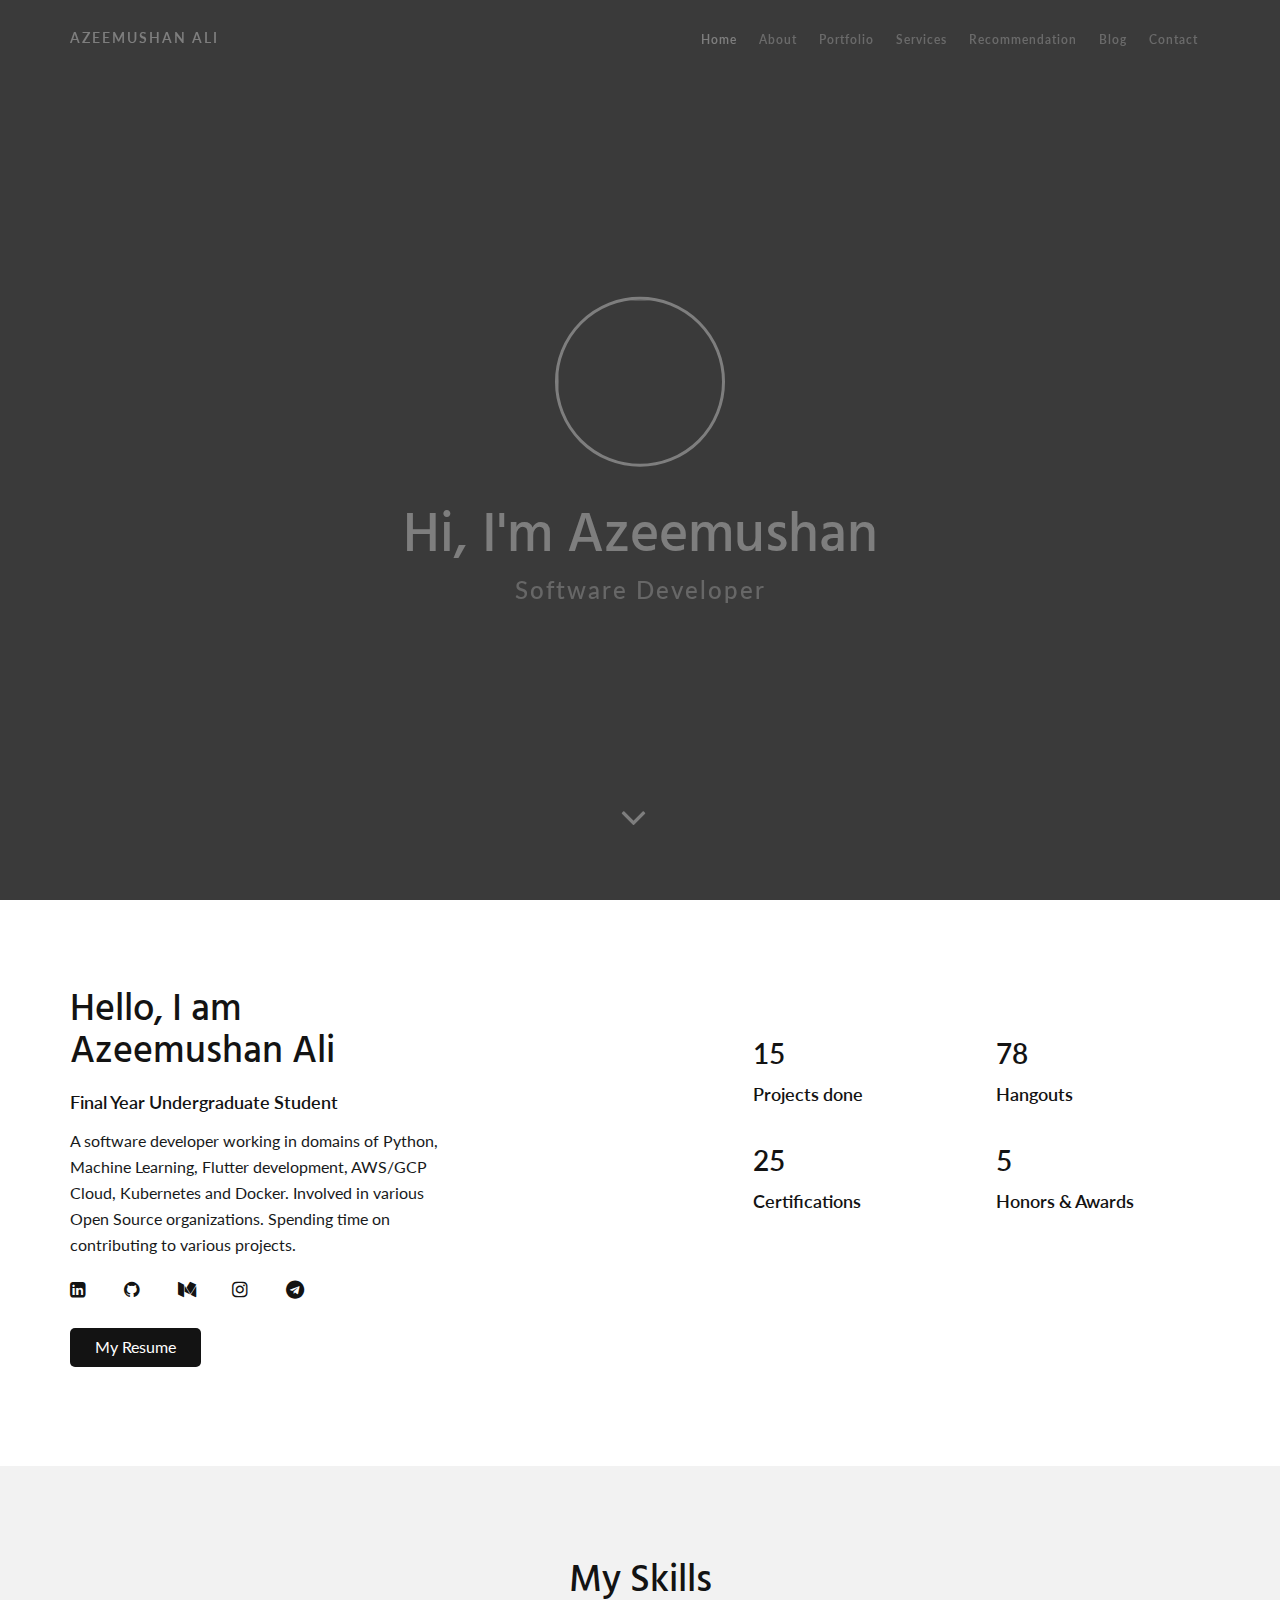
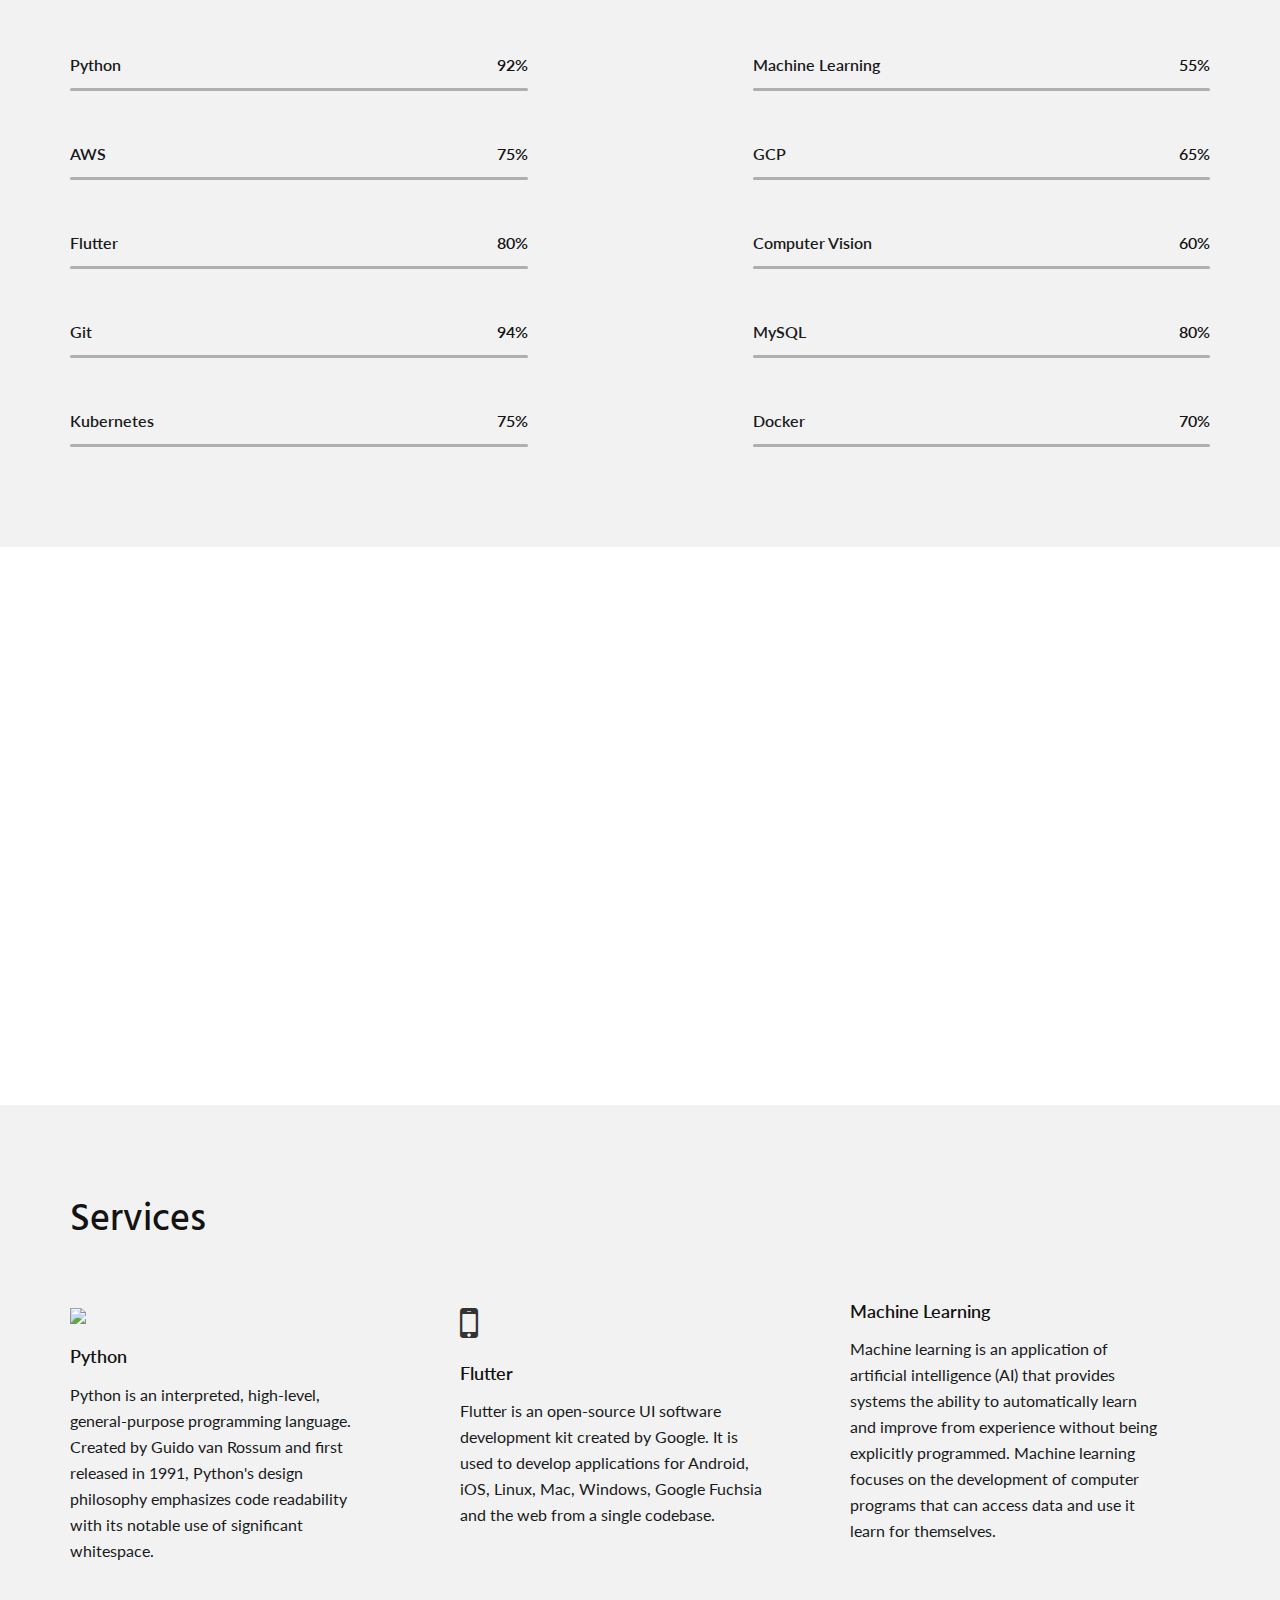
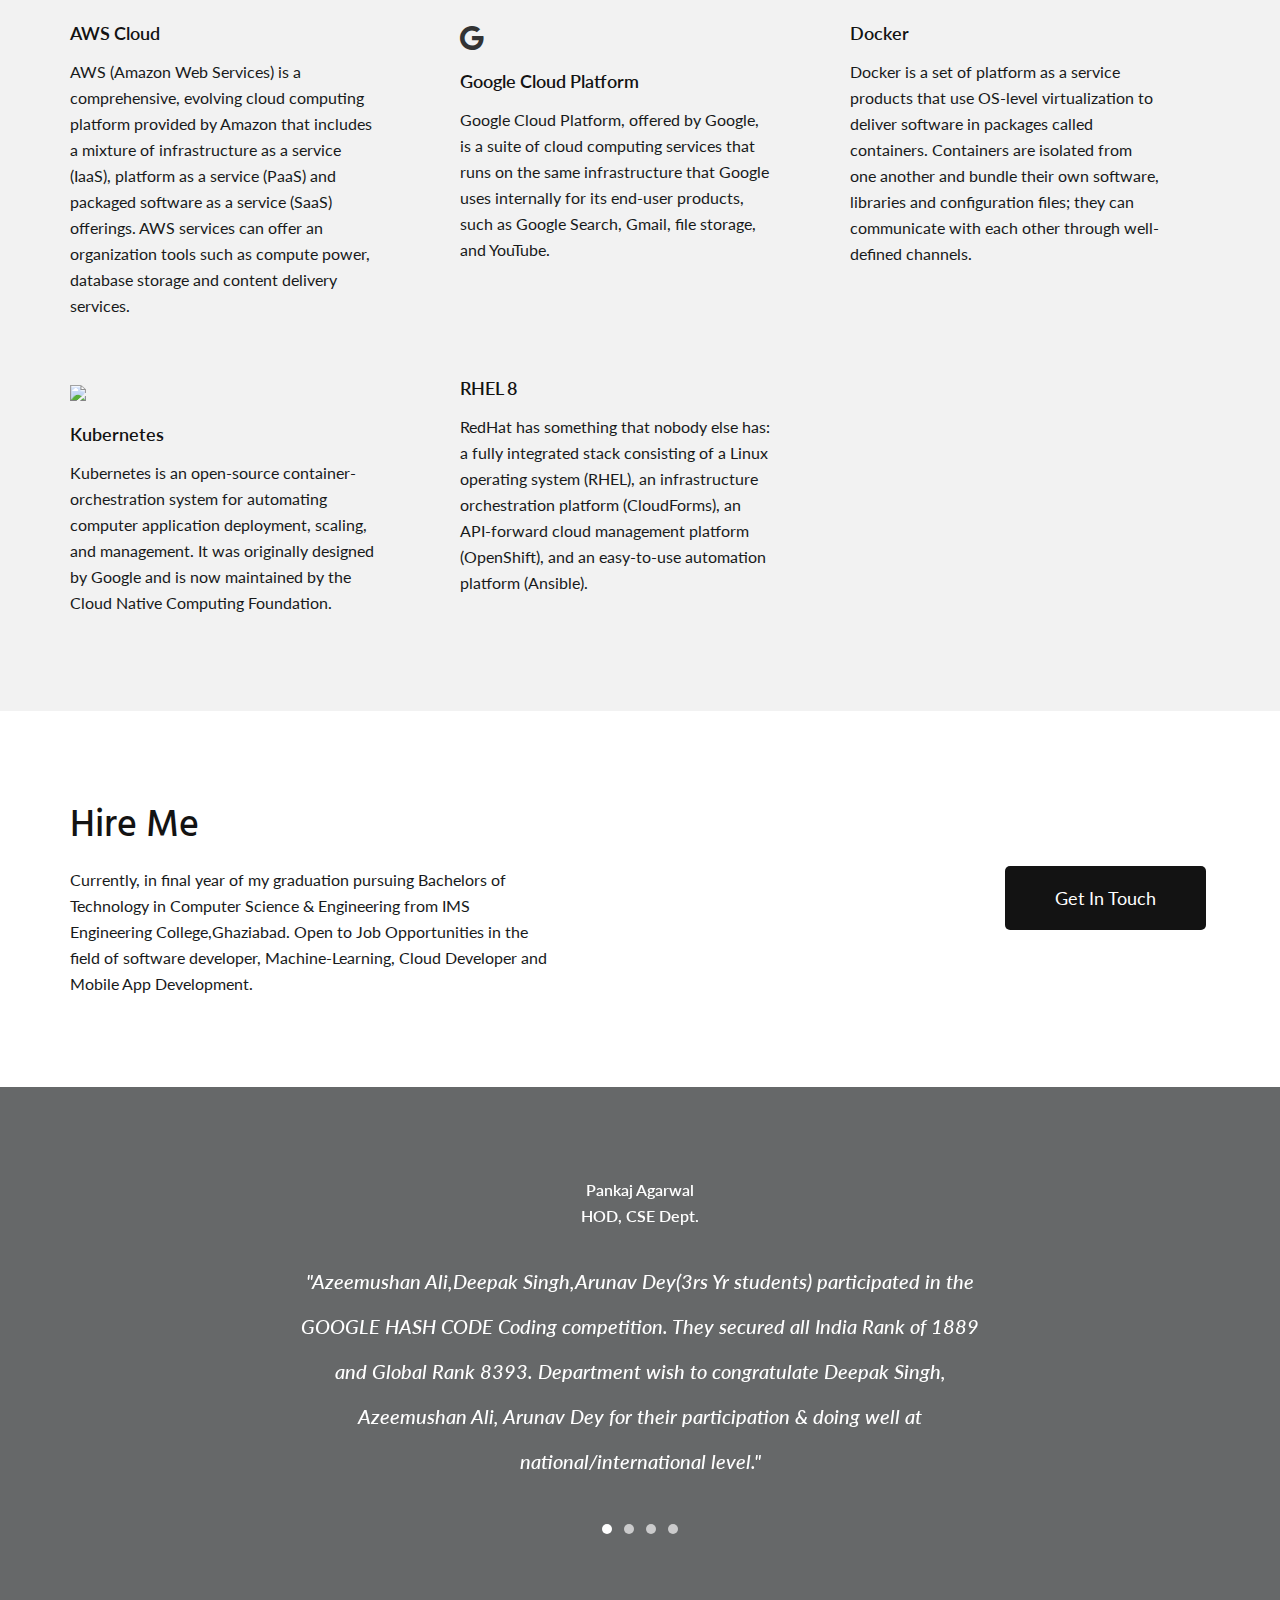
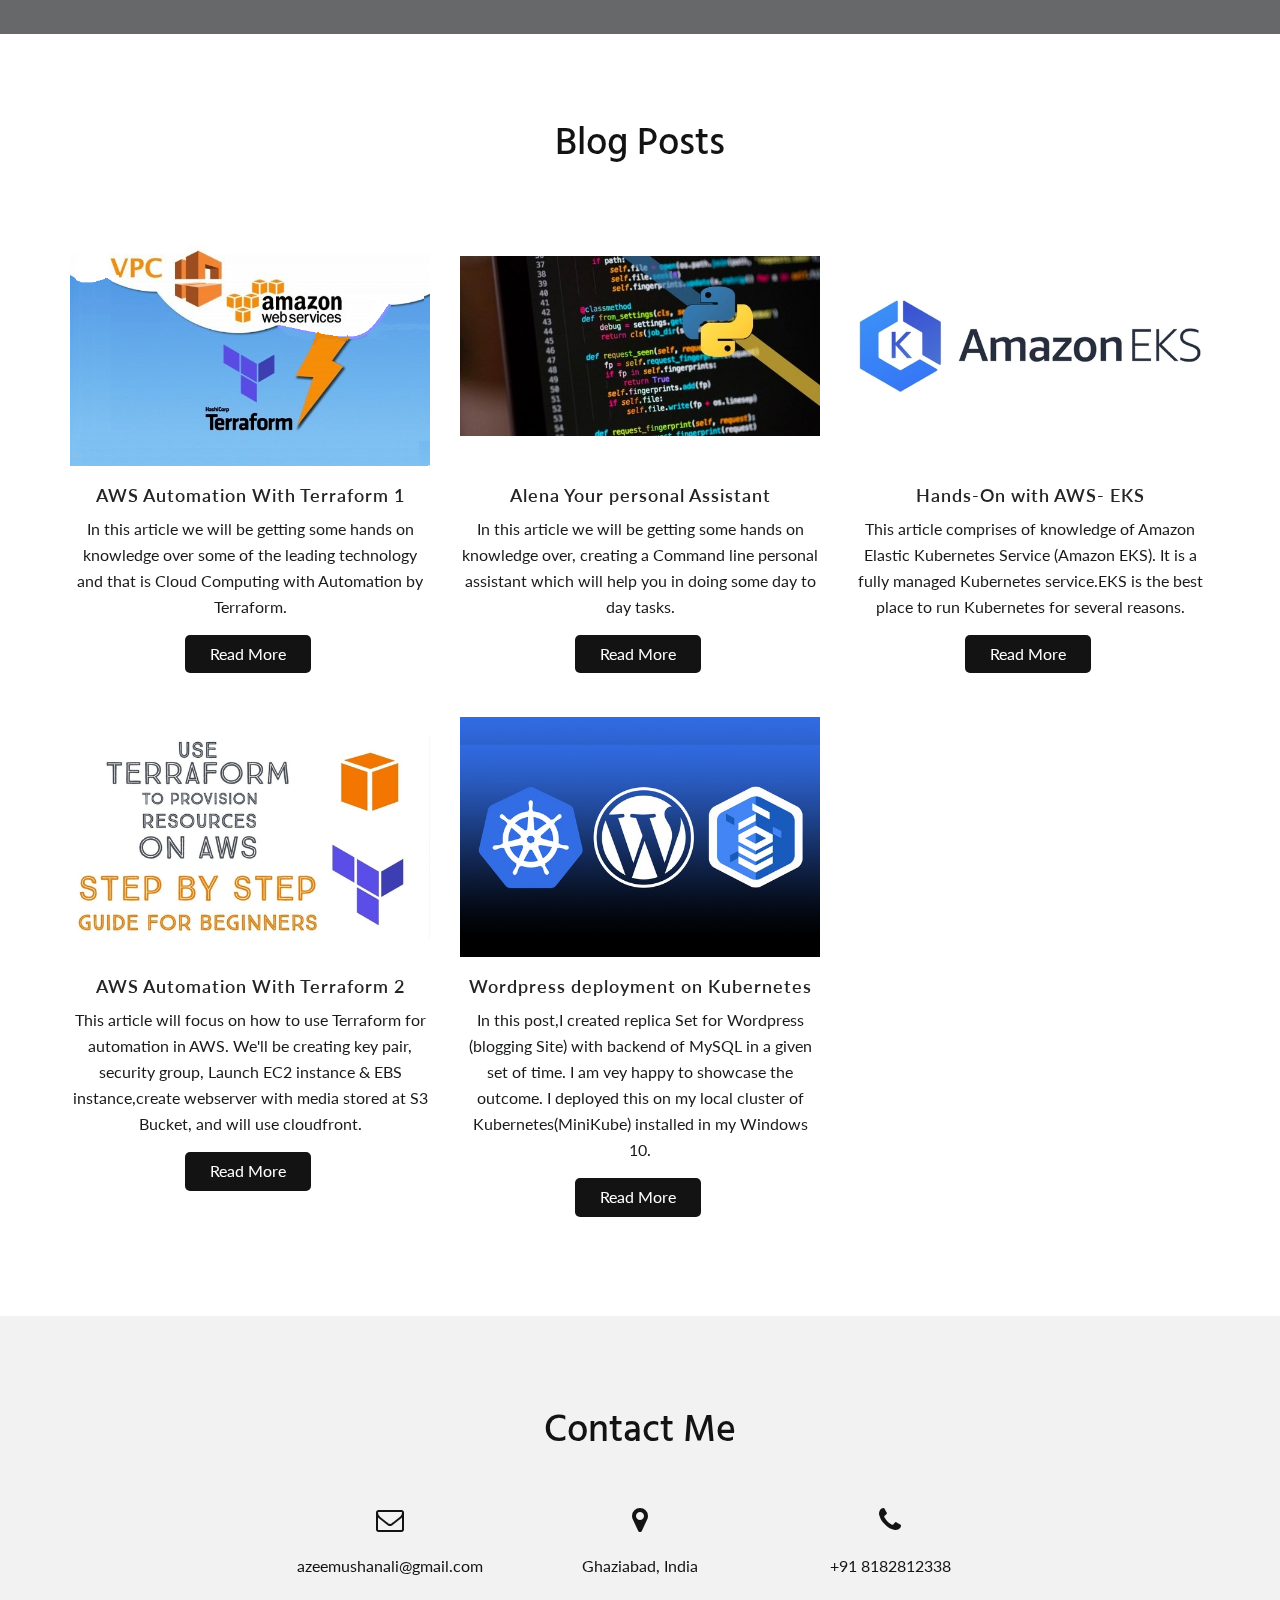
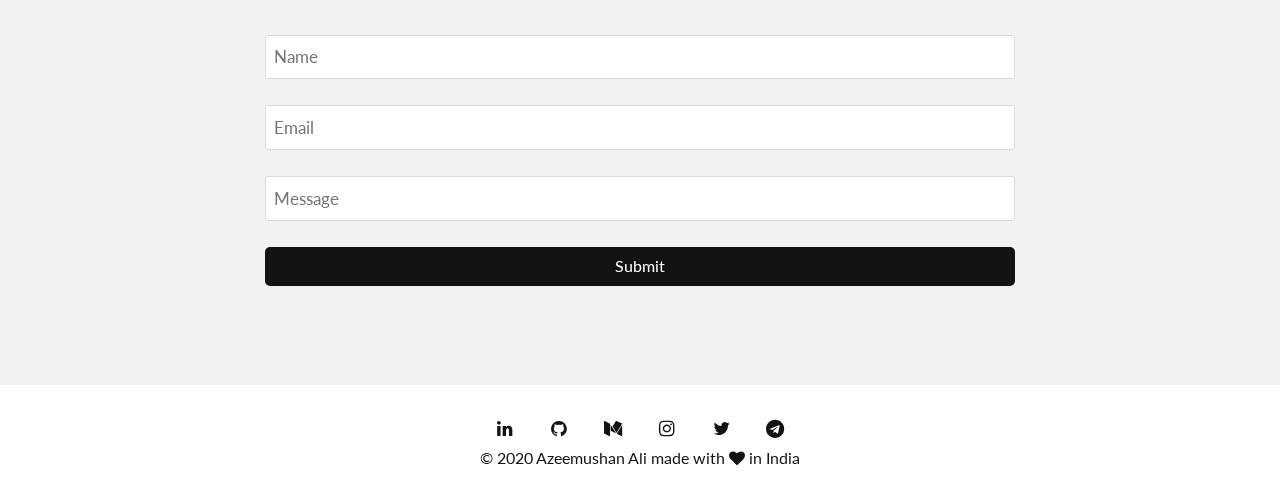
==== index.html @ 78e16d48 "Init" ====
<!DOCTYPE html>
<html lang="en">

<head>
	<meta charset="utf-8">
	<meta http-equiv="X-UA-Compatible" content="IE=edge">
	<meta name="viewport" content="width=device-width, initial-scale=1">
	<title>Azeemushan Ali</title>
	<link rel="icon" href="assets/img/letterA.png" type="image/x-icon">

	<!-- CSS PLUGIN -->
	<link rel="stylesheet" href="assets/css/bootstrap.min.css">
	<link rel="stylesheet" href="https://cdnjs.cloudflare.com/ajax/libs/font-awesome/4.7.0/css/font-awesome.min.css">
	<link rel="stylesheet" href="assets/css/owl.carousel.css">
	<link rel="stylesheet" href="assets/css/owl.theme.css">
	<link rel="stylesheet" href="assets/css/magnific-popup.css">
	<link rel="stylesheet" href="assets/css/flexslider.css">
	<link rel="stylesheet" href="assets/css/aos.css">
	<link rel="stylesheet" href="assets/css/popup.css">
	<link rel="stylesheet" href="assets/css/form-style.css">

	<!-- MAIN STYLE -->
	<link rel="stylesheet" href="assets/css/style.css">
	<!-- RESPONSIVES STYLE -->
	<link rel="stylesheet" href="assets/css/style-responsives.css">

	<!-- GOOGLE FONTS -->
	<link href="https://fonts.googleapis.com/css?family=Hind:600|Lato:300,400" rel="stylesheet">
	
	<script src="https://kit.fontawesome.com/7562ac142e.js" crossorigin="anonymous"></script>

</head>

<body>

	<!-- PRELOADER-->
	<div id="preloader">
		<div id="status">
			<div class="loader-revolve center">
				<span></span>
			</div>
		</div>
	</div>
	<!-- END PRELOADER -->

	<!-- NAVIGATION -->
	<div id="navigation">
		<div class="container">
			<div class="row">
				<div class="col-sm-3">
					<div class="logo">
						<a href="index.html">Azeemushan Ali</a>
					</div>
				</div>

				<div class="col-sm-9">
					<div class="navigation-menu">
						<div class="navbar">
							<div class="navbar-header">
								<button type="button" class="navbar-toggle" data-toggle="collapse" data-target=".navbar-collapse">
									<span class="sr-only">Toggle navigation</span>
									<span class="icon-bar"></span>
									<span class="icon-bar"></span>
									<span class="icon-bar"></span>
								</button>
							</div>
							<div class="navbar-collapse collapse">
								<ul class="nav navbar-nav navbar-right">
									<!-- navigation menu items -->
									<li>
										<a class="line active smoth-scroll" href="#home">Home</a>
									</li>
									<li>
										<a class="line smoth-scroll" href="#about">About</a>
									</li>
									<li>
										<a class="line smoth-scroll" href="#portfolio">Portfolio</a>
									</li>
									<li>
										<a class="line smoth-scroll" href="#services">Services</a>
									</li>
									<li>
										<a class="line smoth-scroll" href="#testimonial">Recommendation</a>
									</li>
									<li>
										<a class="line smoth-scroll" href="#blog">Blog</a>
									</li>
									<li>
										<a class="line smoth-scroll" href="#contact">Contact</a>
									</li>
								</ul>
							</div>
						</div>
					</div>
				</div>
			</div>
		</div>
	</div>
	<!-- END NAVIGATION -->

	<!-- HOME -->
	<div id="home" class="home-bg box-intro" data-stellar-background-ratio="0.6">
		<div class="overlay">
			<a class="player" data-property="{videoURL:'https://www.youtube.com/watch?v=9l_Xgsw5YS4&t=0s', showControls:false, autoPlay:true, zoom:0, loop:true, mute:false, startAt:0, opacity:1, quality:'default'}"></a>
			<div class="display-table">
				<div class="display-table-cell">
					<div class="container">
						<div class="row">
							<div class="home-text">
								<!-- profile picture -->
								<div class="profile-pic" data-aos="fade-zoom-in" data-aos-easing="ease-in-back" data-aos-delay="300" data-aos-offset="0">
									<img src="https://raw.githubusercontent.com/azeemushanali/Portfolio/master/img/IMG_3226.JPG" height="500" class="img-responsive" alt="" />
								</div>

								<!-- home title -->
								<div data-aos="fade-zoom-in" data-aos-easing="ease-in-back" data-aos-delay="300" data-aos-offset="0">
									<h1>Hi, I'm Azeemushan</h1>
									<h3 id="text-rotator">
										<div>Software Developer</div>
										<div>Flutter Developer</div>
										<div>Cloud Developer</div>
										<div>Machine Learning Enthusiast</div>
										<div>RHEL8 Linux Administrator</div>
										<div>Docker Specialised</div>
										<div>Kubernetes Developer</div>
									</h3>
								</div>
							</div>

							<!-- arrow button -->
							<a class="smoth-scroll" href="#about">
								<i class="fa fa-angle-down arrow"></i>
							</a>
						</div>
					</div>
				</div>
			</div>
		</div>
	</div>
	<!-- END HOME -->

	<!-- ABOUT -->
	<section id="about">
		<div class="container">
			<div class="row">
				<div class="description col-md-6 col-sm-4 col-xs-12">
					<h2>Hello, I am Azeemushan Ali</h2>

					<h4>Final Year Undergraduate Student</h4>
					<p>A software developer working in domains of Python, Machine Learning, Flutter development, AWS/GCP Cloud, Kubernetes and Docker. Involved in various Open Source organizations. Spending time on contributing to various projects.</p>
					<!-- social media items -->
					<ul class="social-icons">
						<li>
							<a href="https://www.linkedin.com/in/azeemushan-ali/" target="_blank">
								<i class="fa fa-linkedin-square"></i>
							</a>
						</li>
						<li>
							<a href="https://github.com/azeemushanali" target="_blank">
								<i class="fa fa-github"></i>
							</a>
						</li>
						<li>
							<a href="https://medium.com/@azeemushanali" target="_blank">
								<i class="fa fa-medium"></i>
							</a>
						</li>
						<li>
							<a href="https://www.instagram.com/azeemushan_ali/" target="_blank">
								<i class="fa fa-instagram"></i>
							</a>
						</li>
						<li>
							<a href="https://telegram.me/azeemushanali" target="_blank">
								<i class="fa fa-telegram"></i>
							</a>
						</li>

					</ul>

					<!-- about button -->
					
					<p>
						<a href="https://drive.google.com/file/d/17ezipeCUNwHfMuuhIPJmP3mtC4_Fcpoc/view?usp=sharing" target="_blank" class="btn btn-dark with-arrow smoth-scroll">My Resume
							<i class="fa fa-download"></i>
						</a>
					</p>
					
				</div>

				<!-- facts counting -->
				<div class=" facts col-md-5 col-sm-5 col-xs-12">
					<div class="row">
						<div class="col-md-6 col-sm-6 col-xs-6">
							<div class="count-item">
								<div class="numscroller" data-slno='1' data-min='0' data-max='15' data-delay='2' data-increment="1">15</div>
								<div class="count-name-intro">Projects done</div>
							</div>
						</div>

						<div class="col-md-6 col-sm-6 col-xs-6">
							<div class="count-item">
								<div class="numscroller" data-slno='1' data-min='0' data-max='78' data-delay='2' data-increment="1">78</div>
								<div class="count-name-intro">Hangouts</div>
							</div>
						</div>

						<div class="col-md-6 col-sm-6 col-xs-6">
							<div class="count-item">
								<div class="numscroller" data-slno='1' data-min='0' data-max='25' data-delay='2' data-increment="1">25</div>
								<div class="count-name-intro">Certifications</div>
							</div>
						</div>

						<div class="col-md-6 col-sm-6 col-xs-6">
							<div class="count-item">
								<div class="numscroller" data-slno='1' data-min='0' data-max='5' data-delay='1' data-increment="1">5</div>
								<div class="count-name-intro">Honors & Awards</div>
							</div>
						</div>
					</div>
				</div>
			</div>
		</div>
	</section>
	<!-- END ABOUT -->

	<!-- SKILLS -->
	<section id="skills">
		<div class="container">
			<div class="row">
				<div class="col-md-12 text-center">
					<h2>My Skills</h2>
				</div>

				<!-- skills items -->
				<div class="col-md-5 col-sm-6 col-xs-12">
					<div class="progress-box">
						<p>Python
							<span class="color-heading pull-right">92%</span>
						</p>
						<div class="progress">
							<div class="progress-bar bg-color-base" role="progressbar" data-width="92"></div>
						</div>
					</div>
				</div>

				<div class="col-md-5 col-sm-6 col-xs-12 skills-right">
					<div class="progress-box">
						<p>Machine Learning
							<span class="color-heading pull-right">55%</span>
						</p>
						<div class="progress">
							<div class="progress-bar bg-color-base" role="progressbar" data-width="55"></div>
						</div>
					</div>
				</div>

				<div class="col-md-5 col-sm-6 col-xs-12">
					<div class="progress-box">
						<p>AWS
							<span class="color-heading pull-right">75%</span>
						</p>
						<div class="progress">
							<div class="progress-bar bg-color-base" role="progressbar" data-width="75"></div>
						</div>
					</div>
				</div>

				<div class="col-md-5 col-sm-6 col-xs-12 skills-right">
					<div class="progress-box">
						<p>GCP
							<span class="color-heading pull-right">65%</span>
						</p>
						<div class="progress">
							<div class="progress-bar bg-color-base" role="progressbar" data-width="65"></div>
						</div>
					</div>
				</div>

				<div class="col-md-5 col-sm-6 col-xs-12">
					<div class="progress-box">
						<p>Flutter
							<span class="color-heading pull-right">80%</span>
						</p>
						<div class="progress">
							<div class="progress-bar bg-color-base" role="progressbar" data-width="80"></div>
						</div>
					</div>
				</div>

				<div class="col-md-5 col-sm-6 col-xs-12 skills-right">
					<div class="progress-box">
						<p>Computer Vision
							<span class="color-heading pull-right">60%</span>
						</p>
						<div class="progress">
							<div class="progress-bar bg-color-base" role="progressbar" data-width="60"></div>
						</div>
					</div>
				</div>

				<div class="col-md-5 col-sm-6 col-xs-12">
					<div class="progress-box">
						<p>Git
							<span class="color-heading pull-right">94%</span>
						</p>
						<div class="progress">
							<div class="progress-bar bg-color-base" role="progressbar" data-width="94"></div>
						</div>
					</div>
				</div>

				<div class="col-md-5 col-sm-6 col-xs-12 skills-right">
					<div class="progress-box">
						<p>MySQL
							<span class="color-heading pull-right">80%</span>
						</p>
						<div class="progress">
							<div class="progress-bar bg-color-base" role="progressbar" data-width="80"></div>
						</div>
					</div>
				</div>

				<div class="col-md-5 col-sm-6 col-xs-12">
					<div class="progress-box">
						<p>Kubernetes
							<span class="color-heading pull-right">75%</span>
						</p>
						<div class="progress">
							<div class="progress-bar bg-color-base" role="progressbar" data-width="70"></div>
						</div>
					</div>
				</div>

				<div class="col-md-5 col-sm-6 col-xs-12 skills-right">
					<div class="progress-box">
						<p>Docker
							<span class="color-heading pull-right">70%</span>
						</p>
						<div class="progress">
							<div class="progress-bar bg-color-base" role="progressbar" data-width="95"></div>
						</div>
					</div>
				</div>

			</div>
		</div>
	</section>
	<!-- END SKILLS -->

	<!-- PORTFOLIO -->
	<section id="portfolio">
		<div class="container">
			<div class="row">
				<div data-aos="fade-up">
					<div class="col-md-12 text-center">
						<h2>My Projects</h2>
					</div>

					<div class="col-md-12 col-sm-12">
						<!-- portfolio menu -->
						<div class="filter-btn col-md-12 text-center">
							<div class="filter active" data-filter="all">All</div>
							<div class="filter" data-filter=".python">Python</div>
							<div class="filter" data-filter=".flutter">Flutter</div>
							<div class="filter" data-filter=".cloud">Cloud</div>
							<!--div class="filter lst-cld" data-filter=".design">Web Design</div-->
						</div>

						<!-- portfolio items -->
						<div id="port-image" class="container">
							<div class="row">
								<div class="python grid mix col-md-4 col-sm-6 col-xs-12">
									<a href="https://raw.githubusercontent.com/azeemushanali/Portfolio/master/img/portfolio/carDetection.jpg" class="image-popup">
										<figure class="port-desc">
											<img src="https://raw.githubusercontent.com/azeemushanali/Portfolio/master/img/portfolio/carDetection.jpg" class="img-responsive" alt="Work 1">
											<figcaption>
												<h4>Car Detection</h4>
												<h5><a href="https://github.com/azeemushanali/MiniProjects/tree/master/Computer%20Vision/Car%20Detection" target="_blank"><b>GitHub</b></a></h5>
												<h5><a href="https://youtu.be/ca-gouqEPsk" target="_blank"><b>Youtube</b></a></h5>
											</figcaption>
										</figure>
									</a>
								</div>
								
								<div class="python grid mix col-md-4 col-sm-6 col-xs-12">
									<a href="https://raw.githubusercontent.com/azeemushanali/Portfolio/master/img/portfolio/HeyAlena.png" class="image-popup">
										<figure class="port-desc">
											<img src="https://raw.githubusercontent.com/azeemushanali/Portfolio/master/img/portfolio/HeyAlena.png" class="img-responsive" alt="Work 1">
											<figcaption>
												<h4>Hey Alena CLI Assistant</h4>
												<h5><a href="https://github.com/azeemushanali/Hey-Alena" target="_blank"><b>GitHub</b></a></h5>
												<h5><a href="https://medium.com/@azeemushanali/alena-your-personal-assistant-ef42d6e90eb7" target="_blank"><b>Medium</b></a></h5>
												<h5><a href="https://www.youtube.com/watch?v=FZt81ySmkB8" target="_blank"><b>Youtube</b></a></h5>
											</figcaption>
										</figure>
									</a>
								</div>

								<div class="flutter grid mix col-md-4 col-sm-6 col-xs-12">
									<a href="https://raw.githubusercontent.com/azeemushanali/Portfolio/master/img/portfolio/businessCard.png" class="image-popup">
										<figure class="port-desc">
											<img src="https://raw.githubusercontent.com/azeemushanali/Portfolio/master/img/portfolio/businessCard.png" class="img-responsive" alt="Work 1">
											<figcaption>
												<h4>Business Card Using Flutter</h4>
												<h5><a href="https://github.com/azeemushanali/Business-Card" target="_blank"><b>GitHub</b></a></h5>
												<h5><a href="https://www.linkedin.com/posts/azeemushan-ali_flutterdev-flutterapp-androiddevelopment-activity-6693955385100959744-RxY3" target="_blank"><b>Linkedin</b></a></h5>
												<h5><a href="https://www.youtube.com/watch?v=VMFqLqQlz0w" target="_blank"><b>Youtube</b></a></h5>
											</figcaption>
										</figure>
									</a>
								</div>

								<div class="python grid mix col-md-4 col-sm-6 col-xs-12">
									<a href="https://raw.githubusercontent.com/azeemushanali/Portfolio/master/img/portfolio/y2a.png" class="image-popup">
										<figure class="port-desc">
											<img src="https://raw.githubusercontent.com/azeemushanali/Portfolio/master/img/portfolio/y2a.png" class="img-responsive" alt="Work 1">
											<figcaption>
												<h4>Youtube Video to Audio</h4>
												<h5><a href="https://github.com/azeemushanali/Youtube-To-Audio-Download-in-Python" target="_blank"><b>GitHub</b></a></h5>
												
											</figcaption>
										</figure>
									</a>
								</div>
								
								<div class="python grid mix col-md-4 col-sm-6 col-xs-12">
									<a href="https://raw.githubusercontent.com/azeemushanali/Portfolio/master/img/portfolio/erp.jpg" class="image-popup">
										<figure class="port-desc">
											<img src="https://raw.githubusercontent.com/azeemushanali/Portfolio/master/img/portfolio/erp.jpg" class="img-responsive" alt="Work 1">
											<figcaption>
												<h4>Employee Resource Management CLI</h4>
												<h5><a href="https://github.com/azeemushanali/Employee-Resource-Management---ERP" target="_blank"><b>GitHub</b></a></h5>
												
											</figcaption>
										</figure>
									</a>
								</div>
								
								<div class="python grid mix col-md-4 col-sm-6 col-xs-12">
									<a href="https://raw.githubusercontent.com/azeemushanali/Portfolio/master/img/portfolio/heartdisease.jpg" class="image-popup">
										<figure class="port-desc">
											<img src="https://raw.githubusercontent.com/azeemushanali/Portfolio/master/img/portfolio/heartdisease.jpg" class="img-responsive" alt="Work 1">
											<figcaption>
												<h4>Heart Disease Prediction</h4>
												<h5><a href="https://github.com/azeemushanali/Machine-Learning/tree/master/Heart%20Disease%20Prediction" target="_blank"><b>GitHub</b></a></h5>
												
											</figcaption>
										</figure>
									</a>
								</div>
								
								<div class="flutter grid mix col-md-4 col-sm-6 col-xs-12">
									<a href="https://raw.githubusercontent.com/azeemushanali/Portfolio/master/img/portfolio/weatherApp.png" class="image-popup">
										<figure class="port-desc">
											<img src="https://raw.githubusercontent.com/azeemushanali/Portfolio/master/img/portfolio/weatherApp.png" class="img-responsive" alt="Work 1">
											<figcaption>
												<h4>Weather App using Flutter</h4>
												<h5><a href="https://www.linkedin.com/posts/azeemushan-ali_androiddevelopment-youtubelearnings-appdevelopment-activity-6700841453364531200-kul1" target="_blank"><b>Linkedin</b></a></h5>
												<!--<h5><a href="" target="_blank"><b>Heroku</b></a></h5>-->
											</figcaption>
										</figure>
									</a>
								</div>
								
								<div class="python grid mix col-md-4 col-sm-6 col-xs-12">
									<a href="https://raw.githubusercontent.com/azeemushanali/Portfolio/master/img/portfolio/amazonScrappper.jpg" class="image-popup">
										<figure class="port-desc">
											<img src="https://raw.githubusercontent.com/azeemushanali/Portfolio/master/img/portfolio/amazonScrappper.jpg" class="img-responsive" alt="Work 1">
											<figcaption>
												<h4>Amazon Novel Scraper</h4>
												<h5><a href="https://github.com/azeemushanali/Web-Scraping" target="_blank"><b>GitHub</b></a></h5>
												<!--<h5><a href="" target="_blank"><b>Heroku</b></a></h5>-->
											</figcaption>
										</figure>
									</a>
								</div>
								<div class="cloud grid mix col-md-4 col-sm-6 col-xs-12">
									<a href="https://raw.githubusercontent.com/azeemushanali/Portfolio/master/img/portfolio/cs2.jpg" class="image-popup">
										<figure class="port-desc">
											<img src="https://raw.githubusercontent.com/azeemushanali/Portfolio/master/img/portfolio/cs2.jpg" class="img-responsive" alt="Work 1">
											<figcaption>
												<h4>Coming Soon</h4>
												<h5><a href="" target="_blank"><b>Loading..</b></a></h5>
												<!--<h5><a href="" target="_blank"><b>Heroku</b></a></h5>-->
											</figcaption>
										</figure>
									</a>
								</div>

								<div class="cloud grid mix col-md-4 col-sm-6 col-xs-12">
									<a href="https://raw.githubusercontent.com/azeemushanali/Portfolio/master/img/portfolio/cs.png" class="image-popup">
										<figure class="port-desc">
											<img src="https://raw.githubusercontent.com/azeemushanali/Portfolio/master/img/portfolio/cs.png" class="img-responsive" alt="Work 1">
											<figcaption>
												<h4>Coming Soon!!!</h4>
												<h5><a href="" target="_blank"><b>Loading...</b></a></h5>
												<!--<h5><a href="" target="_blank"><b>Heroku</b></a></h5>-->
											</figcaption>
										</figure>
									</a>
								</div>


							</div>
						</div>
					</div>
				</div>
			</div>
		</div>
	</section>
	<!-- END PORTFOLIO -->

	<!-- SERVICES -->
	<section id="services">
		<div class="container">
			<div class="row">
				<div class="col-md-12">
					<h2>Services</h2>
				</div>

				<div class="col-md-12">
					<div class="row">
						<!-- services items -->
						<div class="col-md-4 col-sm-6">
							<div class="services-item">
								<!--i class="fa fa-code fa-2x"></i-->
								<img src="https://img.icons8.com/wired/40/000000/python.png"/>
								
								<h4><br/>Python</h4>
								<p>Python is an interpreted, high-level, general-purpose programming language. Created by Guido van Rossum and first released in 1991, Python's design philosophy emphasizes code readability with its notable use of significant whitespace.</p>
							</div>
						</div>
						<div class="col-md-4 col-sm-6">
							<div class="services-item">
								<i class="fa fa-mobile fa-3x"></i>
								<h4>Flutter</h4>
								<p>Flutter is an open-source UI software development kit created by Google. It is used to develop applications for Android, iOS, Linux, Mac, Windows, Google Fuchsia and the web from a single codebase.</p>
							</div>
						</div>
						<div class="col-md-4 col-sm-6">
							<div class="services-item">
								<i class="fas fa-laptop-code fa-2x"></i>
								<h4>Machine Learning</h4>
								<p>Machine learning is an application of artificial intelligence (AI) that provides systems the ability to automatically learn and improve from experience without being explicitly programmed. Machine learning focuses on the development of computer programs that can access data and use it learn for themselves.</p>
							</div>
						</div>						
					</div>
					<div class="row">
						<div class="col-md-4 col-sm-6">
							<div class="services-item">
								<i class="fab fa-aws fa-2x"></i>
								<h4>AWS Cloud</h4>
								<p>AWS (Amazon Web Services) is a comprehensive, evolving cloud computing platform provided by Amazon that includes a mixture of infrastructure as a service (IaaS), platform as a service (PaaS) and packaged software as a service (SaaS) offerings. AWS services can offer an organization tools such as compute power, database storage and content delivery services.</p>
							</div>
						</div>

						<div class="col-md-4 col-sm-6">
							<div class="services-item">
								<i class="fa fa-google  fa-2x"></i>
								<h4>Google Cloud Platform</h4>
								<p>Google Cloud Platform, offered by Google, is a suite of cloud computing services that runs on the same infrastructure that Google uses internally for its end-user products, such as Google Search, Gmail, file storage, and YouTube.</p>
							</div>
						</div>

						<div class="col-md-4 col-sm-6">
							<div class="services-item">
								<i class="fab fa-docker fa-2x"></i>
								<h4>Docker</h4>
								<p>Docker is a set of platform as a service products that use OS-level virtualization to deliver software in packages called containers. Containers are isolated from one another and bundle their own software, libraries and configuration files; they can communicate with each other through well-defined channels.</p>
							</div>
						</div>
					</div>

					<div class="row">
						<div class="col-md-4 col-sm-6">
							<div class="services-item">
								<!--i class="fa fa-bolt fa-2x"></i-->
								<a href="https://www.iconspng.com/image/140341/kubernetes-logo"target="_blank"><img src="https://img.icons8.com/ios/40/000000/kubernetes.png"/></a>
								<h4><br/>Kubernetes</h4>
								<p>Kubernetes is an open-source container-orchestration system for automating computer application deployment, scaling, and management. It was originally designed by Google and is now maintained by the Cloud Native Computing Foundation. </p>
							</div>

						</div>
						<div class="col-md-4 col-sm-6">
							<div class="services-item">
								<i class="fab fa-redhat fa-3x"></i>
								<h4>RHEL 8</h4>
								<p>RedHat has something that nobody else has: a fully integrated stack consisting of a Linux operating system (RHEL), an infrastructure orchestration platform (CloudForms), an API-forward cloud management platform (OpenShift), and an easy-to-use automation platform (Ansible). </p>
							</div>

						</div>
					</div>
				</div>
			</div>
		</div>
	</section>
	<!-- END SERVICES -->

	<!-- HIRE -->
	<section id="hire">
		<div class="container">
			<div class="row">
				<div class="col-md-9 col-sm-6 col-xs-12">
					<h2>Hire Me</h2>

					<p>
						Currently, in final year of my graduation pursuing Bachelors of Technology in Computer Science & Engineering from IMS Engineering College,Ghaziabad. Open to Job Opportunities in the field of software developer, Machine-Learning, Cloud Developer and Mobile App Development.
					</p>
				</div>

				<!-- button -->
				<div class="col-md-3 col-sm-6 col-xs-12">
					<p>
						<a href="#contact" class="btn btn-dark btn-lg smoth-scroll">Get in Touch</a>
					</p>
				</div>
			</div>
		</div>
	</section>
	<!-- END HIRE-->

	<!-- TESTIMONIAL -->
	<section id="testimonial" class="testimonial-slider text-center" style="background-image: url('assets/img/bg.jpg');">
		<div class="overlay"></div>
		<div class="container">
			<div class="row">
				<div class="col-md-12">
					<div class="flexslider">
						<ul class="slides">
							<!-- testimoni items -->
							<li>
								<p class="author">Pankaj Agarwal <br/>HOD, CSE Dept.</p>
								<h2>"Azeemushan Ali,Deepak Singh,Arunav Dey(3rs Yr students) participated in the GOOGLE HASH CODE Coding competition. They secured all India Rank of 1889 and Global Rank 8393. Department wish to congratulate Deepak Singh, Azeemushan Ali, Arunav Dey for their participation & doing well at national/international level."
								</h2>
							</li>
							<li>
								<p class="author">Neetish Singh <br/>Founder, Rexora Edulabs</p>
								<h2>"He is really good in programming as well I appreciate his innovative approach toward problems..Worked together for a project and I liked his analytical skills.Great Going...	"
								</h2>
							</li>
							
							<li>
								<p class="author">Pankaj Agarwal <br/>HOD, CSE Dept.</p>
								<h2>"Team of CS Students including Azeemushan Ali, Deepak Singh, Aman Verma (3rd Yr) won 2nd prize for their project titled “Smart Communications” (Problem Statement of SIH-Smart India Hackathon) at Hackathon conducted by IPEC, Ghaziabad on 14th Feb 2020.Congratulations to the team, Department is proud of you all."
								</h2>
							</li>
							<li>
								<p class="author">Anis Khan <br/>Full Stack Developer at Standard Chartered Bank</p>
								<h2>"Azeem is technically sound in the field of Cloud and Container Services. I had worked alongside him in a Docker project and I really appreciate his problem solving approach. Wishing him luck from my side."
								</h2>
							</li>

						</ul>
					</div>
				</div>
			</div>
		</div>
	</section>
	<!-- END TESTIMONIAL -->

	<!-- BLOG -->
	<section id="blog">
		<div class="container text-center">
			<div class="row">
				<div class="col-md-12 text-center">
					<h2>Blog Posts</h2>
				</div>

				<!-- blog items -->
				<div class="col-md-4 col-sm-6">
					<div class="blog-item">
						<a href="https://medium.com/@azeemushanali/aws-automation-with-terraform-17e7556b4415" class="blog-img">
							<img src="assets/img/blog/aws4Blog.png" class="img-responsive" alt="Blog 1">
						</a>
						<div class="blog-desc">
							<h4>
								<a href="https://medium.com/@azeemushanali/aws-automation-with-terraform-17e7556b4415">AWS Automation With Terraform 1 </a>
							</h4>
							<p>In this article we will be getting some hands on knowledge over some of the leading technology and that is Cloud Computing with Automation by Terraform.</p>
							<a href="https://medium.com/@azeemushanali/aws-automation-with-terraform-17e7556b4415" class="btn btn-dark">Read more</a>
						</div>
					</div>
				</div>
				
				<div class="col-md-4 col-sm-6">
					<div class="blog-item">
						<a href="https://medium.com/@azeemushanali/alena-your-personal-assistant-ef42d6e90eb7" class="blog-img">
							<img src="assets/img/blog/hey-Alena.png" class="img-responsive" alt="Blog 1">
						</a>
						<div class="blog-desc">
							<h4>
								<a href="https://medium.com/@azeemushanali/alena-your-personal-assistant-ef42d6e90eb7">Alena Your personal Assistant</a>
							</h4>
							<p>In this article we will be getting some hands on knowledge over, creating a Command line personal assistant which will help you in doing some day to day tasks.</p>
							<a href="https://medium.com/@azeemushanali/alena-your-personal-assistant-ef42d6e90eb7" class="btn btn-dark">Read more</a>
						</div>
					</div>
				</div>
				
				<div class="col-md-4 col-sm-6">
					<div class="blog-item">
						<a href="https://www.linkedin.com/pulse/hands-on-aws-eks-azeemushan-ali/" class="blog-img">
							<img src="assets/img/blog/eks.jpg" class="img-responsive" alt="Blog 1">
						</a>
						<div class="blog-desc">
							<h4>
								<a href="https://www.linkedin.com/pulse/hands-on-aws-eks-azeemushan-ali/">Hands-On with AWS- EKS</a>
							</h4>
							<p>This article comprises of knowledge of Amazon Elastic Kubernetes Service (Amazon EKS). It is a fully managed Kubernetes service.EKS is the best place to run Kubernetes for several reasons. </p>
							<a href="https://www.linkedin.com/pulse/hands-on-aws-eks-azeemushan-ali/" class="btn btn-dark">Read more</a>
						</div>
					</div>
				</div>
				
				<div class="col-md-4 col-sm-6">
					<div class="blog-item">
						<a href="https://www.linkedin.com/pulse/aws-automation-terraform-azeemushan-ali/" class="blog-img">
							<img src="assets/img/blog/aws1blog.png" class="img-responsive" alt="Blog 1">
						</a>
						<div class="blog-desc">
							<h4>
								<a href="https://www.linkedin.com/pulse/aws-automation-terraform-azeemushan-ali/">AWS Automation With Terraform 2</a>
							</h4>
							<p>This article will focus on how to use Terraform for automation in AWS. We'll be creating key pair, security group, Launch EC2 instance & EBS instance,create webserver with media stored at S3 Bucket, and will use cloudfront.</p>
							<a href="https://www.linkedin.com/pulse/aws-automation-terraform-azeemushan-ali/" class="btn btn-dark">Read more</a>
						</div>
					</div>
				</div>
				
				<div class="col-md-4 col-sm-6">
					<div class="blog-item">
						<a href="https://www.linkedin.com/posts/azeemushan-ali_kubernetes-mysql-php-activity-6681734700807069696-z8gU" class="blog-img">
							<img src="assets/img/blog/kubernetes-wordpress-cloudsql-post.jpg" class="img-responsive" alt="Blog 1">
						</a>
						<div class="blog-desc">
							<h4>
								<a href="https://www.linkedin.com/posts/azeemushan-ali_kubernetes-mysql-php-activity-6681734700807069696-z8gU">Wordpress deployment on Kubernetes</a>
							</h4>
							<p>In this post,I created replica Set for Wordpress (blogging Site) with backend of MySQL in a given set of time. I am vey happy to showcase the outcome. I deployed this on my local cluster of Kubernetes(MiniKube) installed in my Windows 10.</p>
							<a href="https://www.linkedin.com/posts/azeemushan-ali_kubernetes-mysql-php-activity-6681734700807069696-z8gU" class="btn btn-dark">Read more</a>
						</div>
					</div>
				</div>
			
			</div>
		</div>
	</section>
	<!-- END BLOG -->

	<!-- CONTACT -->
	<section id="contact">
		<div class="container text-center">
			<div class="row">
				<div class="col-md-12 text-center">
					<h2>Contact Me</h2>
				</div>

				<div class="address-icons col-md-8 col-md-offset-2">
					<div class="col-md-4 col-sm-4">
						<i class="fa fa-envelope-o fa-2x"></i>
						<p>azeemushanali@gmail.com</p>
					</div>

					<div class="col-md-4 col-sm-4">
						<i class="fa fa-map-marker fa-2x"></i>
						<p>Ghaziabad, India
						</p>
					</div>

					<div class="col-md-4 col-sm-4">
						<i class="fa fa-phone fa-2x"></i>
						<p>+91 8182812338</p>
					</div>
					<div class="clearfix"></div>
				</div>

				<div class="col-md-8 col-md-offset-2">
					
				<!-- Form -->
				<form name="gform" id="gform" enctype="text/plain" action="https://docs.google.com/forms/u/0/d/e/1FAIpQLSeg1DaZfHEfUaMzJecZJwaAAkDX9PT0EJoLvXw33SHeY2Mb2A/formResponse" target="hidden_iframe" onsubmit="submitted=true;">
					<br>
					<input type="text" jsname="YPqjbf" name="entry.1376130863" id="entry.1376130863" placeholder="Name" required><br>
					<br>
					<input type="email" required jsname="YPqjbf" name="entry.712643596" id="entry.712643596" placeholder="Email"><br>
					<br>
					<input type="text" required jsname="YPqjbf" name="entry.304587118" id="entry.304587118" placeholder="Message"><br>
					<br>
					<input type="submit" value="Submit" class="btn btn-dark" >
				</form>

				<iframe name="hidden_iframe" id="hidden_iframe" style="display:none;" onload="if(submitted) {}"></iframe>

				<script src="assets/js/jquery-2.1.0.min.js"></script>
				<script type="text/javascript">var submitted=false;</script>
				<script type="text/javascript">

					$('#gform').on('submit', function(e) {
  							$('#gform *').fadeOut(2000);
  							$('#gform').prepend('Your message has been sent...');});

				</script>
			</div>

		</div>
		</div>
	</section>
	<!-- END CONTACT -->

	<!-- FOOTER -->
	<footer id="footer">
		<div class="container">
			<div class="col-md-12 text-center">
				<ul class="social-icons-footer">
					
					<li>
						<a href="https://www.linkedin.com/in/azeemushan-ali" target="_blank">
							<i class="fa fa-linkedin"></i>
						</a>
					</li>
					<li>
						<a href="https://github.com/azeemushanali" target="_blank">
							<i class="fa fa-github"></i>
						</a>
					</li>
					<li>
						<a href="https://medium.com/@azeemushanali/" target="_blank">
							<i class="fa fa-medium"></i>
						</a>
					</li>
					
					<li>
						<a href="https://www.instagram.com/azeemushan_ali/" target="_blank">
							<i class="fa fa-instagram"></i>
						</a>
					</li>
					<li>
						<a href="https://twitter.com/Azeemushan24" target="_blank">
							<i class="fa fa-twitter"></i>
						</a>
					</li>
					<li>
						<a href="https://telegram.me/azeemushanali" target="_blank">
							<i class="fa fa-telegram"></i>
						</a>
					</li>
					

				</ul>
				
				<p>© 2020 Azeemushan Ali made with <i class="fa fa-heart" aria-hidden="true"></i> in India</p>

			</div>
		</div>
	</footer>
	<!-- END FOOTER -->




	<!-- JS PLUGIN -->
	<script src="jquery-2.1.0.min.js"></script>
	<script src="assets/js/jquery.js"></script>
	<script src="assets/js/bootstrap.min.js"></script>
	<script src="assets/js/jquery.stellar.min.js"></script>
	<script src="assets/js/text-rotate.js"></script>
	<script src="assets/js/numscroller.js"></script>
	<script src="assets/js/owl.carousel.min.js"></script>
	<script src="assets/js/jquery.wow.min.js"></script>
	<script src="assets/js/jquery.appear.js"></script>
	<script src="assets/js/masonry/imagesloaded.pkgd.min.js"></script>
	<script src="assets/js/progress-bar.min.js"></script>
	<script src="assets/js/jquery.mixitup.js"></script>
	<script src="assets/js/jquery.magnific-popup.min.js"></script>
	<script src="assets/js/magnific-popup-options.js"></script>
	<script src="assets/js/jquery.flexslider-min.js"></script>
	<script src="assets/js/aos.js"></script>
	<script src="assets/js/app.js"></script>
	<script src="assets/js/jquery.form.js"></script>
	<script src="assets/js/jquery.validate.min.js"></script>
	<script src="assets/js/jquery.mb.YTPlayer.min.js"></script>
	<script type="text/javascript">
		$('.player').mb_YTPlayer();
	</script>

	<!-- MAIN JS -->
	<script src="assets/js/main.js"></script>

</body>

</html>
---- assets/css/form-style.css ----
label {
  display: block;
  margin-top: 2em;
  margin-bottom: 0.5em;
  color: #999999;
}

input {
  width: 100%;
  padding: 0.5em 0.5em;
  font-size: 1.2em;
  border-radius: 3px;
  border: 1px solid #D9D9D9;
}

textarea {
  width: 100%;
  height: 200px;
  padding: 0.5em 0.5em;
  font-size: 1.2em;
  border-radius: 3px;
  border: 1px solid #D9D9D9;
}

button {
  display: inline-block;
  border-radius: 3px;
  border: none;
  font-size: 0.9rem;
  padding: 0.5rem 0.8em;
  background: #69c773;
  border-bottom: 1px solid #498b50;
  color: white;
  -webkit-font-smoothing: antialiased;
  font-weight: bold;
  margin: 0;
  width: 100%;
  text-align: center;
}

button:hover, button:focus {
  opacity: 0.75;
  cursor: pointer;
}

button:active {
  opacity: 1;
  box-shadow: 0 -3px 10px rgba(0, 0, 0, 0.1) inset;
}

.success {
  padding: 1em;
  margin-bottom: 0.75rem;
  text-shadow: 0 1px 0 rgba(255, 255, 255, 0.5);
  color: #468847;
  background-color: #dff0d8;
  border: 1px solid #d6e9c6;
  -webkit-border-radius: 4px;
     -moz-border-radius: 4px;
          border-radius: 4px;
}

.error {
  padding: 1em;
  margin-bottom: 0.75rem;
  text-shadow: 0 1px 0 rgba(255, 255, 255, 0.5);
  color: #b94a48;
  background-color: #f2dede;
  border: 1px solid rgba(185, 74, 72, 0.3);
  -webkit-border-radius: 4px;
     -moz-border-radius: 4px;
          border-radius: 4px;
}
---- assets/css/style.css ----
/*
* Folk Templates (Personal Portofolio)
* Created by : vavelo
* Version : 1.0
*/

/* INDEX OF CONTENTS CSS
=================================================
  XX. GOOGLE FONTS & FONTS FAMILY
  01. TYPOGRAPHY
  02. GENERAL
  03. PRELOADER
  04. NAVIGATION
  05. HOME
  06. ABOUT
  07. SKILLS
  08. PORTFOLIO
  09. SERVICES
  10. HIRE
  11. TESTIMONIALS
  12. BLOG
  13. CONTACT
  14. BLOG POST
  15. POST
*/

/* XX. GOOGLE FONTS & FONTS FAMILY
=================================================*/

/*
font-family: 'Hind', sans-serif;
font-family: 'Lato', sans-serif;
*/

/* 01. TYPOGRAPHY
=================================================*/

h1, h2 {
    font-family: 'Hind', sans-serif;
    margin: 0;
    padding: 0;
}

h3, h4, h5, h6, p, a {
    font-family: 'Lato', sans-serif;
    margin: 0;
    padding: 0;
}

h2 {
    font-size: 2.7em;
    margin-bottom: 20px;
    color: #131313;
}

h4 {
    font-weight: 600;
    margin-bottom: 15px;
    color: #131313;
}

p {
    color: #181a1b;
    font-size: 16px;
}

/* 02. GENERAL
=================================================*/

body {
    font-family: 'Lato', sans-serif;
    line-height: 26px;
    margin: 0;
    padding: 0;
}

.btn {
    padding: 8px 25px;
    text-transform: capitalize;
    -webkit-border-radius: 5px;
    -moz-border-radius: 5px;
    -ms-border-radius: 5px;
    border-radius: 5px;
    margin-right: 4px;
    margin-bottom: 4px;
    -webkit-transition: 0.5s;
    -o-transition: 0.5s;
    transition: 0.5s;
    font-size: 16px;
}

.btn:hover, .btn:active, .btn:focus {
    box-shadow: none !important;
    outline: none !important;
}

.btn-lg {
    padding: 20px 50px;
    font-size: 18px;
}

.btn-light {
    background: #48b14d;
    color: #fff;
    border: none;
}

.btn-light:hover, .btn-light:focus, .btn-light:active {
    background: #616161 !important;
    color: #fff;
    visibility: visible;
    opacity: 1;
}

.btn-dark {
    background: #131313;
    color: #fff;
    border: none;
}

.btn-dark:hover, .btn-dark:focus, .btn-dark:active {
    background: #48b14d !important;
    visibility: visible;
    color: #fff;
}

.btn.with-arrow {
    position: relative;
    -webkit-transition: 0.3s;
    -o-transition: 0.3s;
    transition: 0.3s;
}

.btn.with-arrow:hover {
    padding-right: 50px;
}

.btn.with-arrow i {
    visibility: hidden;
    opacity: 0;
    position: absolute;
    right: 0px;
    top: 50%;
    margin-top: -8px;
    -webkit-transition: 0.2s;
    -o-transition: 0.2s;
    transition: 0.2s;
}

.btn.with-arrow:hover i {
    color: #fff;
    right: 18px;
    visibility: visible;
    opacity: 1;
}

/* 03. PRELOADER
=================================================*/

#preloader {
    position: fixed;
    background: #131313;
    top: 0;
    left: 0;
    right: 0;
    bottom: 0;
    -webkit-background-size: cover;
    -moz-background-size: cover;
    -o-background-size: cover;
    background-size: cover;
    height: 100%;
    z-index: 10000;
}

#status {
    position: absolute;
    left: 0;
    top: 0;
    right: 0;
    bottom: 0;
    display: flex;
    justify-content: center;
    align-items: center;
    transition: opacity .5s ease-in-out;
}

.loader-revolve {
    height: 32px;
    width: 32px;
}

.loader-revolve::after {
    position: absolute;
    display: block;
    background: #fff;
    content: "";
    top: 0;
    left: 0;
    bottom: 0;
    right: 0;
    margin: auto;
    width: 12px;
    height: 12px;
    top: 0;
    left: 0;
    bottom: 0;
    right: 0;
    margin: auto;
    border-radius: 50%;
    -webkit-animation: loader-revolve-1 2s cubic-bezier(0.770, 0.000, 0.175, 1.000) infinite;
    animation: loader-revolve-1 2s cubic-bezier(0.770, 0.000, 0.175, 1.000) infinite;
}

@-webkit-keyframes loader-revolve-1 {
    0% {
        -webkit-transform: scale(0);
        opacity: 0;
    }
    50% {
        -webkit-transform: scale(1);
        opacity: 1;
    }
    100% {
        -webkit-transform: scale(0);
        opacity: 0;
    }
}

@keyframes loader-revolve-1 {
    0% {
        transform: scale(0);
        opacity: 0;
    }
    50% {
        transform: scale(1);
        opacity: 1;
    }
    100% {
        transform: scale(0);
        opacity: 0;
    }
}

.loader-revolve span {
    display: block;
    position: absolute;
    top: 0;
    left: 0;
    bottom: 0;
    right: 0;
    margin: auto;
    height: 32px;
    width: 32px;
    -webkit-animation: loader-revolve-2 2s cubic-bezier(0.770, 0.000, 0.175, 1.000) infinite;
    animation: loader-revolve-2 2s cubic-bezier(0.770, 0.000, 0.175, 1.000) infinite;
}

@-webkit-keyframes loader-revolve-2 {
    0% {
        -webkit-transform: rotate(0deg);
    }
    50% {
        -webkit-transform: rotate(180deg);
    }
    100% {
        -webkit-transform: rotate(360deg);
    }
}

@keyframes loader-revolve-2 {
    0% {
        transform: rotate(0deg);
    }
    50% {
        transform: rotate(180deg);
    }
    100% {
        transform: rotate(360deg);
    }
}

.loader-revolve span::before, .loader-revolve span::after {
    content: "";
    display: block;
    position: absolute;
    top: 0;
    left: 0;
    bottom: 0;
    right: 0;
    margin: auto;
    height: 12px;
    width: 12px;
    background: #fff;
    border-radius: 50%;
    -webkit-animation: loader-revolve-3 2s cubic-bezier(0.770, 0.000, 0.175, 1.000) infinite;
    animation: loader-revolve-3 2s cubic-bezier(0.770, 0.000, 0.175, 1.000) infinite;
}

@-webkit-keyframes loader-revolve-3 {
    0% {
        -webkit-transform: translate3d(0, 0, 0) scale(1);
    }
    50% {
        -webkit-transform: translate3d(-16px, 0, 0) scale(.5);
    }
    100% {
        -webkit-transform: translate3d(0, 0, 0) scale(1);
    }
}

@keyframes loader-revolve-3 {
    0% {
        transform: translate3d(0, 0, 0) scale(1);
    }
    50% {
        transform: translate3d(-16px, 0, 0) scale(.5);
    }
    100% {
        transform: translate3d(0, 0, 0) scale(1);
    }
}

.loader-revolve span::after {
    -webkit-animation: loader-revolve-4 2s cubic-bezier(0.770, 0.000, 0.175, 1.000) infinite;
    animation: loader-revolve-4 2s cubic-bezier(0.770, 0.000, 0.175, 1.000) infinite;
}

@-webkit-keyframes loader-revolve-4 {
    0% {
        -webkit-transform: translate3d(0, 0, 0) scale(1);
    }
    50% {
        -webkit-transform: translate3d(16px, 0, 0) scale(.5);
    }
    100% {
        -webkit-transform: translate3d(0, 0, 0) scale(1);
    }
}

@keyframes loader-revolve-4 {
    0% {
        transform: translate3d(0, 0, 0) scale(1);
    }
    50% {
        transform: translate3d(16px, 0, 0) scale(.5);
    }
    100% {
        transform: translate3d(0, 0, 0) scale(1);
    }
}

/* 04. NAVIGATION
=================================================*/

#navigation {
    position: fixed;
    left: 0;
    top: 0;
    width: 100%;
    z-index: 9999;
    -webkit-transition: all 0.4s ease-out;
    transition: all 0.4s ease-out;
}

.logo {
    padding-top: 28px;
    -webkit-transition: all 0.3s ease-out;
    transition: all 0.3s ease-out;
}

.logo a {
    color: #fff;
    font-size: 1em;
    font-weight: 600;
    letter-spacing: 2px;
    display: block;
    text-decoration: none;
    text-transform: uppercase;
}

.navigation-menu .navbar-nav li a {
    color: rgba(255, 255, 255, 0.71);
    font-size: 0.9em;
    font-weight: 600;
    letter-spacing: 1px;
    line-height: 18.15px;
    padding: 30px 13px;
    -webkit-transition: .3s;
    transition: .3s;
}

.navigation-menu .navbar-nav .active {
    color: #fff;
}

.navigation-menu .navbar-nav li a:hover {
    color: #fff;
    background: none;
    -webkit-transition: all 0.3s ease-out;
    transition: all 0.3s ease-out;
}

.nav li a:focus, .nav li a:hover {
    color: rgba(255, 255, 255, 0.8);
    background: none;
    -webkit-transition: all 0.3s ease-out;
    transition: all 0.3s ease-out;
}

.navbar {
    margin: 0;
}

.nav-bg {
    background: #fff;
    border-bottom: 1px solid #f0f0f0;
    -webkit-transition: all 0.3s ease-out;
    transition: all 0.3s ease-out;
}

.nav-bg .logo {
    padding-top: 18px;
    -webkit-transition: all 0.3s ease-out;
    transition: all 0.3s ease-out;
}

.nav-bg .logo a {
    color: #131313;
}

.nav-bg .navigation-menu .navbar-nav li a {
    color: #131313;
    padding: 20px 13px;
    -webkit-transition: .3s;
    transition: .3s;
}

.nav-bg .navigation-menu .navbar-nav li a:hover {
    color: #48b14d;
}

.nav-bg .navbar-nav>.active>a, .nav-bg .navbar-nav>.active>a:hover, .nav-bg .navbar-nav>.active>a:focus {
    color: #48b14d !important;
    background-color: transparent;
}

/* 05. HOME
=================================================*/

#home {
    height: 100vh;
}

.home-bg {
    position: relative;
    width: 100%;
    height: 100%;
    background-size: cover;
    z-index: 1;
    background-repeat: no-repeat;
}

.overlay:after {
    position: absolute;
    background: rgba(7, 7, 7, 0.6);
    width: 100%;
    height: 100%;
    left: 0;
    top: 0;
    content: "";
    z-index: -1;
}

.home-text {
    position: absolute;
    text-align: center;
    top: 50%;
    left: 50%;
    transform: translate(-50%, -50%);
    width: 80%;
}

.profile-pic img {
    width: 170px;
    height: 170px;
    border-radius: 50%;
    border: 3px solid #fff;
    margin: 0 auto;
}

.home-text h1 {
    color: #fff;
    font-size: 4em;
    line-height: 80px;
    margin-top: 30px;
}

.home-text h3 {
    color: rgba(255, 255, 255, 0.66);
    letter-spacing: 2px;
}

.arrow {
    color: #fff;
    font-size: 3em;
    white-space: nowrap;
    position: absolute;
    right: 0;
    bottom: 50px;
    left: 0;
    margin: auto;
    width: 40px;
    height: 40px;
    -webkit-transition: all 500ms ease-in-out;
    -moz-transition: all 750ms ease-in-out;
    -ms-transition: all 750ms ease-in-out;
    -o-transition: all 750ms ease-in-out;
    transition: all 750ms ease-in-out;
}

.lift {
    bottom: 64px;
}

.display-table {
    display: table;
    width: 100%;
    height: 100%;
}

.display-table-cell {
    display: table-cell;
    vertical-align: middle;
}

/* 06. ABOUT
=================================================*/

#about {
    padding: 90px 0 75px;
    background: #fff;
}

#about h2 {
    margin-top: 0;
}

.description {
    max-width: 100%;
    width: 38em;
}

.description p {
    margin-bottom: 20px;
}

.social-icons {
    padding-left: 0px;
}

.social-icons li {
    display: inline-block;
    display: -moz-inline-stack;
    list-style: none;
    margin: 0;
    padding: 0;
}

.social-icons li a {
    color: #131313;
    background: rgba(42, 41, 41, 0);
    display: inline-block;
    display: -moz-inline-stack;
    width: 50px;
    height: 40px;
    box-sizing: border-box;
    -webkit-transition: all ease-in-out 0.3s;
    transition: all ease-in-out 0.3s;
}

.social-icons li a:hover {
    color: #48b14d;
}

.social-icons li a i {
    font-size: 1.3em;
}

.facts {
    float: right;
    margin-top: 30px;
}

.count-item {
    margin-right: 0;
    margin-bottom: 20px;
}

.numscroller {
    color: #131313;
    font-size: 2em;
    font-weight: 600;
    margin-bottom: 15px;
    margin-top: 20px;
    font-family: 'Lato', sans-serif;
}

.count-name-intro {
    color: #131313;
    font-size: 1.3em;
    font-weight: 600;
    font-family: 'Lato', sans-serif;
}

/* 07. SKILLS
=================================================*/

#skills {
    padding: 95px 0 50px;
    background: #f2f2f2;
}

#skills h2 {
    margin-bottom: 50px;
}

.skills-right {
    float: right;
}

.progress-box {
    margin-bottom: 50px;
}

.progress-box p {
    font-weight: 600;
    margin-bottom: 10px;
}

.progress {
    background-color: rgba(26, 26, 26, 0.31);
    height: 20px;
    border-radius: 4px;
    overflow: hidden;
    -webkit-box-shadow: inset 0 1px 2px rgba(0, 0, 0, .1);
    box-shadow: inset 0 1px 2px rgba(0, 0, 0, .1);
}

.progress-box .progress {
    box-shadow: none;
    height: 3px;
}

.progress-box .progress-bar {
    transition-duration: 2000ms;
    transition-property: all;
    transition-timing-function: cubic-bezier(0.7, 1, 0.7, 1);
}

.bg-color-base {
    background: #48b14d !important;
}

.color-heading {
    color: #131313 !important;
}

/* 08. PORTFOLIO
=================================================*/

#portfolio {
    padding: 90px 0 80px;
    background: #fff;
}

#port-image .mix {
    display: none;
}

.filter {
    position: relative;
    display: inline-block;
    color: #131313;
    font-size: 1em;
    font-weight: 600;
    padding: 6px 17px;
    margin: 0 3px;
    font-family: 'Lato', sans-serif;
}

.filter-btn {
    padding: 6px 10px;
    margin-top: 30px;
    margin-bottom: 35px;
    cursor: pointer;
}

.filter-btn .active {
    background-color: #131313;
    color: #fff;
    border-radius: 7px;
    border: none;
    margin-left: 0;
    -webkit-transition: all .2s ease-in-out .2s;
    transition: all .2s ease-in-out .2s;
}

.filter-btn .active:hover {
    background-color: #48b14d;
}

.grid {
    position: relative;
    margin: 0 auto;
    padding: 1em 0 1em;
    max-width: 1000px;
    list-style: none;
    text-align: center;
}

.grid figure {
    position: relative;
    float: left;
    overflow: hidden;
    margin: 2px 0;
    min-width: 358px;
    max-width: 358px;
    max-height: 290px;
    width: 48%;
    text-align: center;
    cursor: pointer;
}

.port-desc {
    position: relative;
    display: inline-block;
    overflow: hidden;
    color: #131313;
    margin: 8px 5px;
    min-width: 230px;
    max-width: 315px;
    width: 100%;
    line-height: 1.2em;
    text-align: center;
}

.port-desc *, .port-desc *:before, .port-desc *:after {
    -webkit-box-sizing: border-box;
    box-sizing: border-box;
    -webkit-transition: all 0.35s ease;
    transition: all 0.35s ease;
}

.port-desc:before {
    position: absolute;
    background-color: #fff;
    top: 10px;
    bottom: 10px;
    left: 10px;
    right: 10px;
    content: '';
    opacity: 0;
    -webkit-transform: scale(0.1);
    transform: scale(0.1);
    -webkit-transition: all 0.35s ease;
    transition: all 0.35s ease;
}

.port-desc img {
    max-width: 100%;
    vertical-align: top;
}

.port-desc figcaption {
    position: absolute;
    top: 0;
    bottom: 0;
    left: 0;
    right: 0;
    align-items: center;
    display: flex;
    flex-direction: column;
    justify-content: center;
    opacity: 0;
    padding: 0 30px;
}

.port-desc h3 {
    text-transform: uppercase;
    margin: 0 0 6px;
    letter-spacing: 2px;
}

.port-desc p {
    margin: 0 0 10px;
    opacity: 0.6;
}

.port-desc .icons {
    width: 100%;
}

.port-desc a {
    margin: 2px;
    display: inline-block;
}

.port-desc a i {
    background-color: #333333;
    color: #131313;
    text-align: center;
    border-radius: 3px;
    display: block;
    line-height: 34px;
    width: 34px;
}

.port-desc a i:before {
    color: #fff;
}

.port-desc:hover:before, .port-desc.hover:before {
    opacity: 1;
    -webkit-transform: scale(1);
    transform: scale(1);
}

.port-desc:hover figcaption, .port-desc.hover figcaption {
    -webkit-transition-delay: 0.2s;
    transition-delay: 0.2s;
    opacity: 1;
}

/* 09. SERVICES
=================================================*/

#services {
    padding: 95px 0 65px;
    background: #f2f2f2;
}

#services h2 {
    margin-bottom: 30px;
}

.services-item {
    padding: 30px 50px 30px 0;
}

.services-item i {
    margin-bottom: 20px;
}

/* 10. HIRE
=================================================*/

#hire {
    padding: 95px 0 90px;
    background: #fff;
}

#hire p {
    width: 30em;
    max-width: 100%;
}

#hire .btn {
    margin-top: 60px;
    float: right;
}

/* 11. TESTIMONIAL
=================================================*/

#testimonial {
    padding: 90px 0 120px;
    position: relative;
    background-size: cover;
    width: 100%;
    height: 100%;
    background-attachment: fixed;
}

#testimonial .overlay {
    position: absolute;
    background: rgba(153, 195, 230, 0.1);
    left: 0;
    right: 0;
    bottom: 0;
    top: 0;
    z-index: 1;
}

#testimonial .flexslider {
    position: relative;
    width: 60%;
    z-index: 2;
    margin: 0 auto;
}

.testimonial-slider .avatar {
    width: 82px;
    height: 82px;
    background-color: #fff;
    border-radius: 50%;
    border: none;
    border: 3px solid #fff;
    margin: 0 auto;
    vertical-align: middle;
    overflow: hidden;
}

.testimonial-slider .avatar img {
    width: 82px;
    height: auto;
}

.testimonial-slider h2 {
    color: #fff;
    font-family: 'Lato', sans-serif;
    font-style: italic;
    font-size: 1.7em;
    line-height: 45px;
    margin: 30px 0;
}

.testimonial-slider p {
    color: #fff;
    font-weight: 600;
}

/* 12. BLOG
=================================================*/

#blog {
    padding: 90px 0 95px;
    background: #fff;
}

.blog-item {
    width: 100%;
    float: left;
}

.blog-item .blog-img {
    width: 100%;
    float: left;
    overflow: hidden;
    position: relative;
    z-index: 1;
    margin-top: 40px;
    margin-bottom: 20px;
}

.blog-item .blog-img img {
    position: relative;
    max-width: 100%;
    -webkit-transform: scale(1);
    -moz-transform: scale(1);
    -ms-transform: scale(1);
    -o-transform: scale(1);
    transform: scale(1);
    -webkit-transition: 0.9s;
    -o-transition: 0.9s;
    transition: 0.9s;
}

.blog-item .blog-desc h4 {
    letter-spacing: 1px;
    margin-bottom: 10px;
}

.blog-item .blog-desc h4 a {
    color: #252525;
    text-decoration: none;
}

.blog-item .blog-desc p {
    margin-bottom: 15px;
}

.blog-item:hover .blog-img img {
    -webkit-transform: scale(1.2);
    -moz-transform: scale(1.2);
    -ms-transform: scale(1.2);
    -o-transform: scale(1.2);
    transform: scale(1.2);
}

/* 13. CONTACT
=================================================*/

#contact {
    padding: 95px 0 95px;
    background: #f2f2f2;
}

#contact h2 {
    margin-bottom: 45px;
}

#contact .address-icons p {
    color: #131313;
    margin-bottom: 30px;
}

#contact-form button {
    margin-top: 15px;
}

#contact i.fa {
    color: #131313;
    font-size: 2em;
    line-height: 45px;
    margin-bottom: 10px;
}

#contact .text-danger {
    color: #636363;
    text-align: left;
}

label {
    float: left;
}

label.error {
    color: #515769;
    font-size: 13px;
    font-weight: 300;
    margin: 0 0 15px 0;
}

#contact .form-control {
    display: block;
    background-color: #fff;
    color: #000;
    width: 100%;
    padding: 6px 12px;
    line-height: 1.42857143;
    background-image: none;
    border: 0;
    border-radius: 2px;
    -webkit-box-shadow: none;
    box-shadow: none;
    -webkit-transition: none;
    -o-transition: none;
    transition: none;
}

#contact .form-control:focus {
    border-color: inherit;
    outline: 0;
    -webkit-box-shadow: transparent;
    box-shadow: transparent;
}

.form-control::-webkit-input-placeholder {
    color: #595959;
    font-size: 0.9em;
}

.form-control:-moz-placeholder {
    color: #595959;
    font-size: 0.9em;
}

.form-control::-moz-placeholder {
    color: #595959;
    font-size: 0.9em;
}

.form-control:-ms-input-placeholder {
    color: #595959;
    font-size: 0.9em;
}

textarea {
    resize: none;
}

fieldset {
    border: 0px;
    margin: 0;
    padding: 0
}

#success,
#error {
    display: none
}

#success p,
#error p {
    display: block;
}

#success p {
    color: #fff;
    background: #48b14d;
    text-align: center;
    padding: 10px;
    border: none;
    margin-top: 20px;
    border-radius: 2px;
}

#error p {
    color: #fff;
    background: #636363;
    text-align: center;
    padding: 10px;
    border-radius: 2px;
    border: none;
    margin-top: 10px;
}



/* 14. BLOG POST
=================================================*/

#header {
    background-color: #777777;
    background: no-repeat center center;
    background-attachment: scroll;
    -webkit-background-size: cover;
    -moz-background-size: cover;
    background-size: cover;
    -o-background-size: cover;
    background-position: center center;
    margin-bottom: 50px;
}

#header .overlay-blog:after {
    position: absolute;
    background: rgba(0, 0, 0, 0.7);
    left: 0;
    top: 0;
    width: 100%;
    height: 100%;
    content: "";
    z-index: -1;
}

#header .site-heading, #header .post-heading, #header .page-heading {
    color: #fff;
    padding: 100px 0 50px;
}

#header .site-heading, #header .page-heading {
    text-align: center;
}

#header .site-heading h1, #header .page-heading h1 {
    font-size: 50px;
    margin-top: 0;
}

#header .site-heading .subheading, #header .page-heading .subheading {
    display: block;
    font-size: 24px;
    font-weight: 300;
    line-height: 1.1;
    margin: 10px 0 0;
}

#header .post-heading h1 {
    font-size: 35px;
}

#header .post-heading .subheading, #header .post-heading .meta {
    display: block;
    line-height: 1.1;
}

#header .post-heading .subheading {
    font-size: 24px;
    font-weight: 600;
    margin: 10px 0 30px;
}

#header .post-heading .meta {
    font-style: italic;
    font-weight: 300;
    font-size: 20px;
}

#header .post-heading .meta a {
    color: #fff;
}

#post p {
    width: 35em;
    max-width: 100%;
}

#post .img-post {
    margin: 20px 0 20px;
    width: 40em;
    max-width: 100%;
}

#footer {
    padding: 20px 0 27px;
    background: #fff;
}

#footer-post {
    padding: 20px 0 0;
    background: #fff;
    border-top: 1px solid #f0f0f0;
    margin-top: 100px;
}

#footer p {
    color: #131313;
}

.social-icons-footer {
    margin: 0 auto;
    padding: 0;
}

.social-icons-footer li {
    margin: 0;
    padding: 0;
    list-style: none;
    display: -moz-inline-stack;
    display: inline-block;
}

.social-icons-footer li a {
    color: #131313;
    background: rgba(42, 41, 41, 0);
    font-size: 1.3em;
    display: -moz-inline-stack;
    display: inline-block;
    width: 50px;
    height: 40px;
    padding: 10px 10px 8px 10px;
    box-sizing: border-box;
    -webkit-transition: all ease-in-out 0.3s;
    transition: all ease-in-out 0.3s;
    margin-bottom: 0;
}

.social-icons-footer li a:hover {
    color: #131313;
}

/* 15. FOOTER
=================================================*/

#footer {
    padding: 20px 0 27px;
    background: #fff;
}

#footer-post {
    background: #f3f3f3;
    padding: 30px 0;
    margin-top: 100px;
}

#footer p {
    color: #131313;
}

.social-icons-footer {
    margin: 0 auto;
    padding: 0;
}

.social-icons-footer li {
    display: -moz-inline-stack;
    display: inline-block;
    margin: 0;
    padding: 0;
    list-style: none;
}

.social-icons-footer li a {
    color: #131313;
    background: rgba(42, 41, 41, 0);
    font-size: 1.3em;
    display: -moz-inline-stack;
    display: inline-block;
    padding: 10px 10px 8px 10px;
    width: 50px;
    height: 40px;
    box-sizing: border-box;
    -webkit-transition: all ease-in-out 0.3s;
    transition: all ease-in-out 0.3s;
    margin-bottom: 0;
}

.social-icons-footer li a:hover {
    color: #48b14d;
}

/* 16. DEMO PAGES (ONLY DEMO VERSION)
=================================================*/

#demo {
    height: 100vh;
}

.demo-bg {
    position: relative;
    width: 100%;
    height: 100%;
    background-size: cover;
    z-index: 1;
    background-repeat: no-repeat;
}

.overlay-demo:after {
    position: absolute;
    background: rgba(255, 255, 255, 0.7);
    width: 100%;
    height: 100%;
    left: 0;
    top: 0;
    content: "";
    z-index: -1;
}

#demo h1 {
    margin: 80px 0 10px;
    color: #131313;
}

#demo h4 {
    margin-bottom: 90px;
    color: #131313;
}

#demo a {
    text-decoration: none;
}

.demo-boxes img {
    margin-bottom: 15px;
    border: none;
    border-radius: 8px;
}

#demo .demo-boxes a>h4 {
    color: #131313;
}

.footer-demo p {
    margin: 0 auto;
}
---- assets/css/style-responsives.css ----
/* XX. PHONE
=================================================*/

@media only screen and (min-width:300px) and (max-width: 640px) {
	/* TYPOGRAPHY */
	h2 {
		font-size: 35px;
		line-height: 45px;
		font-weight: 600;
	}
	/* NAVIGATION */
	.navbar-toggle .icon-bar {
		background: #f8f8f8;
	}
	.nav-bg .navbar-toggle .icon-bar {
		background: #303030;
	}
	.navbar-toggle {
		margin-right: 0px;
		margin-top: -30px;
	}
	.navbar {
		min-height: 0px;
	}
	.navigation-menu .navbar-nav li a {
		padding: 11px 15px;
		color: #303030;
	}
	.navigation-menu .navbar-nav .active {
		color: #48b14d;
	}
	.navigation-menu .navbar-nav li a:hover {
		color: #737373;
	}
	.nav-bg .navigation-menu .navbar-nav li a:hover {
		color: #737373;
	}
	.nav-bg .navigation-menu .navbar-nav li a {
		padding: 11px 15px;
	}
	.navbar-fixed-bottom .navbar-collapse,
	.navbar-fixed-top .navbar-collapse {
		max-height: 420px;
	}
	.navbar-toggle {
		margin-top: -30px;
	}
	.navbar-collapse {
		background: #fff;
	}
	.nav-bg .navbar-collapse {
		background: #fff;
	}
	.custom-navbar .nav li.active>a {
		border-bottom: 2px solid transparent !important;
		color: #636363;
	}
	/* HOME */
	.home-text {
		top: 45%;
	}
	.profile-pic img {
		padding: 0;
		margin: 0 auto;
		margin-bottom: 16px;
	}
	.home-text h1 {
		font-size: 2.2em;
		font-weight: 500;
		line-height: 60px;
	}
	.home-text h3 {
		font-size: 1.6em;
	}
	.arrow {
		font-size: 3em;
		bottom: 90px;
		margin: auto;
		width: 40px;
		height: 40px;
	}
	.lift {
		bottom: 104px;
	}
	/* ABOUT */
	#about {
		padding: 40px 0 50px;
	}
	#about h2 {
		margin-top: 30px;
	}
	.facts {
		float: left;
	}
	.numscroller {
		font-size: 25px;
		font-weight: 600;
	}
	.count-name-intro {
		font-size: 17px;
		font-weight: 600;
	}
	/* SKILLS */
	#skills {
		padding: 70px 0 30px;
	}
	.progress-box {
		margin-left: 0;
		margin-right: 0;
		margin-bottom: 50px;
	}
	/* PORTFOLIO */
	#portfolio {
		padding: 70px 0 60px;
	}
	.filter-btn {
		margin-top: 30px;
		margin-bottom: 0;
	}
	.filter {
		margin: 8px 5px;
		font-weight: 600;
	}
	.grid figure {
		padding: 0;
		margin: 0;
		min-width: 100%;
		max-width: 100%;
		max-height: 100%;
		width: 48%;
	}
	/* SERVICES */
	#services {
		padding: 70px 0 30px;
	}
	#services h2 {
		margin-bottom: 50px;
	}
	.services-item {
		padding: 0;
		margin-bottom: 40px;
	}
	/* HIRE */
	#hire {
		padding: 65px 0 70px;
	}
	#hire .btn {
		margin-top: 30px;
		float: left;
	}
	.btn-lg {
		padding: 18px 48px;
		font-size: 18px;
	}
	/* TESTIMONIAL */
	#testimonial {
		padding: 75px 0 95px;
	}
	#testimonial .flexslider {
		width: 90%;
	}
	.testimonial-slider h2 {
		font-size: 1.3em;
	}
	.flex-control-paging li a {
		margin-top: -100px;
		height: 8px;
		width: 8px;
	}
	/* BLOG */
	#blog {
		padding: 70px 0 70px;
	}
	.blog-item {
		margin-bottom: 0px;
	}
	.blog-item .blog-img {
		margin-bottom: 20px;
		margin-top: 35px;
	}
	/* CONTACT */
	#contact {
		padding: 70px 0 70px;
	}
	/* FOOTER */
	.social-icons-footer li a {
		width: 45px;
	}
	/* DEMO STYLE */
	#demo h1 {
		margin: 50px 0 10px;
	}
	.demo-boxes img {
		max-width: 90%;
		max-height: 90%;
	}
	#demo .demo-boxes a>h4 {
		margin-top: 5px;
		margin-bottom: 35px;
		font-size: 16px;
	}
	#demo h4 {
		margin-bottom: 50px;
	}
}

/* XX. TABLET
=================================================*/

@media only screen and (min-width: 768px) and (max-width: 1280px) {
	/* NAVIGATION */
	.logo {
		padding-top: 25px;
		-webkit-transition: all 0.3s ease-out;
		transition: all 0.3s ease-out;
	}
	.navigation-menu .navbar-nav li a {
		padding: 30px 11px;
		font-size: 12px;
	}
	.nav-bg .navigation-menu .navbar-nav li a {
		padding: 30px 11px;
		font-size: 12px;
	}
	.nav-bg .logo {
		padding-top: 28px;
	}
	/* ABOUT */
	.description {
		max-width: 100%;
		width: 30em;
	}
	.facts {
		margin-top: 30px;
		margin-left: 10px;
	}
	.count-item {
		margin-bottom: 20px;
	}
	/* TESTIMONIAL */
	.testimonial-slider h2 {
		font-size: 1.4em;
	}
}

/* XX. LAPTOP 1024 SCREEN
=================================================*/

@media only screen and (min-width: 766px) and (max-width: 1024px) {
	/* TYPOGRAPHY */
	h2 {
		font-size: 2.3em;
	}
	h4 {
		font-weight: 600;
		margin-bottom: 16px;
	}
	p {
		font-size: 14px;
	}
	/* GENERAL */
	.btn {
		font-size: 14px;
	}
	.btn-lg {
		padding: 18px 48px;
		font-size: 16px;
	}
	/* NAVIGATION */
	.logo a {
		font-size: 0.8em;
	}
	.navigation-menu .navbar-nav li a {
		font-size: 0.7em;
	}
	.nav-bg .logo {
		padding-top: 18px;
		-webkit-transition: all 0.3s ease-out;
		transition: all 0.3s ease-out;
	}
	.nav-bg .navigation-menu .navbar-nav li a {
		color: #131313;
		padding: 18px 11px;
		-webkit-transition: .3s;
		transition: .3s;
		font-size: 0.7em;
	}
	/* HOME */
	.home-text h1 {
		font-size: 2.6em;
		line-height: 50px;
		margin-top: 20px;
	}
	.home-text h3 {
		font-size: 1.3em;
	}
	.profile-pic img {
		width: 100px;
		height: 100px;
	}
	.arrow {
		font-size: 2em;
		width: 40px;
		height: 40px;
		bottom: 30px;
	}
	.lift {
		bottom: 44px;
	}
	/* ABOUT */
	.facts {
		float: right;
		margin-top: 30px;
	}
	.numscroller {
		font-size: 1.8em;
		font-weight: 600;
		margin-bottom: 10px;
	}
	.count-name-intro {
		font-size: 16px;
		font-weight: 600;
	}
	/* PORTFOLIO */
	.filter {
		font-size: 0.9em;
		font-weight: 600;
	}
	.grid figure {
		margin: 2px;
		padding: 0;
		min-width: 90%;
		max-width: 90%;
		max-height: 90%;
		width: 48%;
	}
	/* SERVICES */
	.services-list .col-md-3 {
		padding: 0;
		margin-right: 75px;
	}
	.testimonial-slider h2 {
		font-size: 1.5em;
	}
}

/* XX.
=================================================*/

@media only screen and (min-width:768px) {
	/* PRELOADER */
	.preloader {
		height: 60px;
		width: 60px;
		margin-top: -30px;
		margin-left: -30px;
	}
	.preloader:before {
		left: -2px;
		top: -2px;
		border-width: 2px;
	}
	.preloader>.icon {
		height: 37.5px;
		width: 15.9px;
		margin-top: -18.75px;
		margin-left: -7.95px;
	}
	/* NAVIGATION */
	.custom-navbar {
		padding: 0px;
		background: 0 0;
	}
	.custom-navbar.top-nav-collapse {
		padding: 0px;
		background: #fff;
		border-bottom: 1px solid #f3f3f3;
		-webkit-transition: all .8s;
		transition: all .8s;
	}
	/* BLOG POST */
	#header .site-heading,
	#header .post-heading,
	#header .page-heading {
		padding: 150px 0;
	}
	#header .site-heading h1,
	#header .page-heading h1 {
		font-size: 80px;
	}
	#header .post-heading h1 {
		font-size: 55px;
	}
	#header .post-heading .subheading {
		font-size: 30px;
	}
}

/* XX.
=================================================*/

@media only screen and (min-width:1200px) {
	/* PRELOADER */
	.preloader {
		height: 60px;
		width: 60px;
		margin-top: -30px;
		margin-left: -30px;
	}
	.preloader>.icon {
		height: 50px;
		width: 21.2px;
		margin-top: -25px;
		margin-left: -10.6px;
	}
}
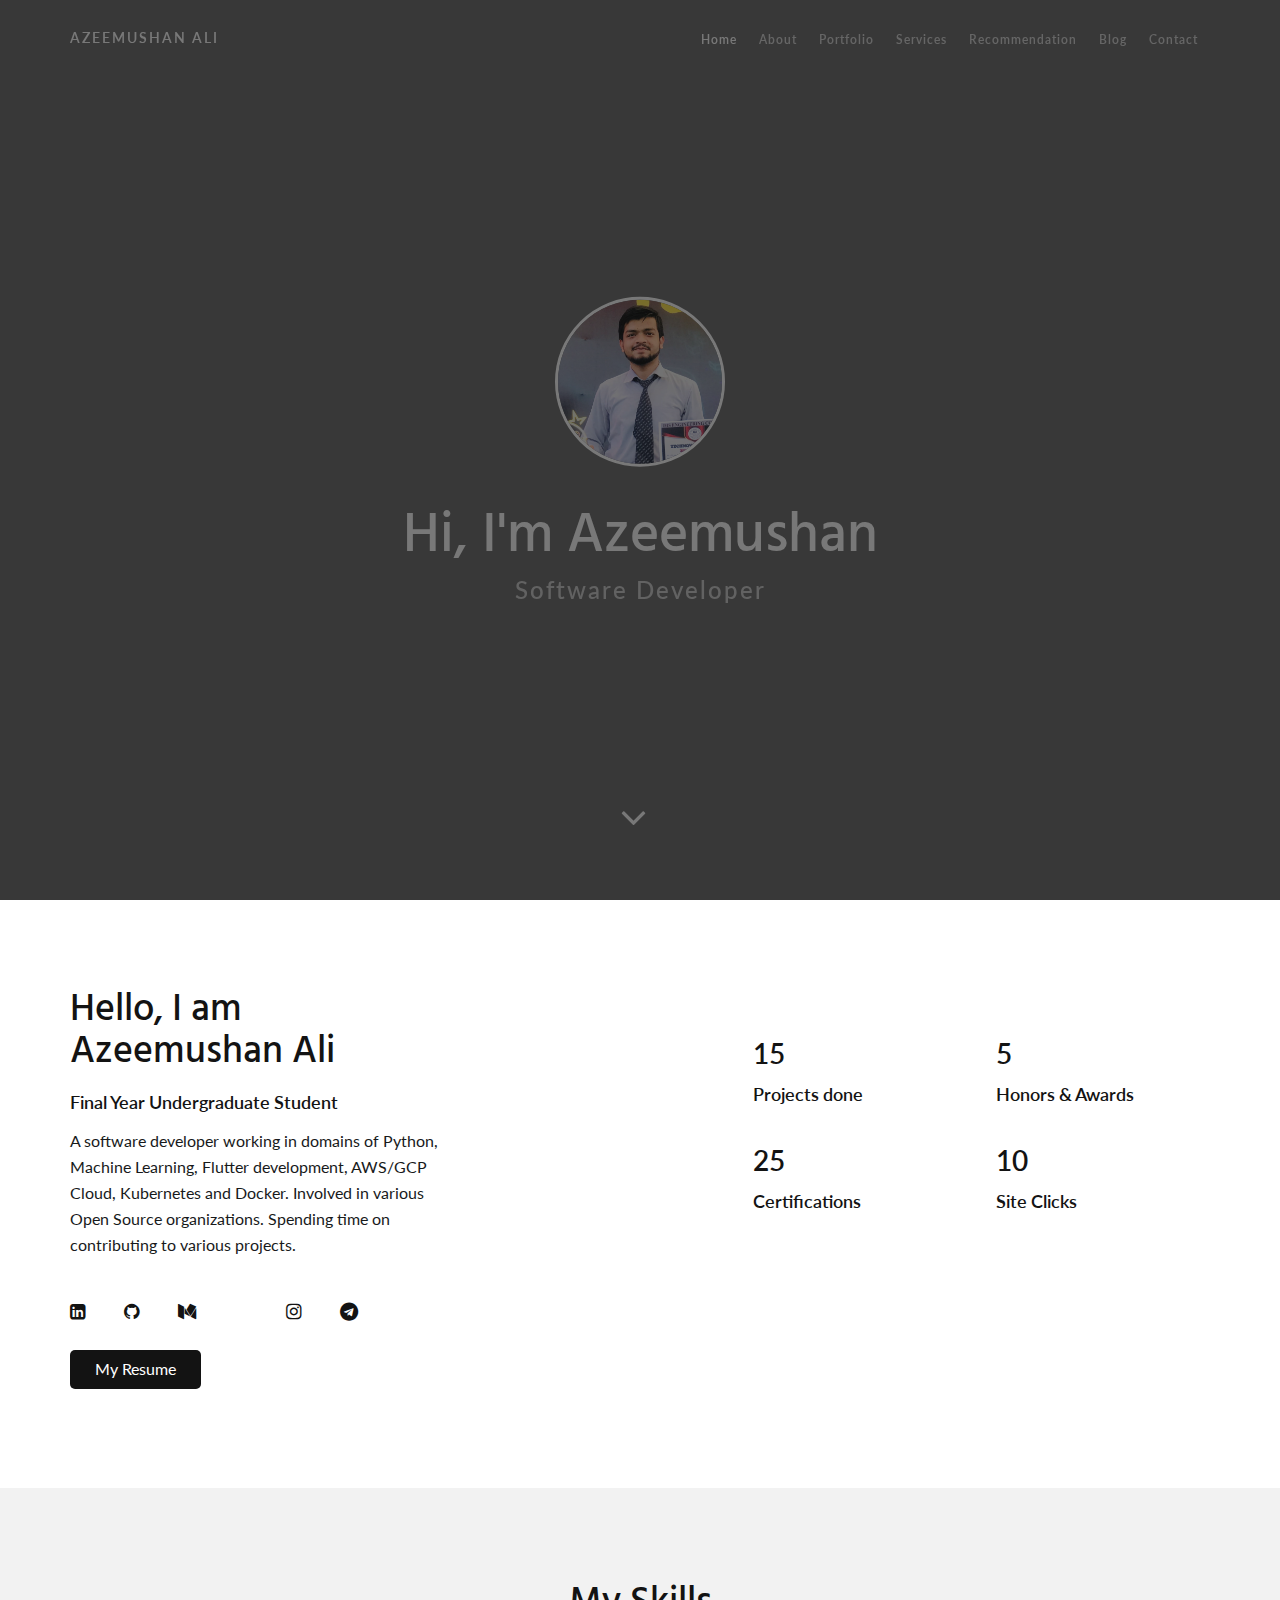
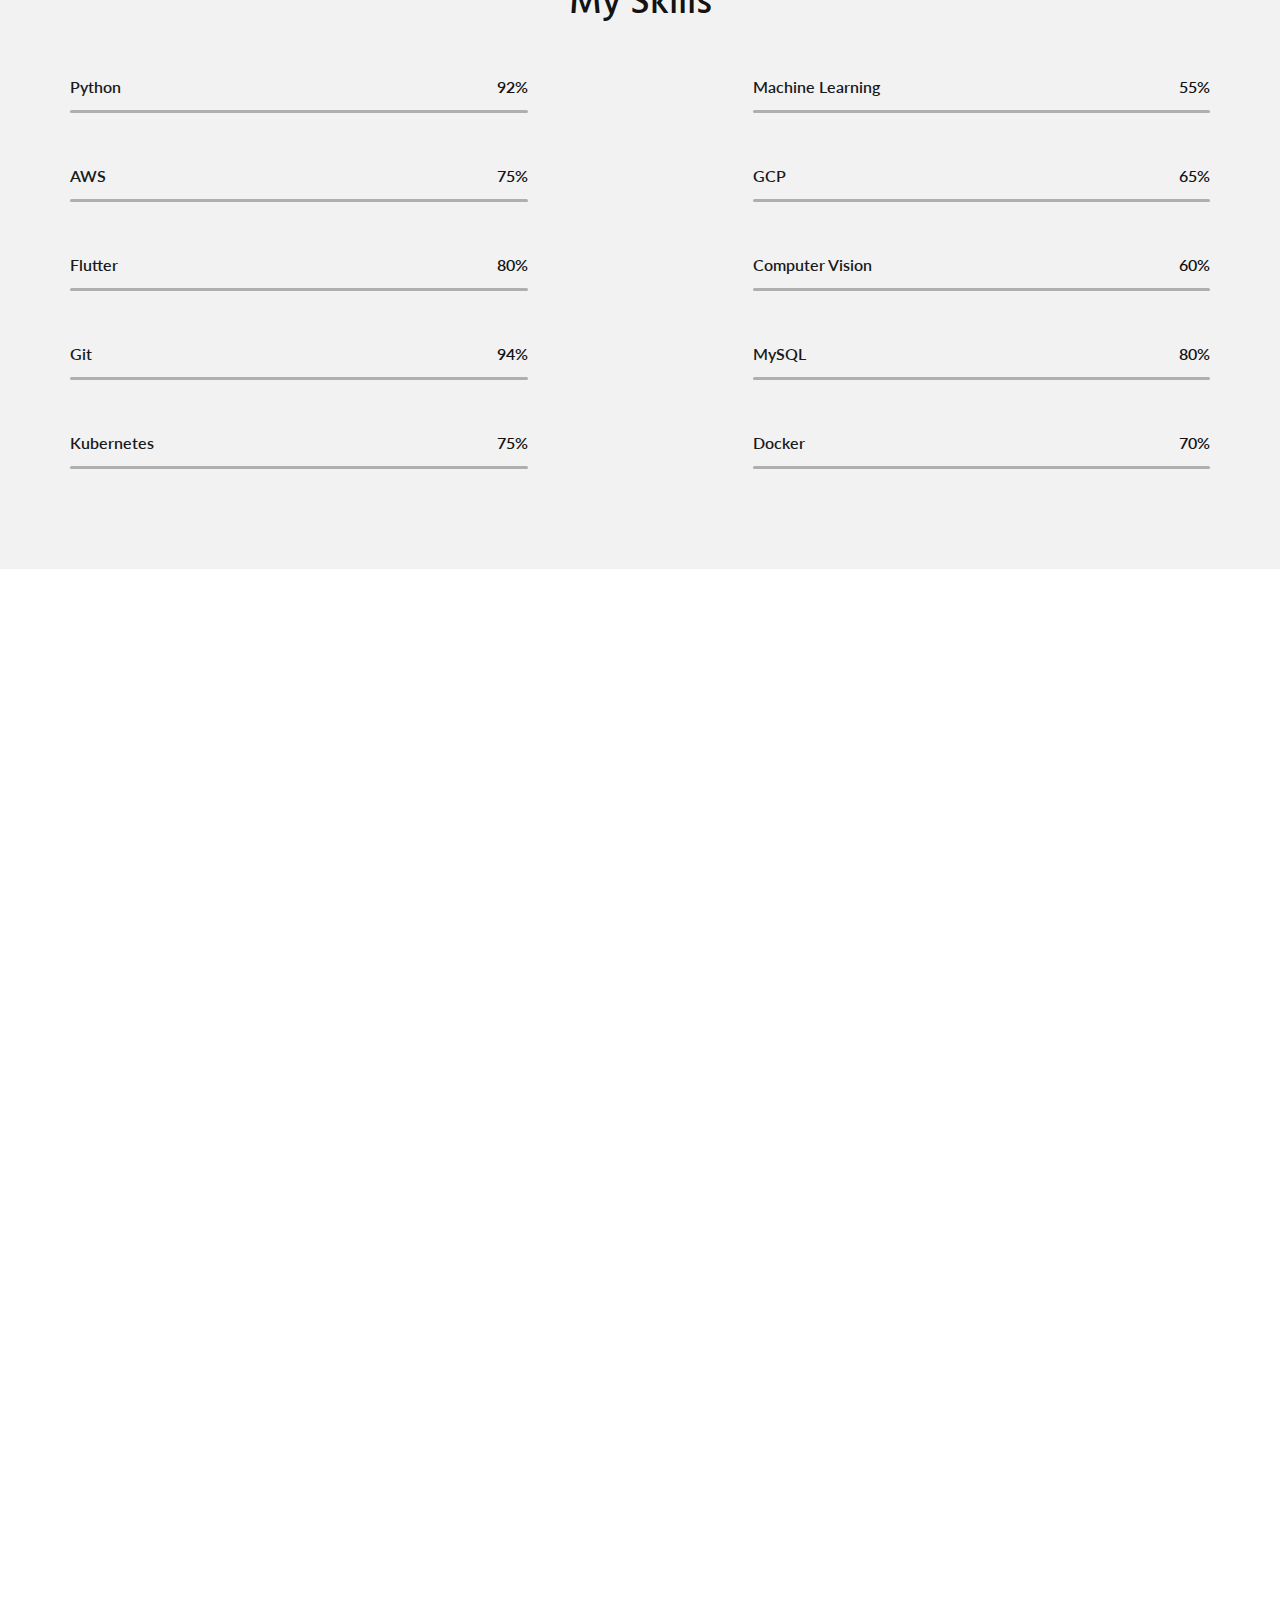
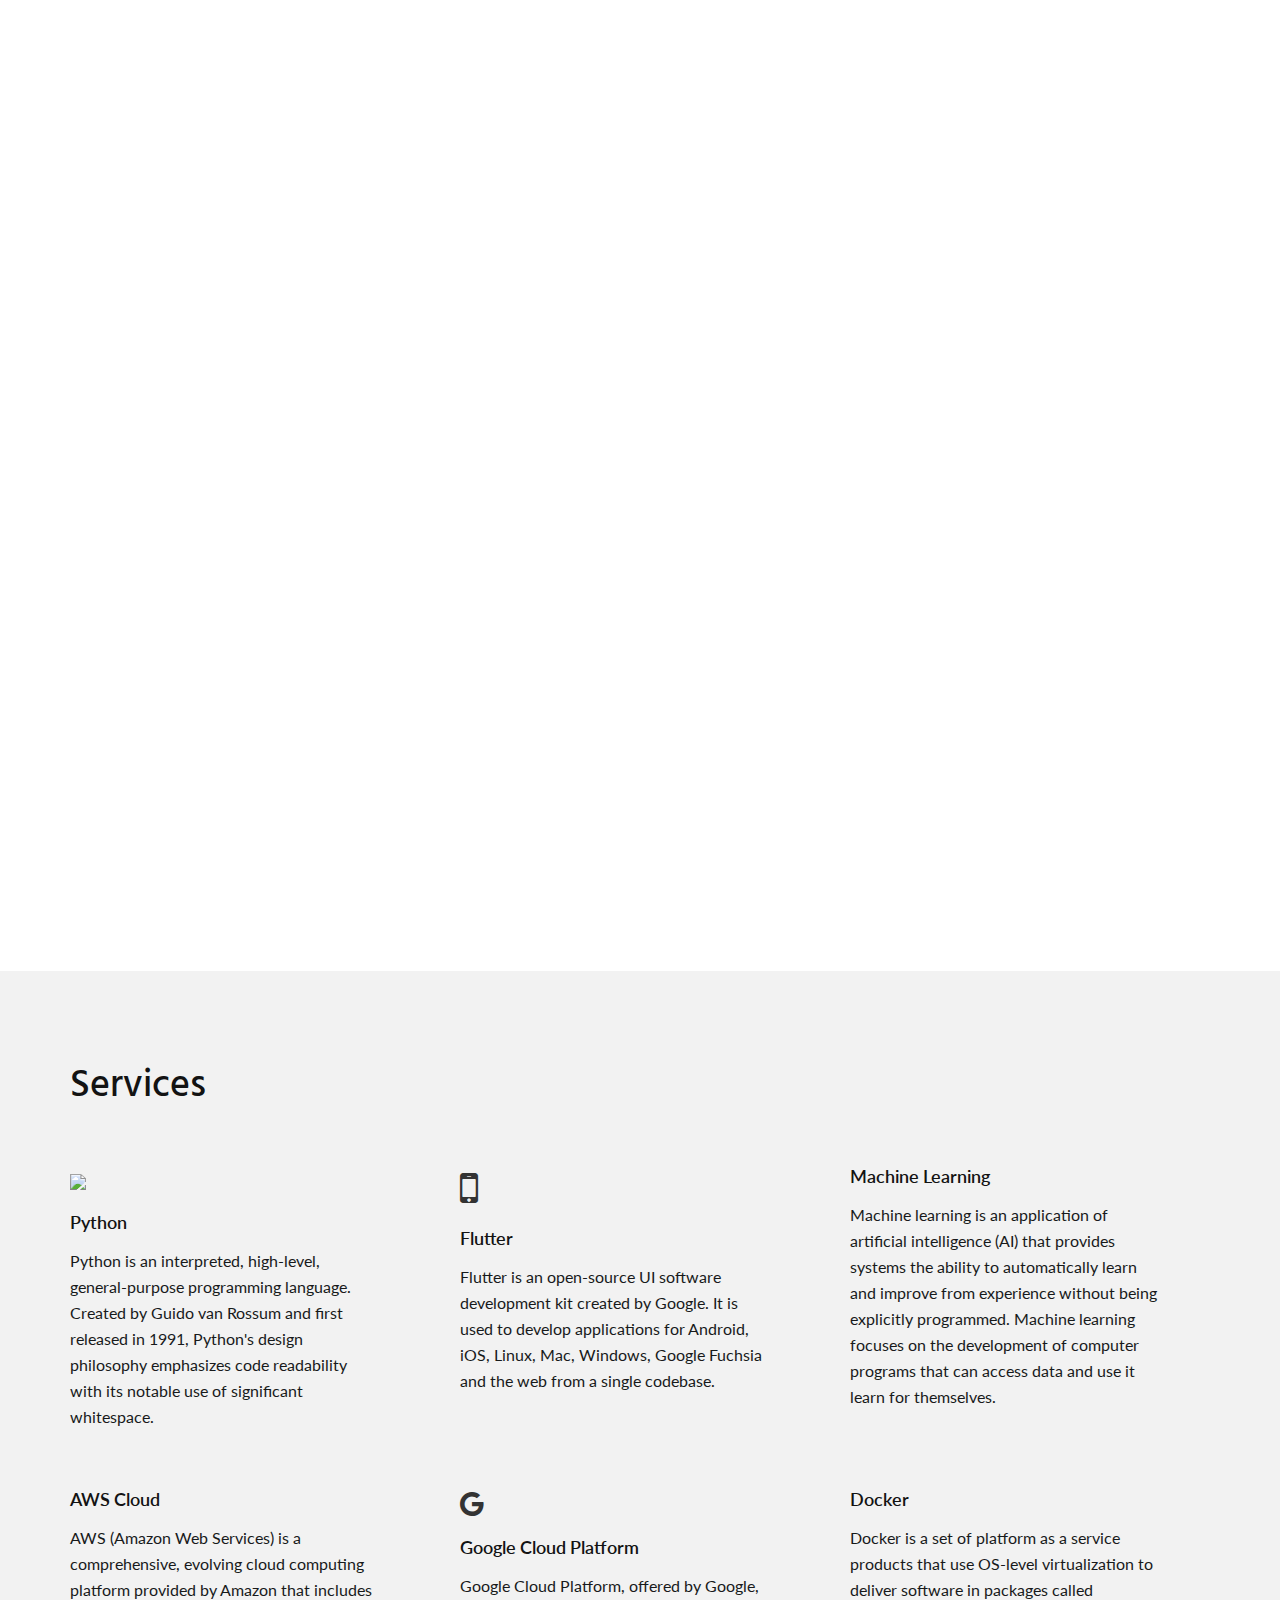
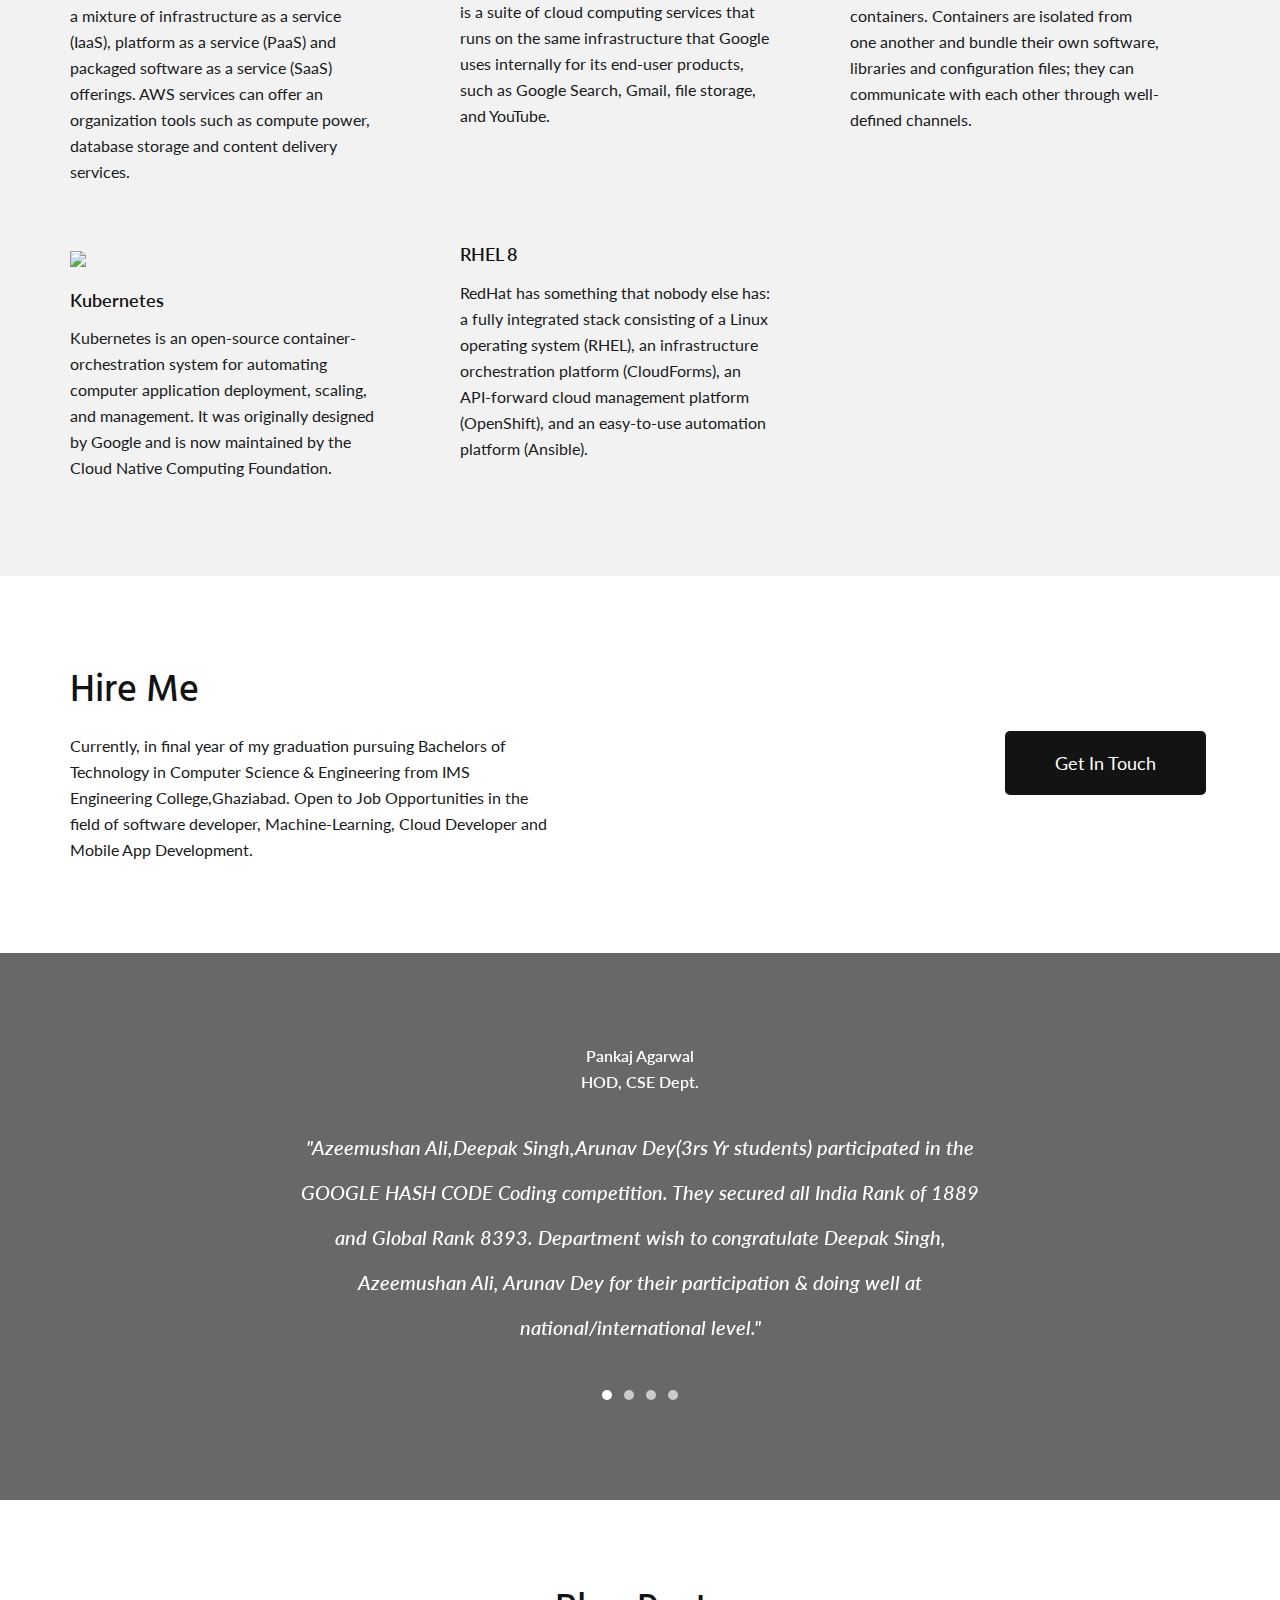
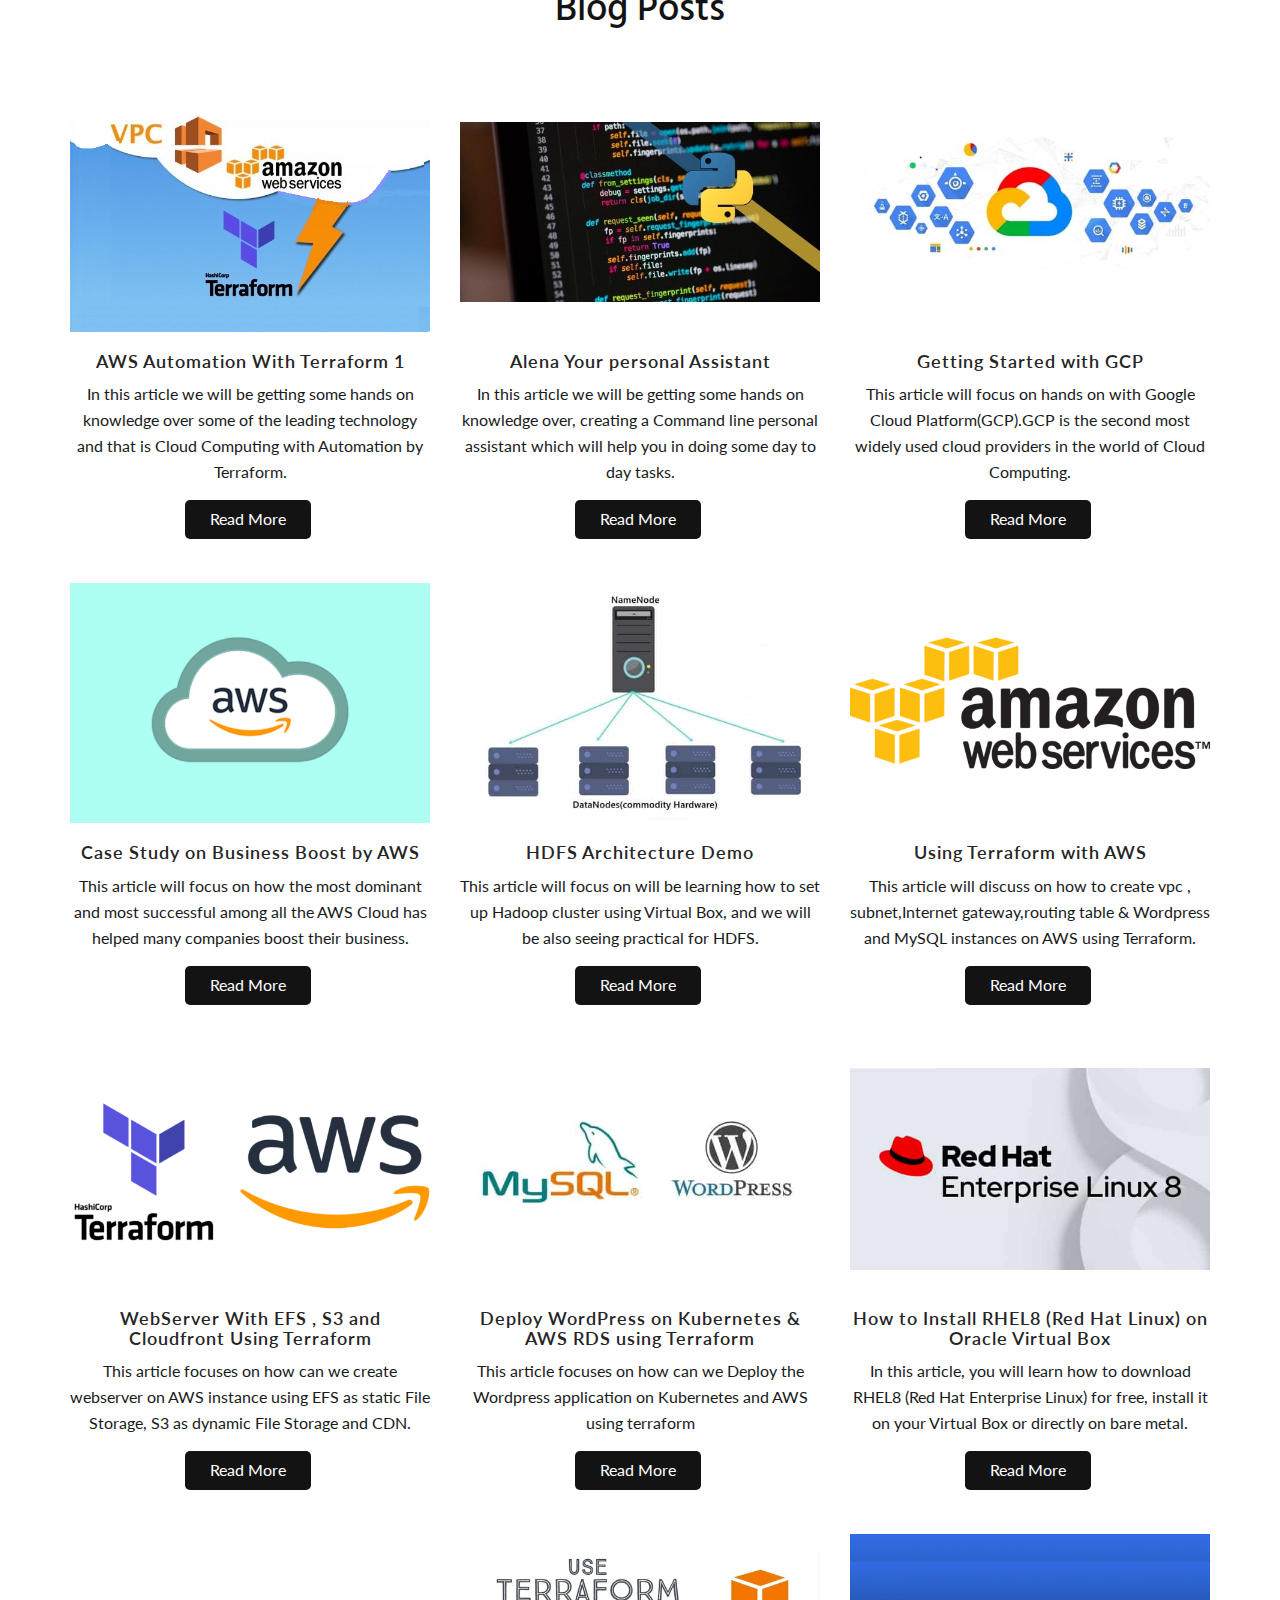
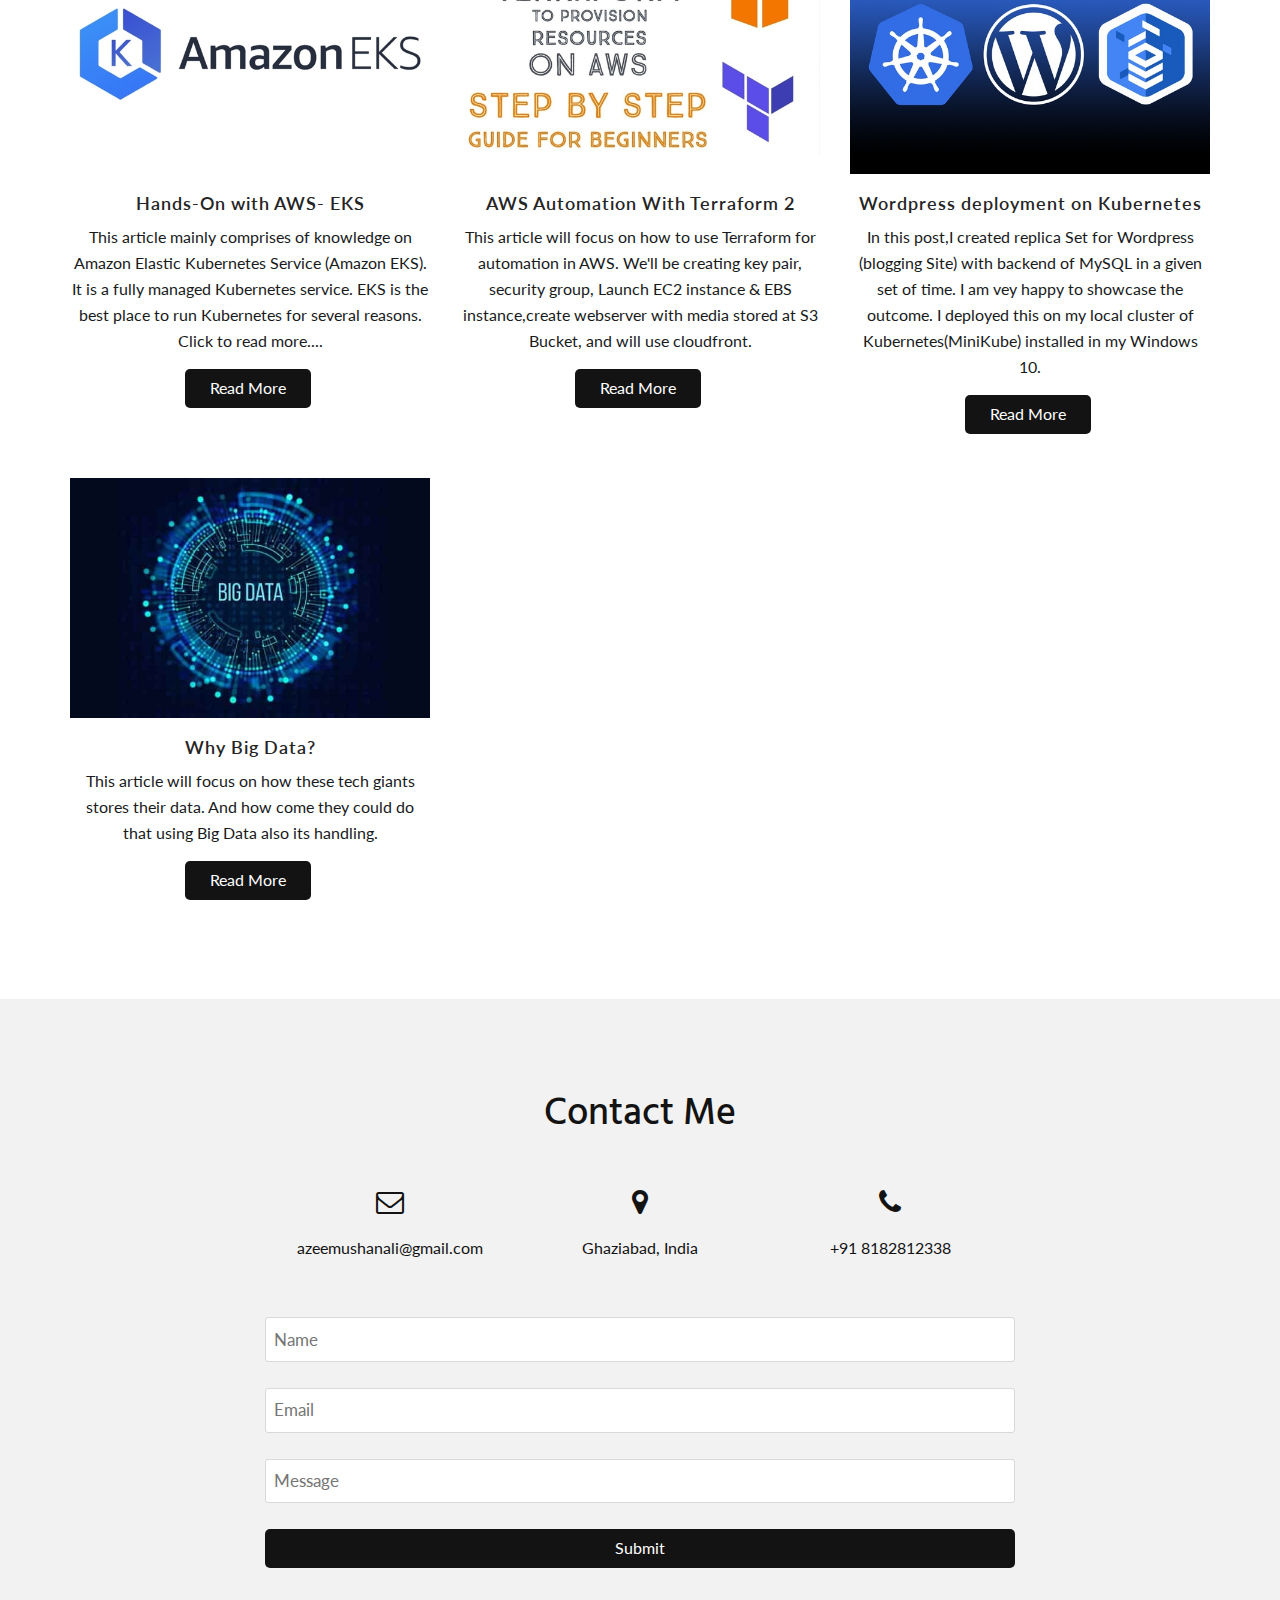
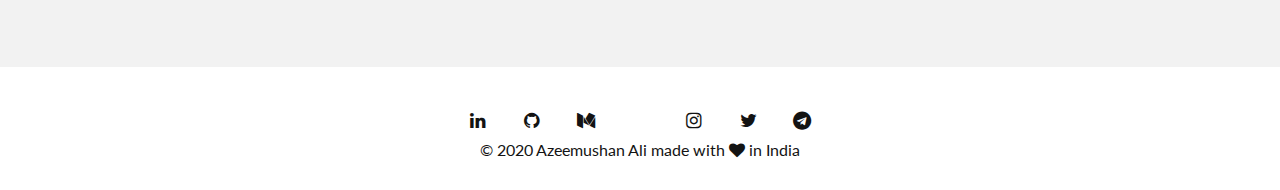
==== commit c70d731f: "updated" ====
--- a/index.html
+++ b/index.html
@@ -6,6 +6,14 @@
 	<meta charset="utf-8">
 	<meta http-equiv="X-UA-Compatible" content="IE=edge">
 	<meta name="viewport" content="width=device-width, initial-scale=1">
+
+	<meta property="og:title" content="Azeemushan Ali Portfolio" />
+	<meta property="og:type" content="website" />
+	<meta property="og:url" content="https://azeemushanali.netlify.app/" />
+	<meta property="og:image" content="https://raw.githubusercontent.com/azeemushanali/Portfolio/master/img/meta.JPG" />
+	<meta name="description" property="og:description" content="A software developer working in domains of Python,Machine Learning,Flutter development and Cloud involved in various Open Source organizations. Spending time on contributing to various projects.">
+
+
 	<title>Azeemushan Ali</title>
 	<link rel="icon" href="assets/img/letterA.png" type="image/x-icon">
 
@@ -29,6 +37,7 @@
 	<link href="https://fonts.googleapis.com/css?family=Hind:600|Lato:300,400" rel="stylesheet">
 	
 	<script src="https://kit.fontawesome.com/7562ac142e.js" crossorigin="anonymous"></script>
+	
 
 </head>
 
@@ -57,7 +66,7 @@
 				<div class="col-sm-9">
 					<div class="navigation-menu">
 						<div class="navbar">
-							<div class="navbar-header">
+							<div class="navbar-header" style = "float: right;">
 								<button type="button" class="navbar-toggle" data-toggle="collapse" data-target=".navbar-collapse">
 									<span class="sr-only">Toggle navigation</span>
 									<span class="icon-bar"></span>
@@ -110,7 +119,7 @@
 							<div class="home-text">
 								<!-- profile picture -->
 								<div class="profile-pic" data-aos="fade-zoom-in" data-aos-easing="ease-in-back" data-aos-delay="300" data-aos-offset="0">
-									<img src="https://raw.githubusercontent.com/azeemushanali/Portfolio/master/img/IMG_3226.JPG" height="500" class="img-responsive" alt="" />
+									<img src="assets/img/IMG_3226.JPG" height="500" class="img-responsive" alt="" />
 								</div>
 
 								<!-- home title -->
@@ -167,6 +176,11 @@
 							</a>
 						</li>
 						<li>
+							<a href="https://www.hackerrank.com/azeemushanali" target="_blank">
+								<i class="fab fa-hackerrank"></i>
+							</a>
+						</li>
+						<li>
 							<a href="https://www.instagram.com/azeemushan_ali/" target="_blank">
 								<i class="fa fa-instagram"></i>
 							</a>
@@ -176,7 +190,8 @@
 								<i class="fa fa-telegram"></i>
 							</a>
 						</li>
-
+						
+						
 					</ul>
 
 					<!-- about button -->
@@ -188,6 +203,8 @@
 					</p>
 					
 				</div>
+
+
 
 				<!-- facts counting -->
 				<div class=" facts col-md-5 col-sm-5 col-xs-12">
@@ -201,8 +218,8 @@
 
 						<div class="col-md-6 col-sm-6 col-xs-6">
 							<div class="count-item">
-								<div class="numscroller" data-slno='1' data-min='0' data-max='78' data-delay='2' data-increment="1">78</div>
-								<div class="count-name-intro">Hangouts</div>
+								<div class="numscroller" data-slno='1' data-min='0' data-max='78' data-delay='2' data-increment="1">5</div>
+								<div class="count-name-intro">Honors & Awards</div>
 							</div>
 						</div>
 
@@ -215,8 +232,8 @@
 
 						<div class="col-md-6 col-sm-6 col-xs-6">
 							<div class="count-item">
-								<div class="numscroller" data-slno='1' data-min='0' data-max='5' data-delay='1' data-increment="1">5</div>
-								<div class="count-name-intro">Honors & Awards</div>
+								<div class="numscroller" data-slno='1' data-min='0'  id = 'count' data-delay='1' data-increment="1">10</div>
+								<div class="count-name-intro">Site Clicks</div>
 							</div>
 						</div>
 					</div>
@@ -373,9 +390,9 @@
 						<div id="port-image" class="container">
 							<div class="row">
 								<div class="python grid mix col-md-4 col-sm-6 col-xs-12">
-									<a href="https://raw.githubusercontent.com/azeemushanali/Portfolio/master/img/portfolio/carDetection.jpg" class="image-popup">
-										<figure class="port-desc">
-											<img src="https://raw.githubusercontent.com/azeemushanali/Portfolio/master/img/portfolio/carDetection.jpg" class="img-responsive" alt="Work 1">
+									<a href="assets/img/portfolio/carDetection.jpg" class="image-popup">
+										<figure class="port-desc">
+											<img src="assets/img/portfolio/carDetection.jpg" class="img-responsive" alt="Work 1">
 											<figcaption>
 												<h4>Car Detection</h4>
 												<h5><a href="https://github.com/azeemushanali/MiniProjects/tree/master/Computer%20Vision/Car%20Detection" target="_blank"><b>GitHub</b></a></h5>
@@ -386,9 +403,9 @@
 								</div>
 								
 								<div class="python grid mix col-md-4 col-sm-6 col-xs-12">
-									<a href="https://raw.githubusercontent.com/azeemushanali/Portfolio/master/img/portfolio/HeyAlena.png" class="image-popup">
-										<figure class="port-desc">
-											<img src="https://raw.githubusercontent.com/azeemushanali/Portfolio/master/img/portfolio/HeyAlena.png" class="img-responsive" alt="Work 1">
+									<a href="assets/img/portfolio/HeyAlena.png" class="image-popup">
+										<figure class="port-desc">
+											<img src="assets/img/portfolio/HeyAlena.png" class="img-responsive" alt="Work 1">
 											<figcaption>
 												<h4>Hey Alena CLI Assistant</h4>
 												<h5><a href="https://github.com/azeemushanali/Hey-Alena" target="_blank"><b>GitHub</b></a></h5>
@@ -400,9 +417,9 @@
 								</div>
 
 								<div class="flutter grid mix col-md-4 col-sm-6 col-xs-12">
-									<a href="https://raw.githubusercontent.com/azeemushanali/Portfolio/master/img/portfolio/businessCard.png" class="image-popup">
-										<figure class="port-desc">
-											<img src="https://raw.githubusercontent.com/azeemushanali/Portfolio/master/img/portfolio/businessCard.png" class="img-responsive" alt="Work 1">
+									<a href="assets/img/portfolio/businessCard.png" class="image-popup">
+										<figure class="port-desc">
+											<img src="assets/img/portfolio/businessCard.png" class="img-responsive" alt="Work 1">
 											<figcaption>
 												<h4>Business Card Using Flutter</h4>
 												<h5><a href="https://github.com/azeemushanali/Business-Card" target="_blank"><b>GitHub</b></a></h5>
@@ -414,9 +431,9 @@
 								</div>
 
 								<div class="python grid mix col-md-4 col-sm-6 col-xs-12">
-									<a href="https://raw.githubusercontent.com/azeemushanali/Portfolio/master/img/portfolio/y2a.png" class="image-popup">
-										<figure class="port-desc">
-											<img src="https://raw.githubusercontent.com/azeemushanali/Portfolio/master/img/portfolio/y2a.png" class="img-responsive" alt="Work 1">
+									<a href="assets/img/portfolio/portfolio/y2a.png" class="image-popup">
+										<figure class="port-desc">
+											<img src="assets/img/portfolio/y2a.png" class="img-responsive" alt="Work 1">
 											<figcaption>
 												<h4>Youtube Video to Audio</h4>
 												<h5><a href="https://github.com/azeemushanali/Youtube-To-Audio-Download-in-Python" target="_blank"><b>GitHub</b></a></h5>
@@ -427,9 +444,9 @@
 								</div>
 								
 								<div class="python grid mix col-md-4 col-sm-6 col-xs-12">
-									<a href="https://raw.githubusercontent.com/azeemushanali/Portfolio/master/img/portfolio/erp.jpg" class="image-popup">
-										<figure class="port-desc">
-											<img src="https://raw.githubusercontent.com/azeemushanali/Portfolio/master/img/portfolio/erp.jpg" class="img-responsive" alt="Work 1">
+									<a href="assets/img/portfolio/erp.jpg" class="image-popup">
+										<figure class="port-desc">
+											<img src="assets/img/portfolio/erp.jpg" class="img-responsive" alt="Work 1">
 											<figcaption>
 												<h4>Employee Resource Management CLI</h4>
 												<h5><a href="https://github.com/azeemushanali/Employee-Resource-Management---ERP" target="_blank"><b>GitHub</b></a></h5>
@@ -440,9 +457,9 @@
 								</div>
 								
 								<div class="python grid mix col-md-4 col-sm-6 col-xs-12">
-									<a href="https://raw.githubusercontent.com/azeemushanali/Portfolio/master/img/portfolio/heartdisease.jpg" class="image-popup">
-										<figure class="port-desc">
-											<img src="https://raw.githubusercontent.com/azeemushanali/Portfolio/master/img/portfolio/heartdisease.jpg" class="img-responsive" alt="Work 1">
+									<a href="assets/img/portfolio/heartdisease.jpg" class="image-popup">
+										<figure class="port-desc">
+											<img src="assets/img/portfolio/heartdisease.jpg" class="img-responsive" alt="Work 1">
 											<figcaption>
 												<h4>Heart Disease Prediction</h4>
 												<h5><a href="https://github.com/azeemushanali/Machine-Learning/tree/master/Heart%20Disease%20Prediction" target="_blank"><b>GitHub</b></a></h5>
@@ -451,11 +468,36 @@
 										</figure>
 									</a>
 								</div>
+								<div class="python grid mix col-md-4 col-sm-6 col-xs-12">
+									<a href="assets/img/portfolio/lane2.gif" class="image-popup">
+										<figure class="port-desc">
+											<img src="assets/img/portfolio/lane2.gif" class="img-responsive" alt="Work 1">
+											<figcaption>
+												<h4>Lane Detection</h4>
+												<h5><a href="https://github.com/azeemushanali/MiniProjects/tree/master/Computer%20Vision/Lane%20Detection" target="_blank"><b>GitHub</b></a></h5>
+												
+											</figcaption>
+										</figure>
+									</a>
+								</div>
+								<div class="python grid mix col-md-4 col-sm-6 col-xs-12">
+									<a href="assets/img/portfolio/scrap (3).png" class="image-popup">
+										<figure class="port-desc">
+											<img src="assets/img/portfolio/scrap (3).png" class="img-responsive" alt="Work 1">
+											<figcaption>
+												<h4>News Scrawller</h4>
+												<h5><a href="https://github.com/azeemushanali/Web-Scraping/tree/master/News%20Scrawller" target="_blank"><b>GitHub</b></a></h5>
+												<h5><a href="https://www.linkedin.com/posts/azeemushan-ali_automation-developer-python-activity-6683028151506919424-2X9u" target="_blank"><b>Linkedin</b></a></h5>
+												
+											</figcaption>
+										</figure>
+									</a>
+								</div>
 								
 								<div class="flutter grid mix col-md-4 col-sm-6 col-xs-12">
-									<a href="https://raw.githubusercontent.com/azeemushanali/Portfolio/master/img/portfolio/weatherApp.png" class="image-popup">
-										<figure class="port-desc">
-											<img src="https://raw.githubusercontent.com/azeemushanali/Portfolio/master/img/portfolio/weatherApp.png" class="img-responsive" alt="Work 1">
+									<a href="assets/img/portfolio/weatherApp.png" class="image-popup">
+										<figure class="port-desc">
+											<img src="assets/img/portfolio/weatherApp.png" class="img-responsive" alt="Work 1">
 											<figcaption>
 												<h4>Weather App using Flutter</h4>
 												<h5><a href="https://www.linkedin.com/posts/azeemushan-ali_androiddevelopment-youtubelearnings-appdevelopment-activity-6700841453364531200-kul1" target="_blank"><b>Linkedin</b></a></h5>
@@ -466,9 +508,9 @@
 								</div>
 								
 								<div class="python grid mix col-md-4 col-sm-6 col-xs-12">
-									<a href="https://raw.githubusercontent.com/azeemushanali/Portfolio/master/img/portfolio/amazonScrappper.jpg" class="image-popup">
-										<figure class="port-desc">
-											<img src="https://raw.githubusercontent.com/azeemushanali/Portfolio/master/img/portfolio/amazonScrappper.jpg" class="img-responsive" alt="Work 1">
+									<a href="assets/img/portfolio/amazonScrappper.jpg" class="image-popup">
+										<figure class="port-desc">
+											<img src="assets/img/portfolio/amazonScrappper.jpg" class="img-responsive" alt="Work 1">
 											<figcaption>
 												<h4>Amazon Novel Scraper</h4>
 												<h5><a href="https://github.com/azeemushanali/Web-Scraping" target="_blank"><b>GitHub</b></a></h5>
@@ -477,23 +519,83 @@
 										</figure>
 									</a>
 								</div>
+								<div class="python grid mix col-md-4 col-sm-6 col-xs-12">
+									<a href="assets/img/portfolio/download.jpg" class="image-popup">
+										<figure class="port-desc">
+											<img src="assets/img/portfolio/download.jpg" class="img-responsive" alt="Work 1">
+											<figcaption>
+												<h4>Geo-Locator using Python</h4>
+												<h5><a href="https://github.com/azeemushanali/MiniProjects/tree/master/Locate%20Me" target="_blank"><b>GitHub</b></a></h5>
+												<!--<h5><a href="" target="_blank"><b>Heroku</b></a></h5>-->
+											</figcaption>
+										</figure>
+									</a>
+								</div>
+								<div class="python grid mix col-md-4 col-sm-6 col-xs-12">
+									<a href="assets/img/portfolio/qrreader.jpg" class="image-popup">
+										<figure class="port-desc">
+											<img src="assets/img/portfolio/qrreader.jpg" class="img-responsive" alt="Work 1">
+											<figcaption>
+												<h4>QR Code Reader & Generator</h4>
+												<h5><a href="https://github.com/azeemushanali/MiniProjects/tree/master/QR%20Code%20Reader%20%26%20Generator" target="_blank"><b>GitHub</b></a></h5>
+												<!--<h5><a href="" target="_blank"><b>Heroku</b></a></h5>-->
+											</figcaption>
+										</figure>
+									</a>
+								</div>
+								<div class="python grid mix col-md-4 col-sm-6 col-xs-12">
+									<a href="assets/img/portfolio/emotion.jpg" class="image-popup">
+										<figure class="port-desc">
+											<img src="assets/img/portfolio/emotion.jpg" class="img-responsive" alt="Work 1">
+											<figcaption>
+												<h4>Emotion Detection</h4>
+												<h5><a href="https://github.com/azeemushanali/MiniProjects/tree/master/Computer%20Vision/Emotion%20Detection" target="_blank"><b>GitHub</b></a></h5>
+												<!--<h5><a href="" target="_blank"><b>Heroku</b></a></h5>-->
+											</figcaption>
+										</figure>
+									</a>
+								</div>
 								<div class="cloud grid mix col-md-4 col-sm-6 col-xs-12">
-									<a href="https://raw.githubusercontent.com/azeemushanali/Portfolio/master/img/portfolio/cs2.jpg" class="image-popup">
-										<figure class="port-desc">
-											<img src="https://raw.githubusercontent.com/azeemushanali/Portfolio/master/img/portfolio/cs2.jpg" class="img-responsive" alt="Work 1">
-											<figcaption>
-												<h4>Coming Soon</h4>
-												<h5><a href="" target="_blank"><b>Loading..</b></a></h5>
+									<a href="assets/img/blog/aws4Blog.png" class="image-popup">
+										<figure class="port-desc">
+											<img src="assets/img/blog/aws4Blog.png" class="img-responsive" alt="Work 1">
+											<figcaption>
+												<h4>Wordpress + MySQL on AWS</h4>
+												<h5><a href="https://github.com/azeemushanali/Hybrid-Cloud-Task-4" target="_blank"><b>GitHub</b></a></h5>
+												<h5><a href="https://medium.com/@azeemushanali/aws-automation-with-terraform-17e7556b4415" target="_blank"><b>Medium</b></a></h5>
+											</figcaption>
+										</figure>
+									</a>
+								</div>
+
+								<div class="cloud grid mix col-md-4 col-sm-6 col-xs-12">
+									<a href="assets/img/blog/aws1blog.png" class="image-popup">
+										<figure class="port-desc">
+											<img src="assets/img/blog/aws1blog.png" class="img-responsive" alt="Work 1">
+											<figcaption>
+												<h4>Webserver on AWS with Terraform</h4>
+												<h5><a href="https://www.linkedin.com/pulse/aws-automation-terraform-azeemushan-ali/" target="_blank"><b>Linkedin</b></a></h5>
 												<!--<h5><a href="" target="_blank"><b>Heroku</b></a></h5>-->
 											</figcaption>
 										</figure>
 									</a>
 								</div>
-
 								<div class="cloud grid mix col-md-4 col-sm-6 col-xs-12">
-									<a href="https://raw.githubusercontent.com/azeemushanali/Portfolio/master/img/portfolio/cs.png" class="image-popup">
-										<figure class="port-desc">
-											<img src="https://raw.githubusercontent.com/azeemushanali/Portfolio/master/img/portfolio/cs.png" class="img-responsive" alt="Work 1">
+									<a href="assets/img/blog/kubernetes-wordpress-cloudsql-post.jpg" class="image-popup">
+										<figure class="port-desc">
+											<img src="assets/img/blog/kubernetes-wordpress-cloudsql-post.jpg" class="img-responsive" alt="Work 1">
+											<figcaption>
+												<h4>Wordpress deployment on Kubernetes</h4>
+												<h5><a href="https://www.linkedin.com/posts/azeemushan-ali_kubernetes-mysql-php-activity-6681734700807069696-z8gU" target="_blank"><b>Linkedin</b></a></h5>
+												<!--<h5><a href="" target="_blank"><b>Heroku</b></a></h5>-->
+											</figcaption>
+										</figure>
+									</a>
+								</div>
+								<div class="cloud grid mix col-md-4 col-sm-6 col-xs-12">
+									<a href="assets/img/portfolio/cs.png" class="image-popup">
+										<figure class="port-desc">
+											<img src="assets/img/portfolio/cs.png" class="img-responsive" alt="Work 1">
 											<figcaption>
 												<h4>Coming Soon!!!</h4>
 												<h5><a href="" target="_blank"><b>Loading...</b></a></h5>
@@ -699,6 +801,108 @@
 						</div>
 					</div>
 				</div>
+
+				<div class="col-md-4 col-sm-6">
+					<div class="blog-item">
+						<a href="https://medium.com/@azeemushanali/getting-started-with-google-cloud-platform-3e9801ed935a" class="blog-img">
+							<img src="assets/img/blog/gcp.jpg" class="img-responsive" alt="Blog 1">
+						</a>
+						<div class="blog-desc">
+							<h4>
+								<a href="https://medium.com/@azeemushanali/getting-started-with-google-cloud-platform-3e9801ed935a">Getting Started with GCP</a>
+							</h4>
+							<p>This article will focus on hands on with Google Cloud Platform(GCP).GCP is the second most widely used cloud providers in the world of Cloud Computing. </p>
+							<a href="https://medium.com/@azeemushanali/getting-started-with-google-cloud-platform-3e9801ed935a" class="btn btn-dark">Read more</a>
+						</div>
+					</div>
+				</div>
+
+				<div class="col-md-4 col-sm-6">
+					<div class="blog-item">
+						<a href="https://medium.com/@azeemushanali/business-boost-by-aws-dd32dc00242f" class="blog-img">
+							<img src="assets/img/blog/businessboos (1).png" class="img-responsive" alt="Blog 1">
+						</a>
+						<div class="blog-desc">
+							<h4>
+								<a href="https://medium.com/@azeemushanali/business-boost-by-aws-dd32dc00242f">Case Study on Business Boost by AWS</a>
+							</h4>
+							<p>This article will focus on how the most dominant and most successful among all the AWS Cloud has helped many companies boost their business. </p>
+							<a href="https://medium.com/@azeemushanali/business-boost-by-aws-dd32dc00242f" class="btn btn-dark">Read more</a>
+						</div>
+					</div>
+				</div>
+				
+				<div class="col-md-4 col-sm-6">
+					<div class="blog-item">
+						<a href="https://medium.com/@azeemushanali/hadoop-cluster-setup-with-hdfs-architecture-demo-d5cbd535d050" class="blog-img">
+							<img src="assets/img/blog/hadoop.jpg" class="img-responsive" alt="Blog 1">
+						</a>
+						<div class="blog-desc">
+							<h4>
+								<a href="https://medium.com/@azeemushanali/hadoop-cluster-setup-with-hdfs-architecture-demo-d5cbd535d050">HDFS Architecture Demo</a>
+							</h4>
+							<p>This article will focus on will be learning how to set up Hadoop cluster  using Virtual Box, and we will be also seeing practical for HDFS. </p>
+							<a href="https://medium.com/@azeemushanali/hadoop-cluster-setup-with-hdfs-architecture-demo-d5cbd535d050" class="btn btn-dark">Read more</a>
+						</div>
+					</div>
+				</div>
+				
+				<div class="col-md-4 col-sm-6">
+					<div class="blog-item">
+						<a href="https://medium.com/@azeemushanali/using-terraform-with-aws-a869f069fb1e" class="blog-img">
+							<img src="assets/img/blog/terraformaws.png" class="img-responsive" alt="Blog 1">
+						</a>
+						<div class="blog-desc">
+							<h4>
+								<a href="https://medium.com/@azeemushanali/using-terraform-with-aws-a869f069fb1e">Using Terraform with AWS</a>
+							</h4>
+							<p>This article will discuss on how to create vpc , subnet,Internet gateway,routing table & Wordpress and MySQL instances on AWS using Terraform. </p>
+							<a href="https://medium.com/@azeemushanali/using-terraform-with-aws-a869f069fb1e" class="btn btn-dark">Read more</a>
+						</div>
+					</div>
+				</div>
+				<div class="col-md-4 col-sm-6">
+					<div class="blog-item">
+						<a href="https://medium.com/@azeemushanali/webserver-with-efs-s3-and-cloudfront-using-terraform-84300b990f01" class="blog-img">
+							<img src="assets/img/blog/efs.png" class="img-responsive" alt="Blog 1">
+						</a>
+						<div class="blog-desc">
+							<h4>
+								<a href="https://medium.com/@azeemushanali/webserver-with-efs-s3-and-cloudfront-using-terraform-84300b990f01">WebServer With EFS , S3 and Cloudfront Using Terraform</a>
+							</h4>
+							<p>This article focuses on how can we create webserver on AWS instance using EFS as static File Storage, S3 as dynamic File Storage and CDN. </p>
+							<a href="https://medium.com/@azeemushanali/webserver-with-efs-s3-and-cloudfront-using-terraform-84300b990f01" class="btn btn-dark">Read more</a>
+						</div>
+					</div>
+				</div>
+				<div class="col-md-4 col-sm-6">
+					<div class="blog-item">
+						<a href="https://medium.com/@azeemushanali/deploy-wordpress-on-kubernetes-aws-rds-using-terraform-a29aecbc0466" class="blog-img">
+							<img src="assets/img/blog/sqlwordpress.jpg" class="img-responsive" alt="Blog 1">
+						</a>
+						<div class="blog-desc">
+							<h4>
+								<a href="https://medium.com/@azeemushanali/deploy-wordpress-on-kubernetes-aws-rds-using-terraform-a29aecbc0466">Deploy WordPress on Kubernetes & AWS RDS using Terraform</a>
+							</h4>
+							<p>This article focuses on how can we Deploy the Wordpress application on Kubernetes and AWS using terraform  </p>
+							<a href="https://medium.com/@azeemushanali/deploy-wordpress-on-kubernetes-aws-rds-using-terraform-a29aecbc0466" class="btn btn-dark">Read more</a>
+						</div>
+					</div>
+				</div>
+				<div class="col-md-4 col-sm-6">
+					<div class="blog-item">
+						<a href="https://medium.com/@azeemushanali/how-to-install-rhel-8-on-oracle-virtual-box-559565da1f37" class="blog-img">
+							<img src="assets/img/blog/rhel8.jpg" class="img-responsive" alt="Blog 1">
+						</a>
+						<div class="blog-desc">
+							<h4>
+								<a href="https://medium.com/@azeemushanali/how-to-install-rhel-8-on-oracle-virtual-box-559565da1f37">How to Install RHEL8 (Red Hat Linux) on Oracle Virtual Box</a>
+							</h4>
+							<p>In this article, you will learn how to download RHEL8 (Red Hat Enterprise Linux) for free, install it on your Virtual Box or directly on bare metal.  </p>
+							<a href="https://medium.com/@azeemushanali/how-to-install-rhel-8-on-oracle-virtual-box-559565da1f37" class="btn btn-dark">Read more</a>
+						</div>
+					</div>
+				</div>
 				
 				<div class="col-md-4 col-sm-6">
 					<div class="blog-item">
@@ -709,7 +913,7 @@
 							<h4>
 								<a href="https://www.linkedin.com/pulse/hands-on-aws-eks-azeemushan-ali/">Hands-On with AWS- EKS</a>
 							</h4>
-							<p>This article comprises of knowledge of Amazon Elastic Kubernetes Service (Amazon EKS). It is a fully managed Kubernetes service.EKS is the best place to run Kubernetes for several reasons. </p>
+							<p>This article mainly comprises of knowledge on Amazon Elastic Kubernetes Service (Amazon EKS). It is a fully managed Kubernetes service. EKS is the best place to run Kubernetes for several reasons. Click to read more.... </p>
 							<a href="https://www.linkedin.com/pulse/hands-on-aws-eks-azeemushan-ali/" class="btn btn-dark">Read more</a>
 						</div>
 					</div>
@@ -744,7 +948,21 @@
 						</div>
 					</div>
 				</div>
-			
+				
+				<div class="col-md-4 col-sm-6">
+					<div class="blog-item">
+						<a href="https://medium.com/@azeemushanali/why-big-data-932afbc15c95" class="blog-img">
+							<img src="assets/img/blog/bigdata.jpg" class="img-responsive" alt="Blog 1">
+						</a>
+						<div class="blog-desc">
+							<h4>
+								<a href="https://medium.com/@azeemushanali/why-big-data-932afbc15c95">Why Big Data?</a>
+							</h4>
+							<p>This article will focus on how these tech giants stores their data. And how come they could do that using Big Data also its handling. </p>
+							<a href="https://medium.com/@azeemushanali/why-big-data-932afbc15c95" class="btn btn-dark">Read more</a>
+						</div>
+					</div>
+				</div>
 			</div>
 		</div>
 	</section>
@@ -780,13 +998,13 @@
 				<div class="col-md-8 col-md-offset-2">
 					
 				<!-- Form -->
-				<form name="gform" id="gform" enctype="text/plain" action="https://docs.google.com/forms/u/0/d/e/1FAIpQLSeg1DaZfHEfUaMzJecZJwaAAkDX9PT0EJoLvXw33SHeY2Mb2A/formResponse" target="hidden_iframe" onsubmit="submitted=true;">
+				<form name="gform" id="gform" enctype="text/plain" action="https://docs.google.com/forms/u/1/d/e/1FAIpQLSdf49kQuSj-f3e8PNiS4JJU7sb7QsjJdcGYqCzwhDBaiMIMAQ/formResponse" target="hidden_iframe" onsubmit="submitted=true;">
 					<br>
-					<input type="text" jsname="YPqjbf" name="entry.1376130863" id="entry.1376130863" placeholder="Name" required><br>
+					<input type="text" jsname="YPqjbf" name="entry.2071295514" id="entry.2071295514" placeholder="Name" required><br>
 					<br>
-					<input type="email" required jsname="YPqjbf" name="entry.712643596" id="entry.712643596" placeholder="Email"><br>
+					<input type="email" required jsname="YPqjbf" name="entry.1329234029" id="entry.1329234029" placeholder="Email"><br>
 					<br>
-					<input type="text" required jsname="YPqjbf" name="entry.304587118" id="entry.304587118" placeholder="Message"><br>
+					<input type="text" required jsname="YPqjbf" name="entry.742585480" id="entry.742585480" placeholder="Message"><br>
 					<br>
 					<input type="submit" value="Submit" class="btn btn-dark" >
 				</form>
@@ -828,6 +1046,12 @@
 					<li>
 						<a href="https://medium.com/@azeemushanali/" target="_blank">
 							<i class="fa fa-medium"></i>
+						</a>
+					</li>
+					
+					<li>
+						<a href="https://www.hackerrank.com/azeemushanali" target="_blank">
+							<i class="fab fa-hackerrank"></i>
 						</a>
 					</li>
 					
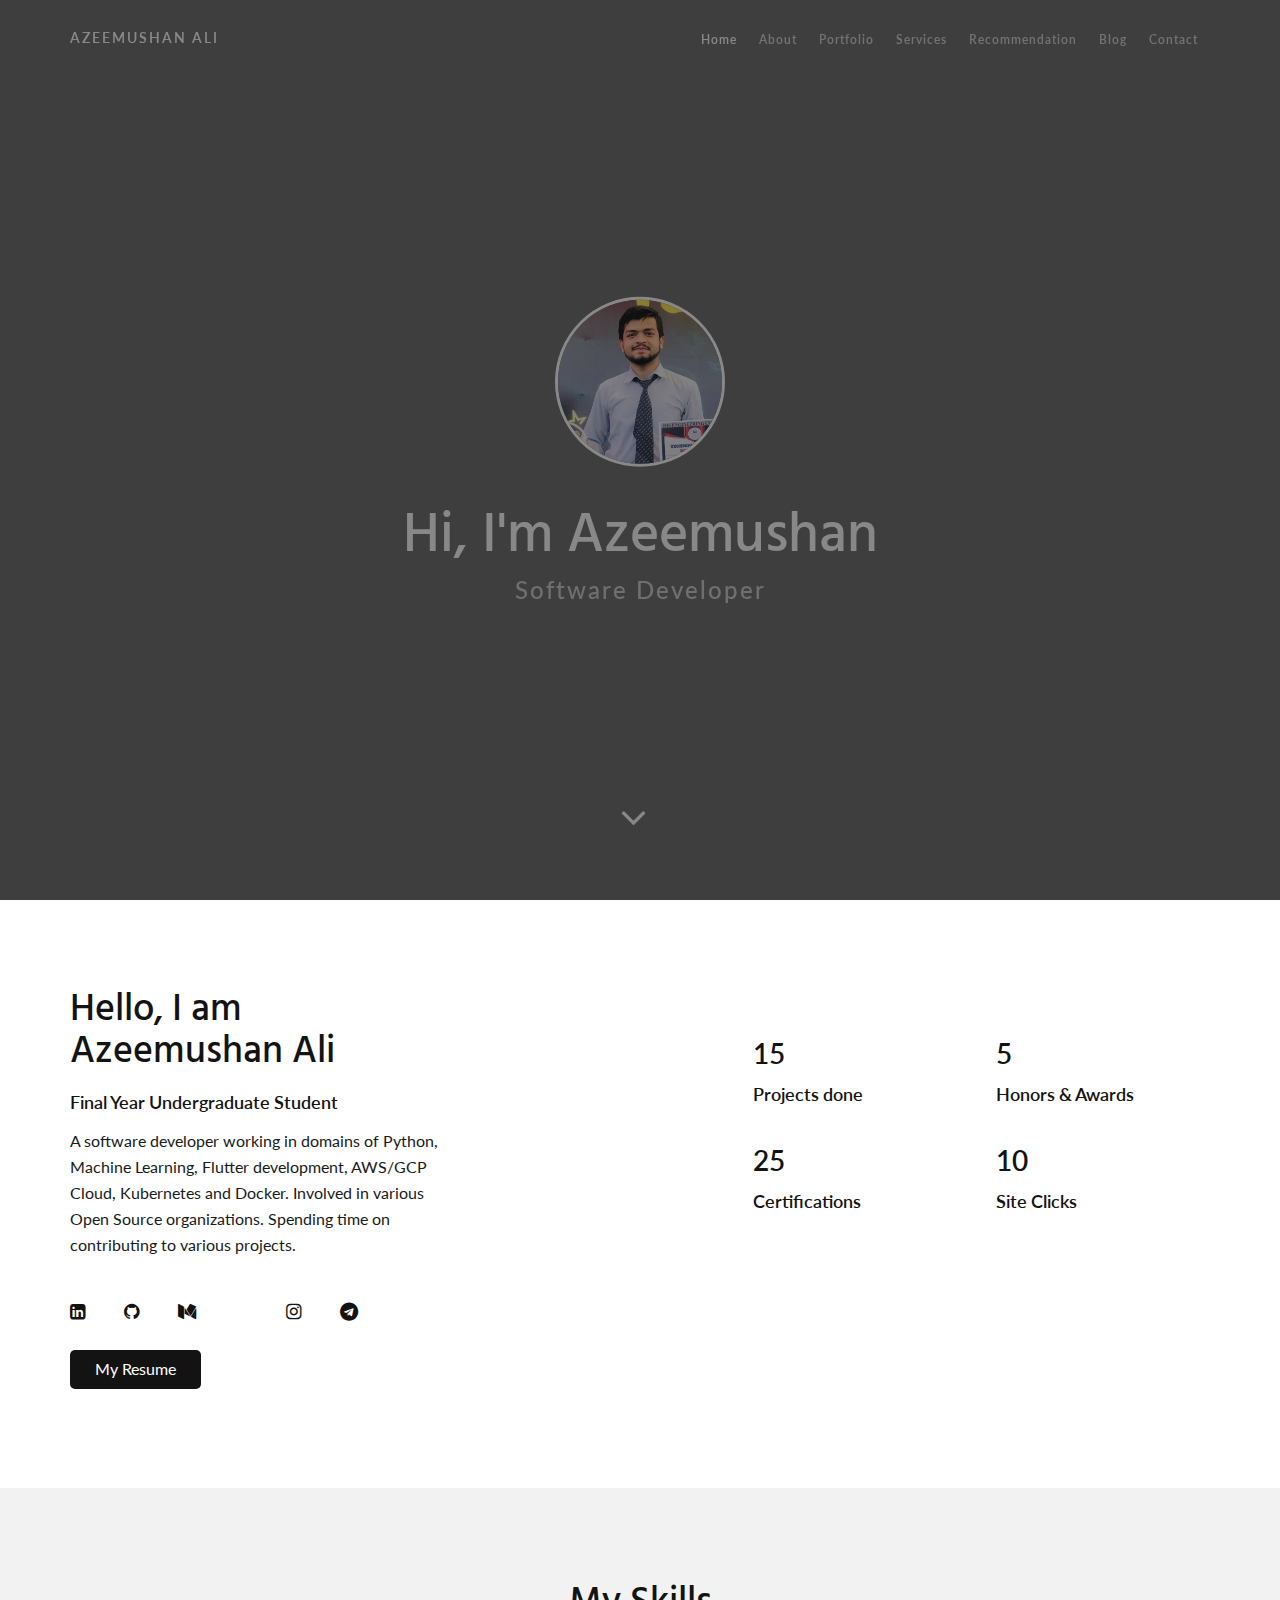
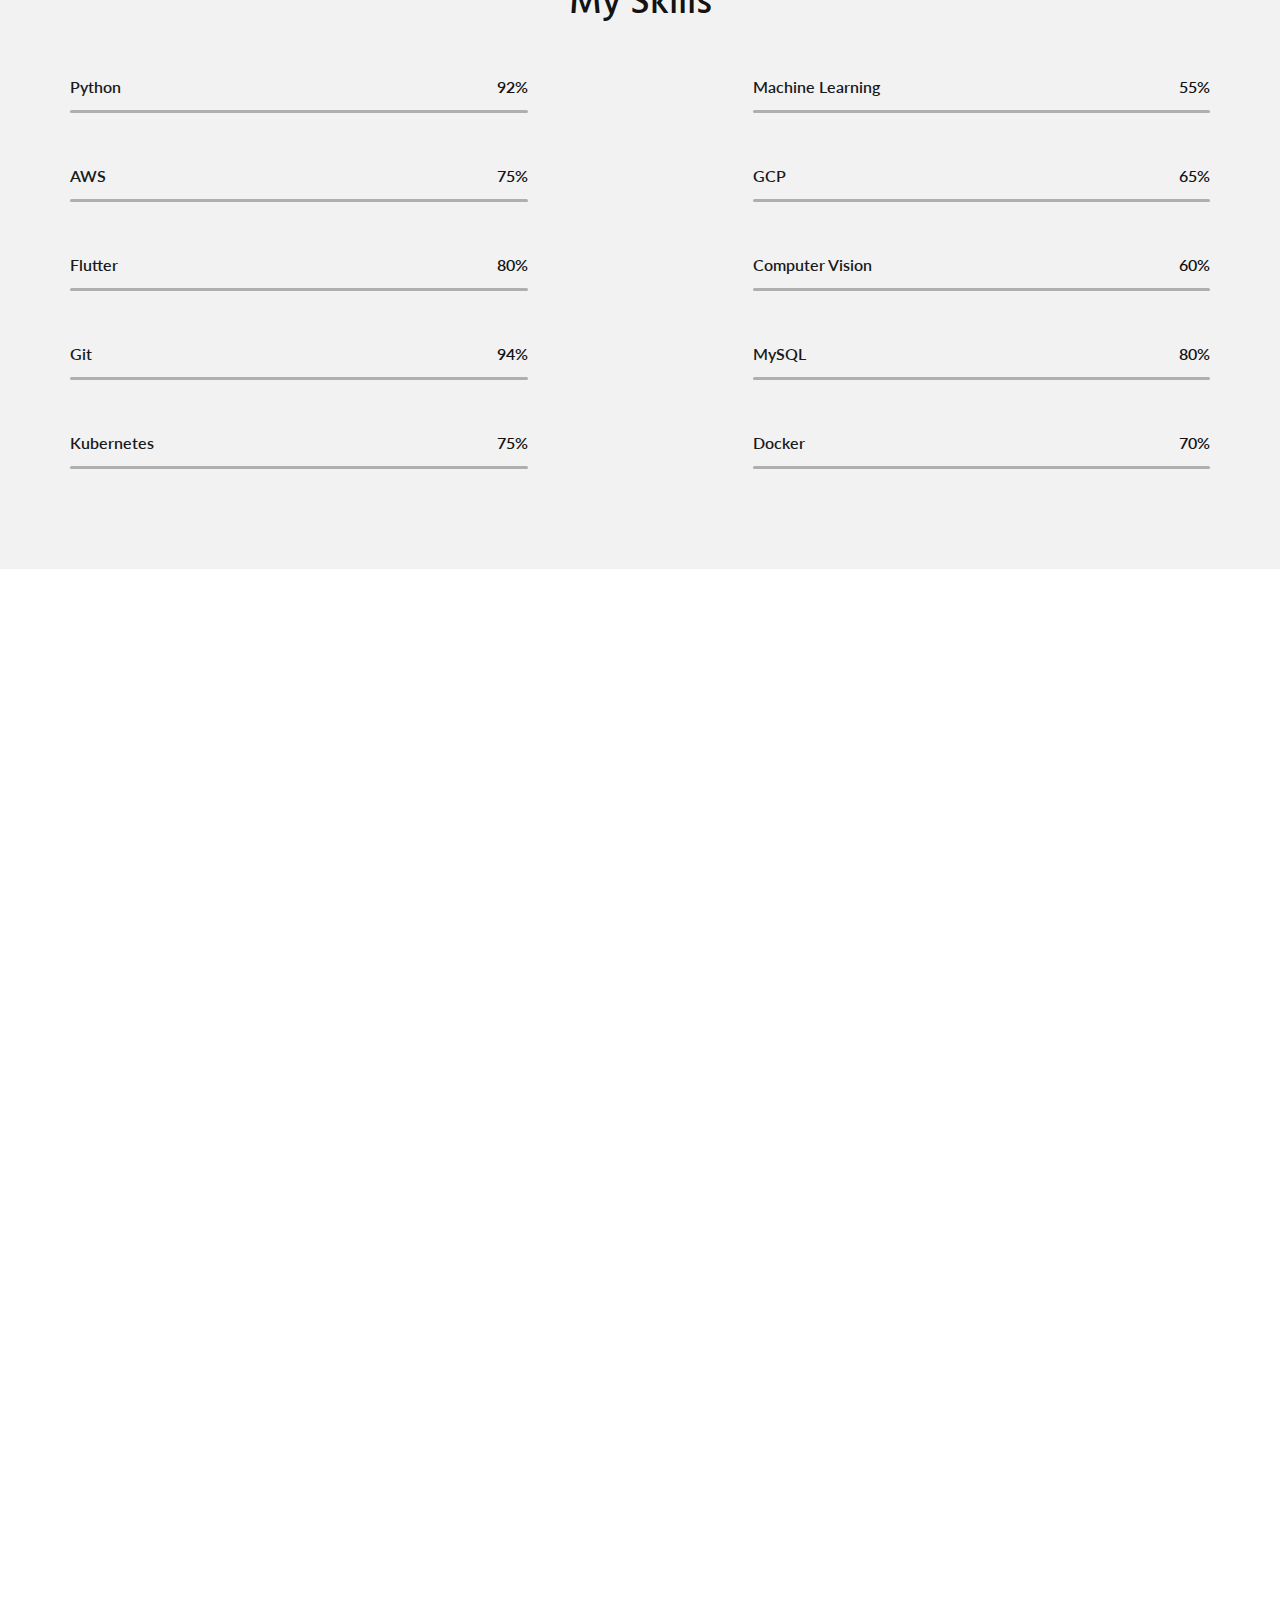
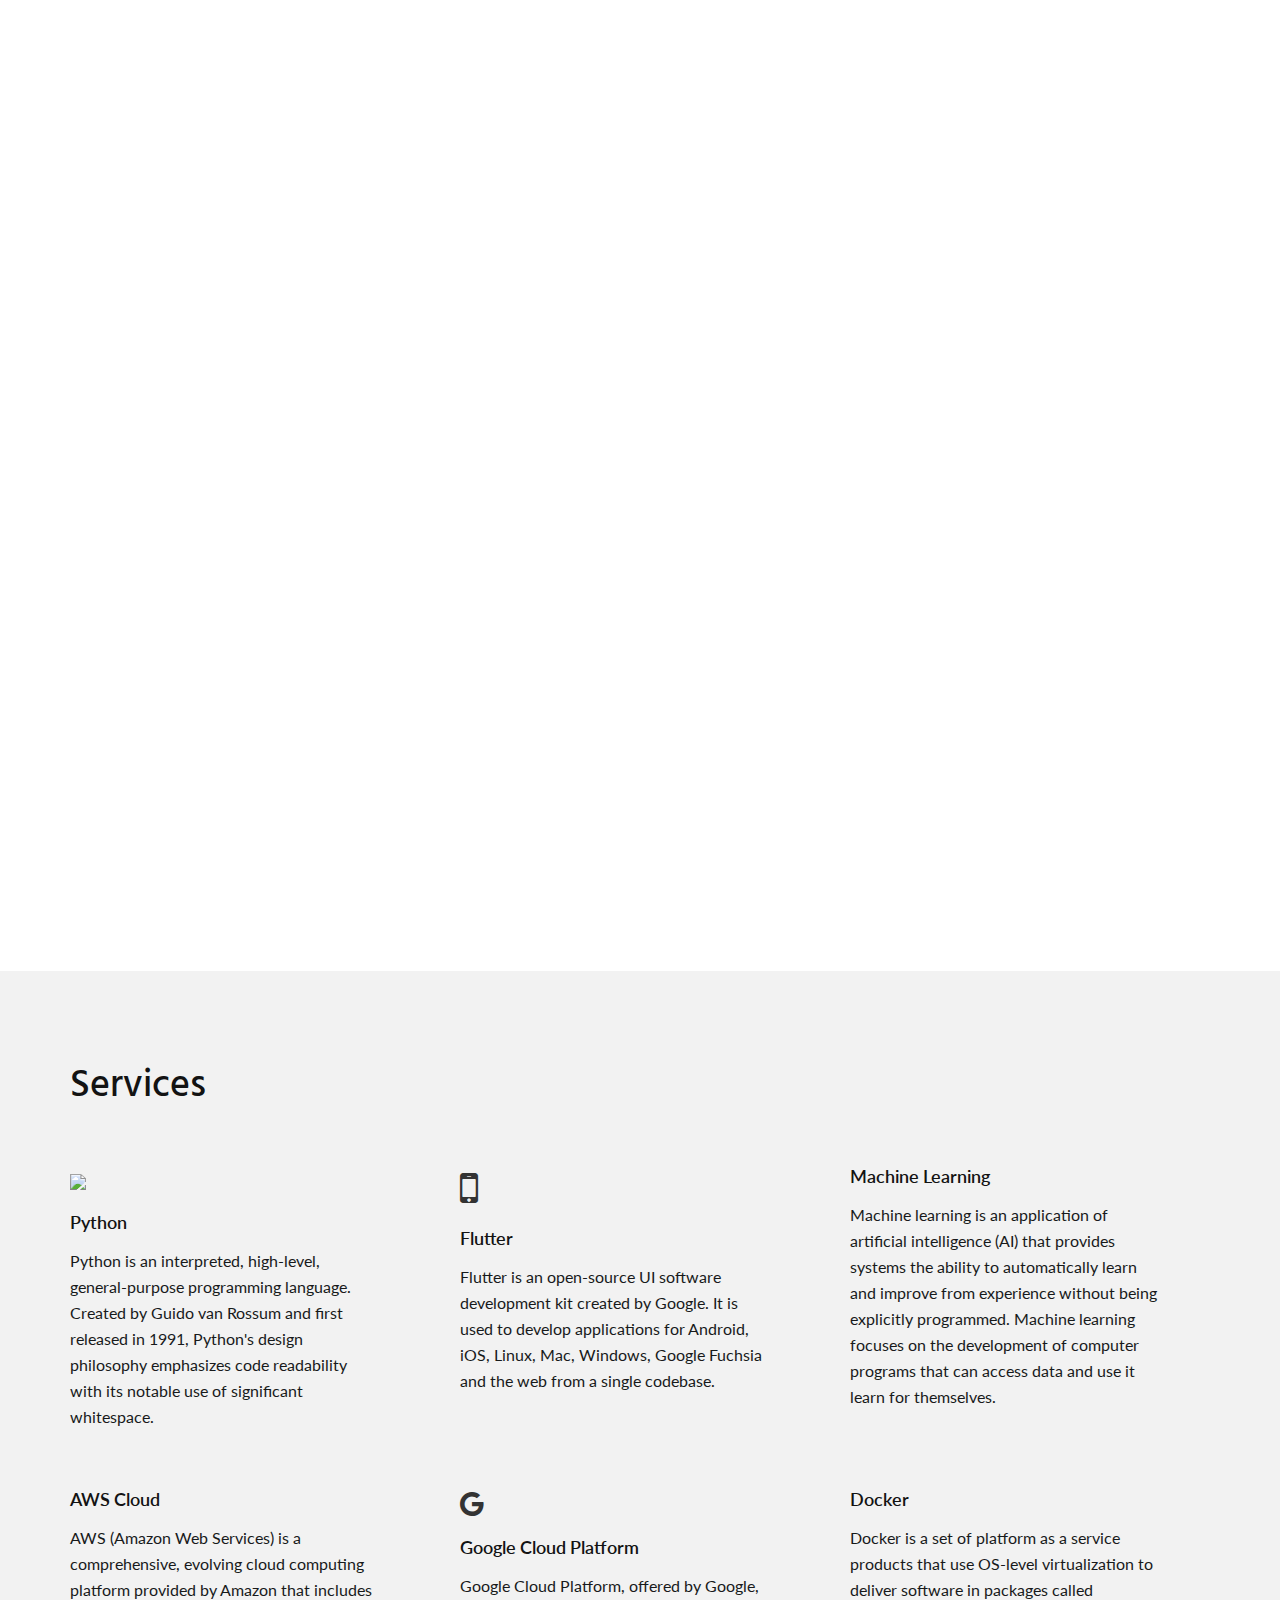
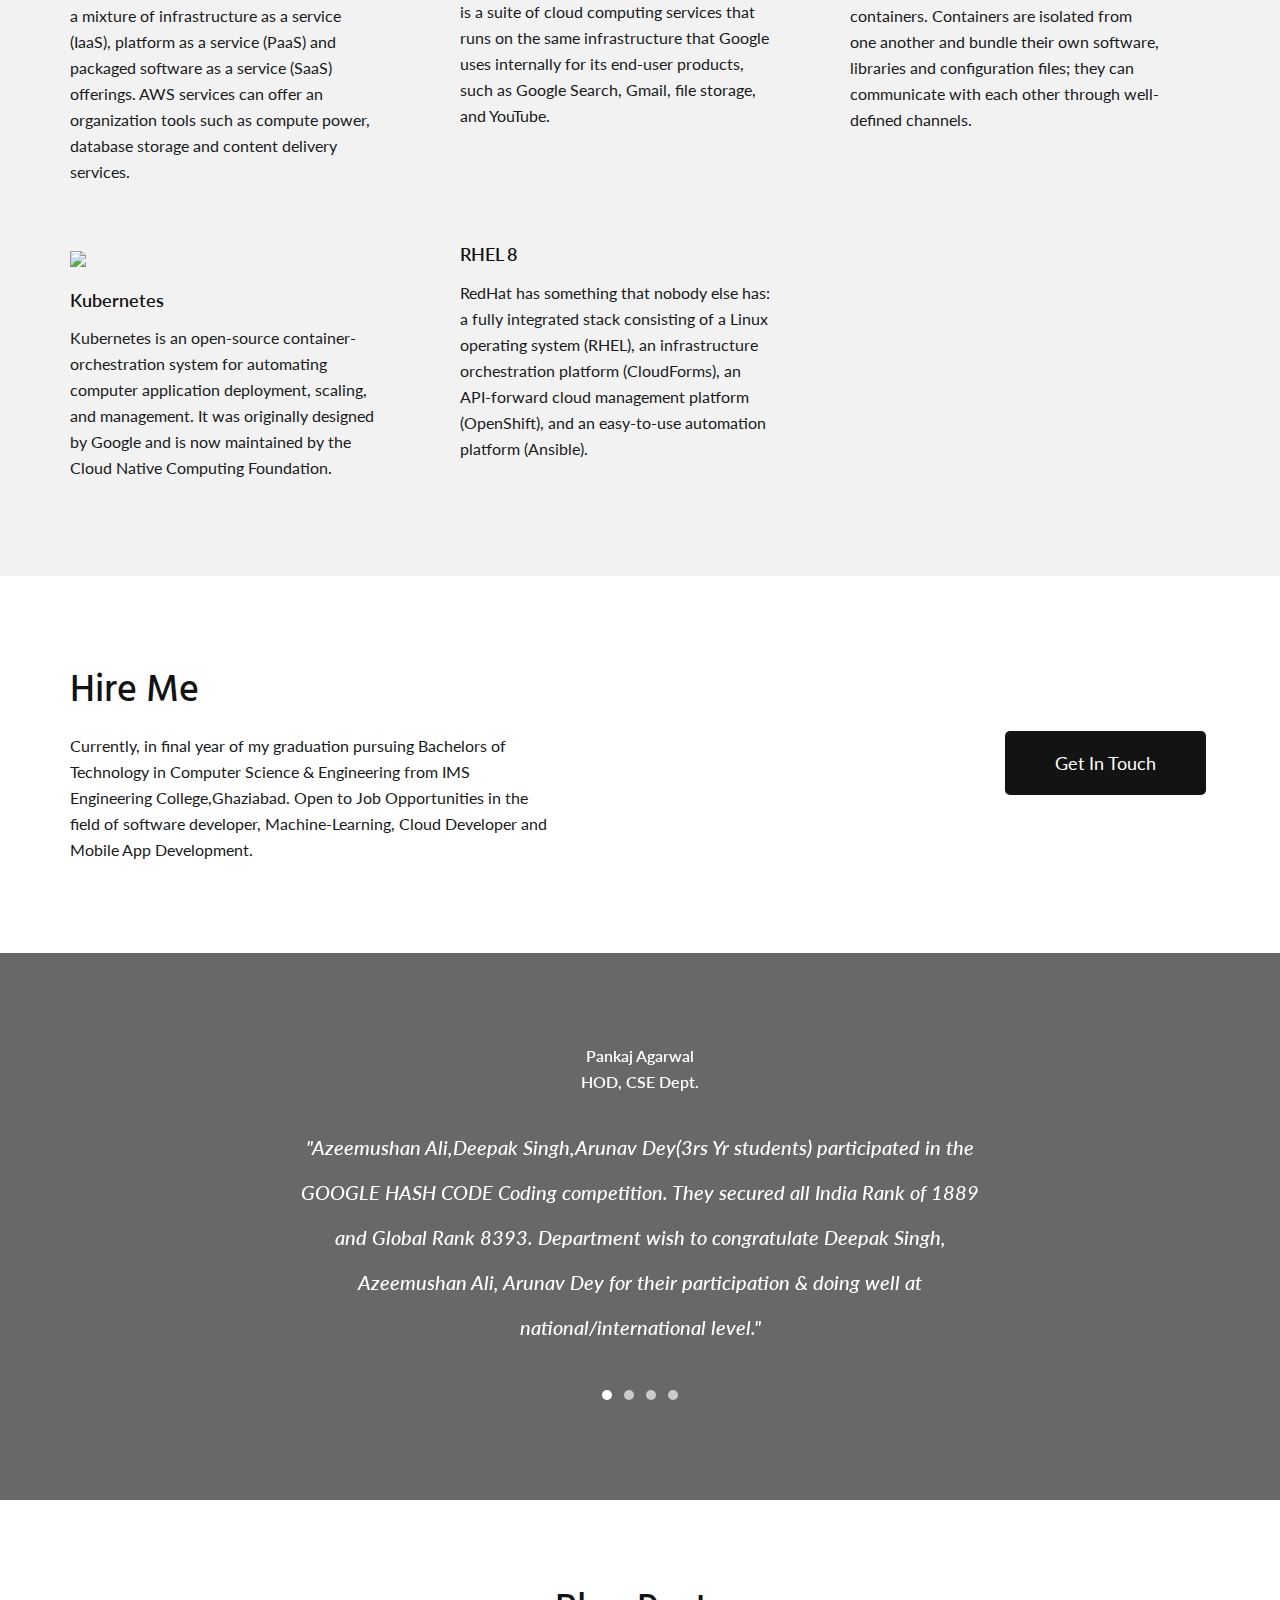
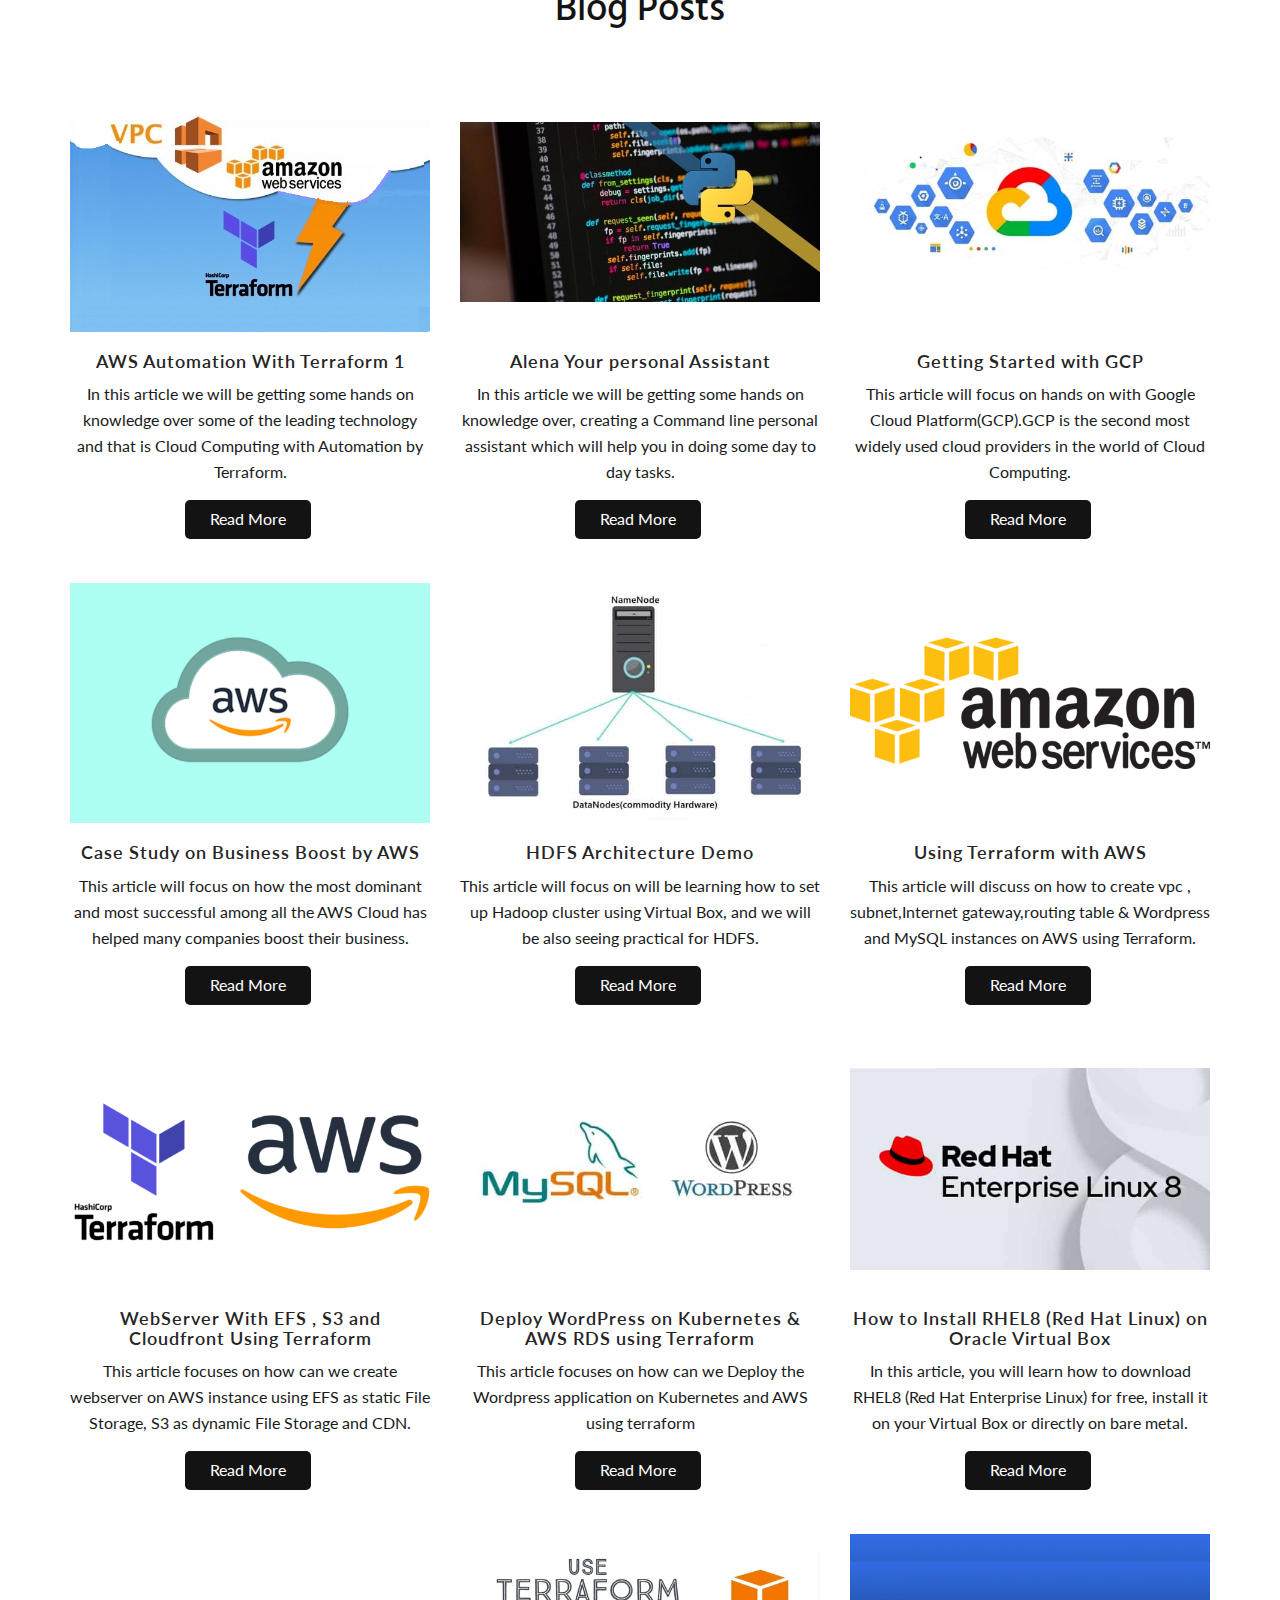
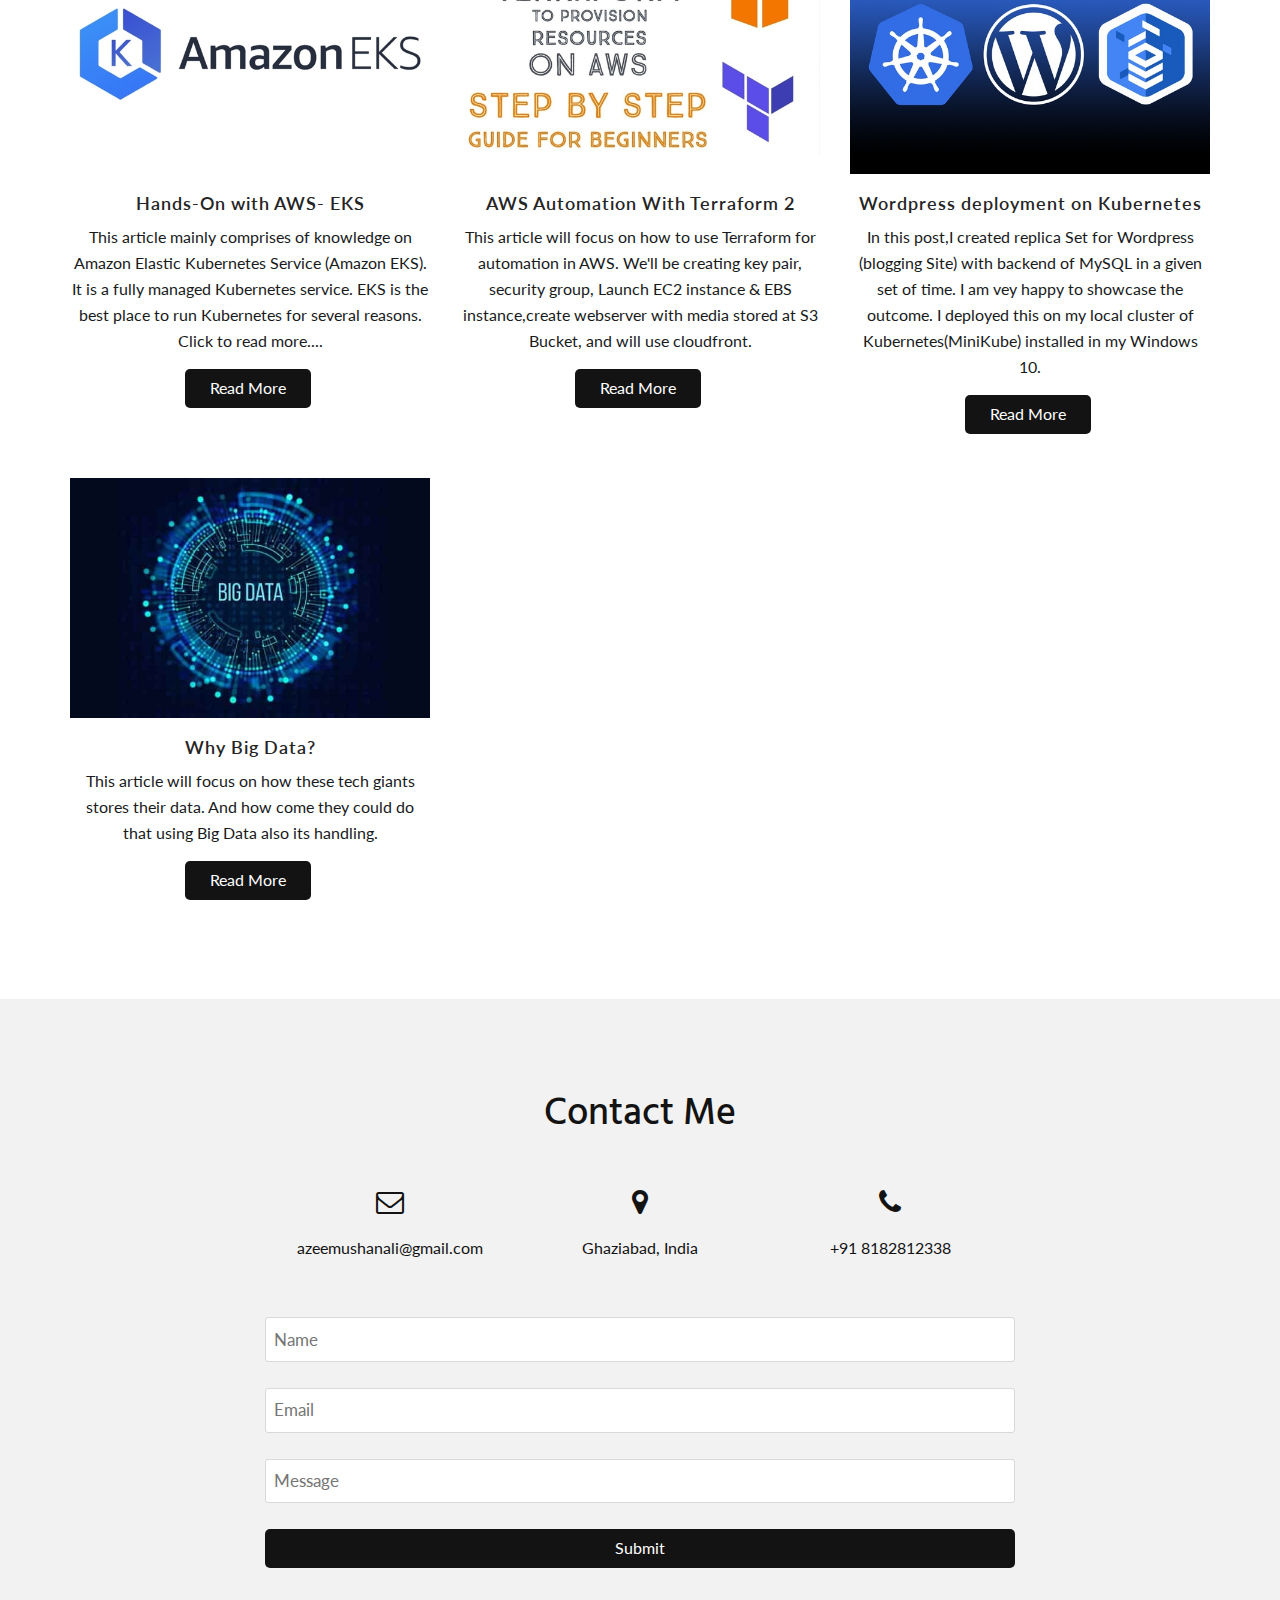
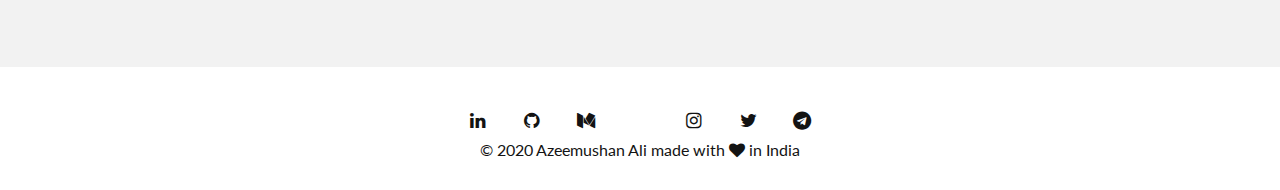
==== commit 8a0d407c: "Update index.html" ====
--- a/index.html
+++ b/index.html
@@ -111,7 +111,7 @@
 	<!-- HOME -->
 	<div id="home" class="home-bg box-intro" data-stellar-background-ratio="0.6">
 		<div class="overlay">
-			<a class="player" data-property="{videoURL:'https://www.youtube.com/watch?v=9l_Xgsw5YS4&t=0s', showControls:false, autoPlay:true, zoom:0, loop:true, mute:false, startAt:0, opacity:1, quality:'default'}"></a>
+			<a class="player" data-property="{videoURL:'https://www.youtube.com/watch?v=9l_Xgsw5YS4&t=0s', showControls:false, autoPlay:true, zoom:0, loop:true, mute:true, startAt:0, opacity:1, quality:'default'}"></a>
 			<div class="display-table">
 				<div class="display-table-cell">
 					<div class="container">
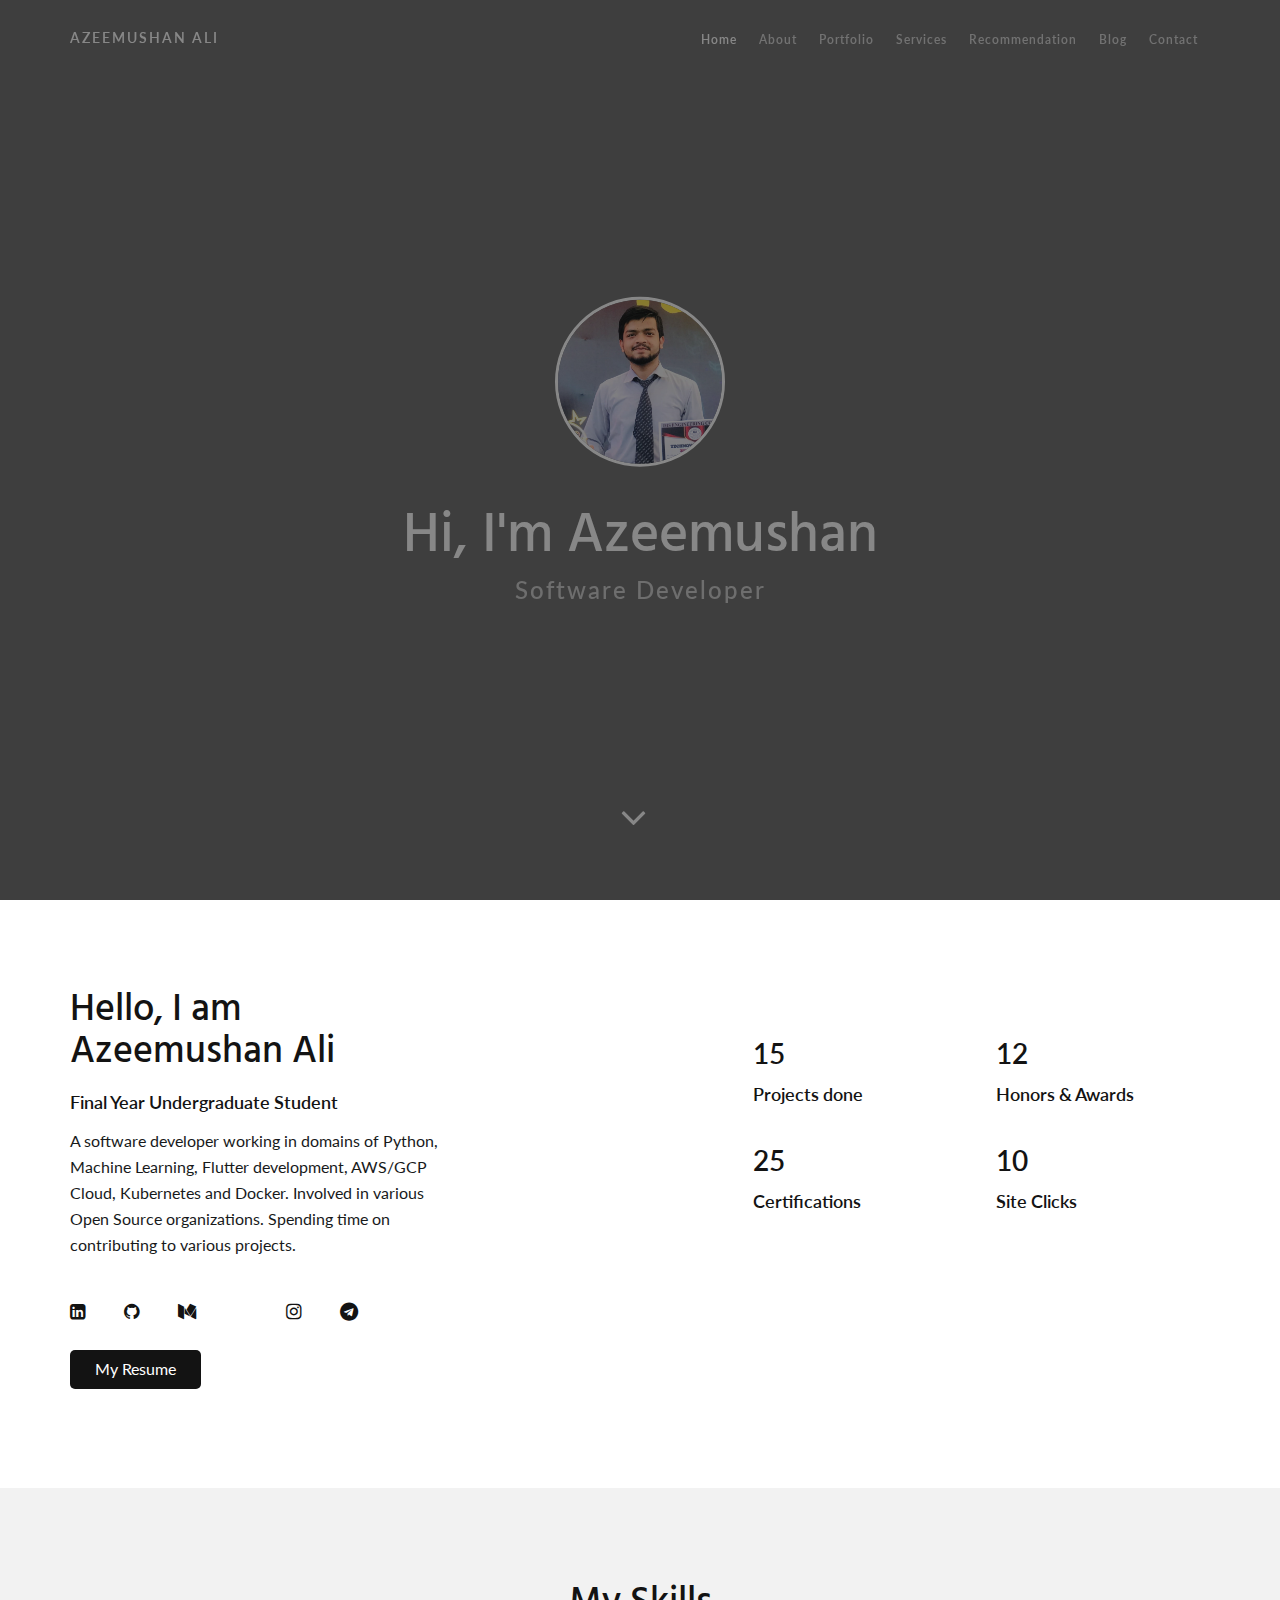
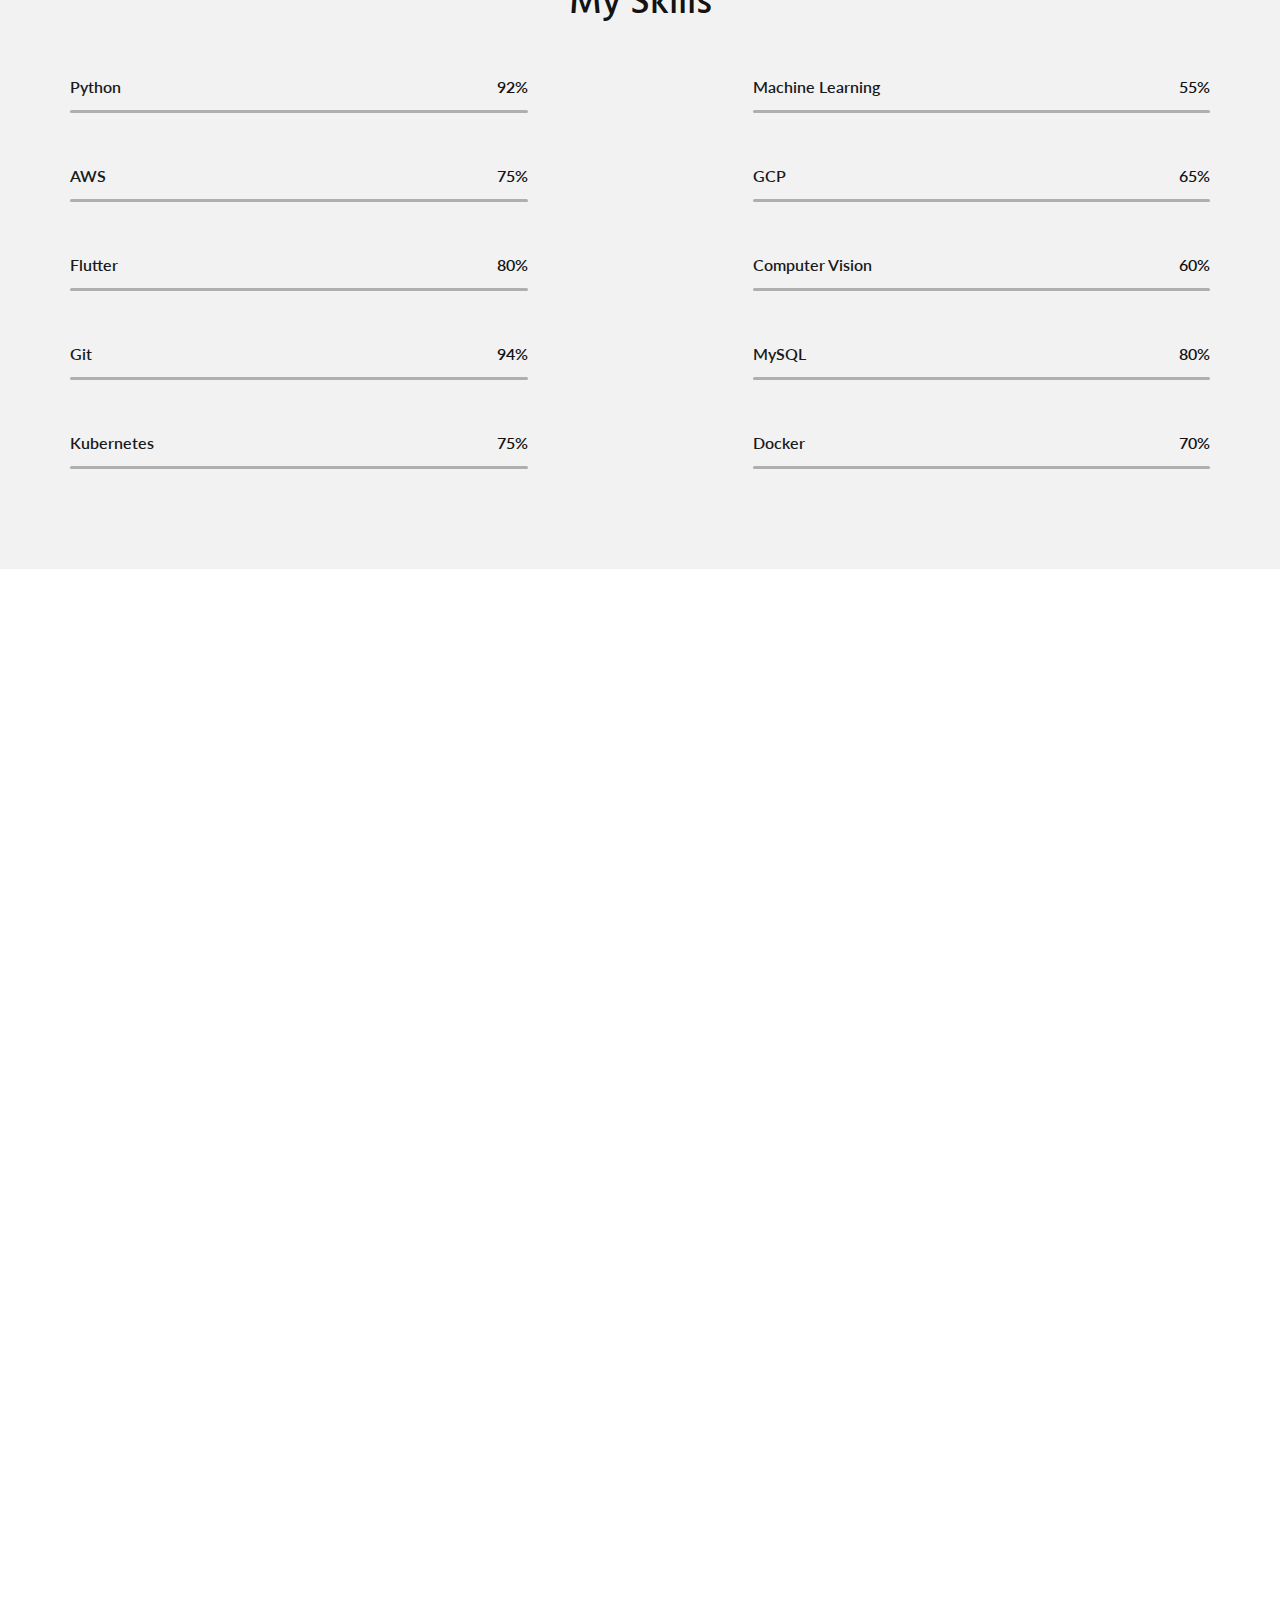
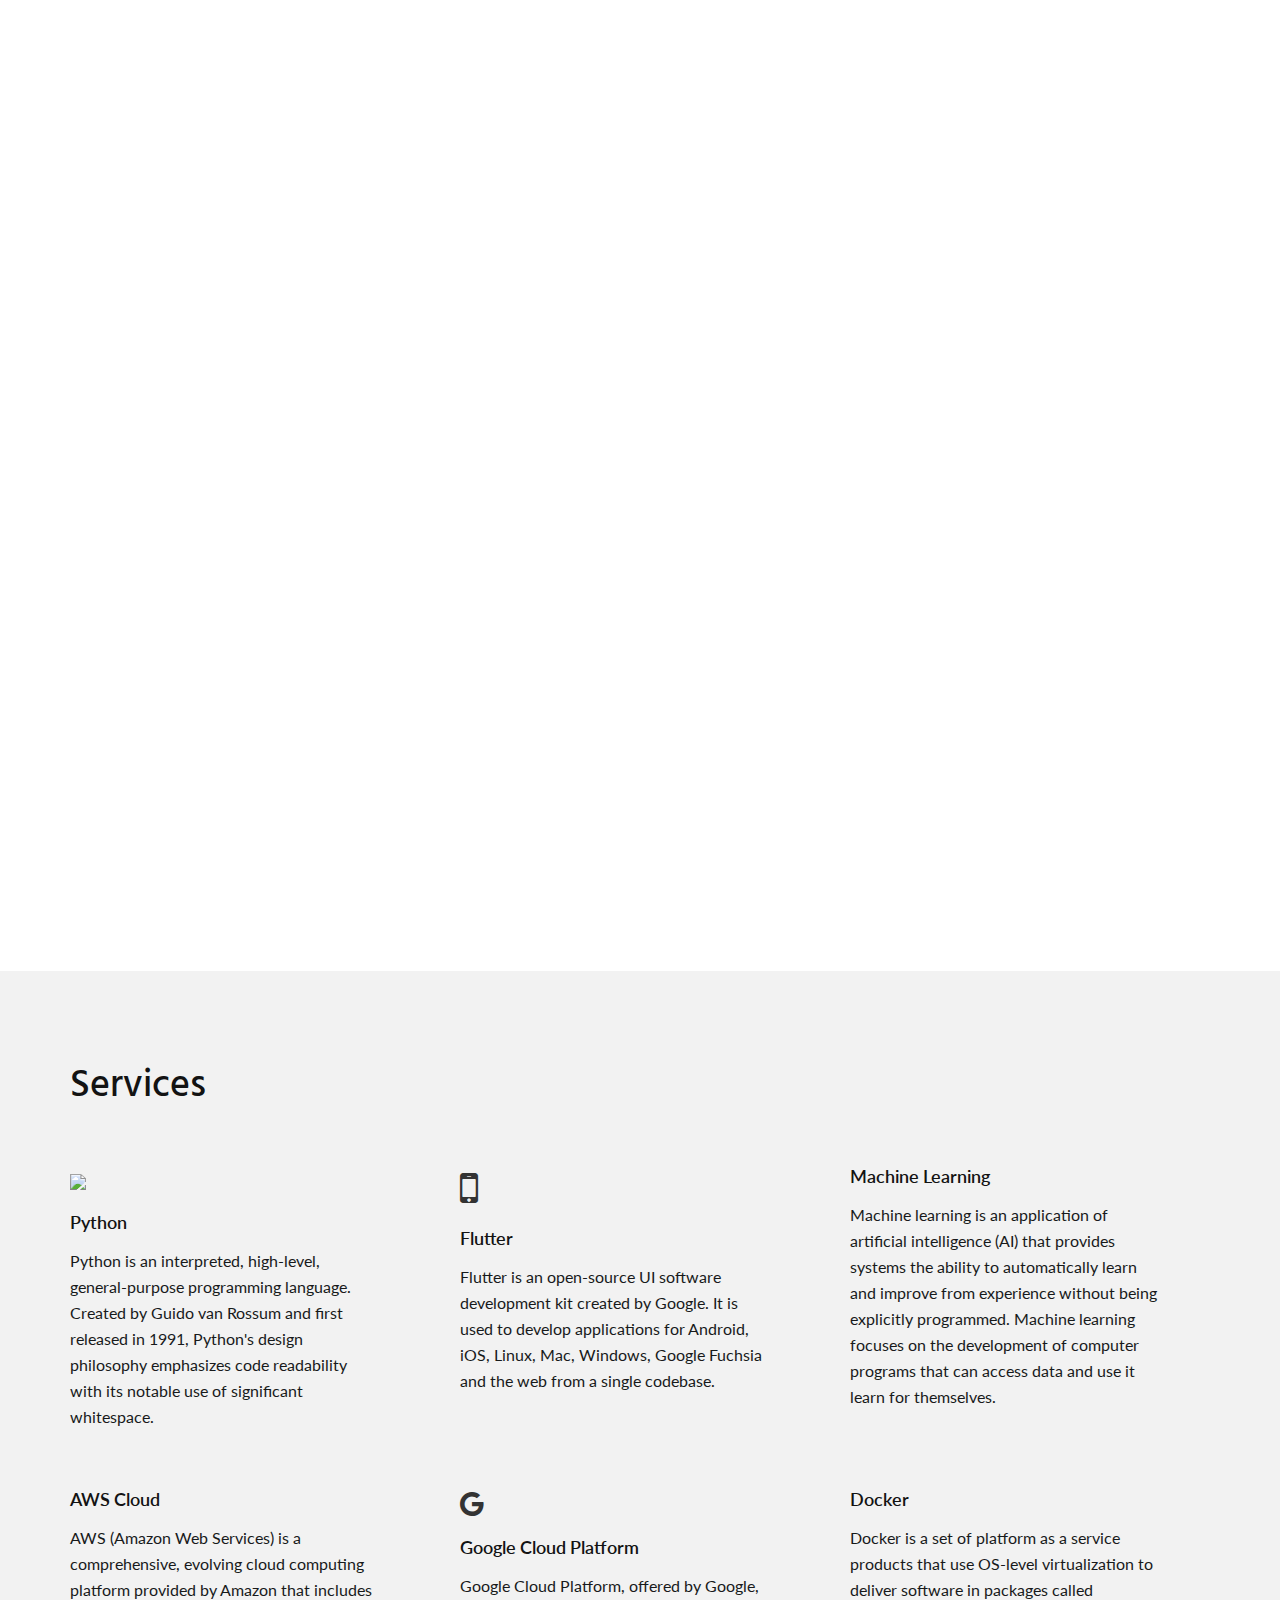
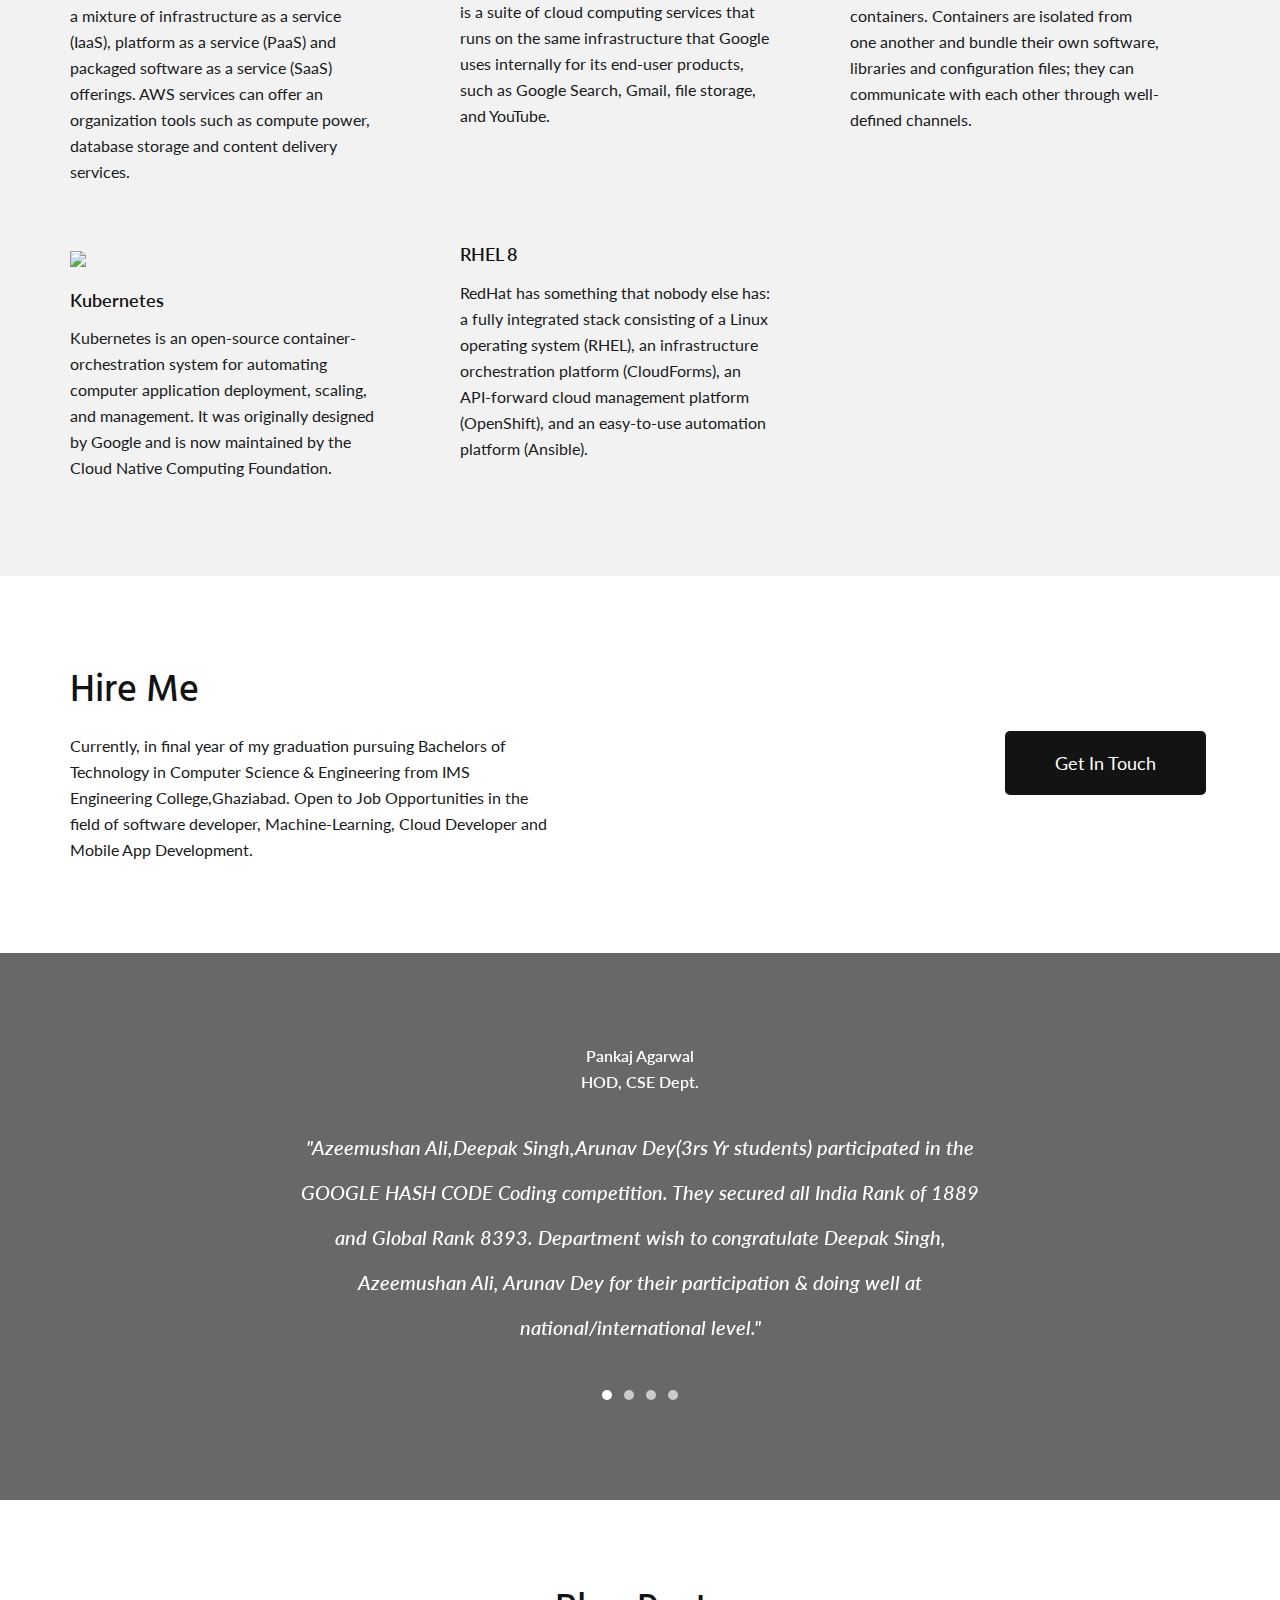
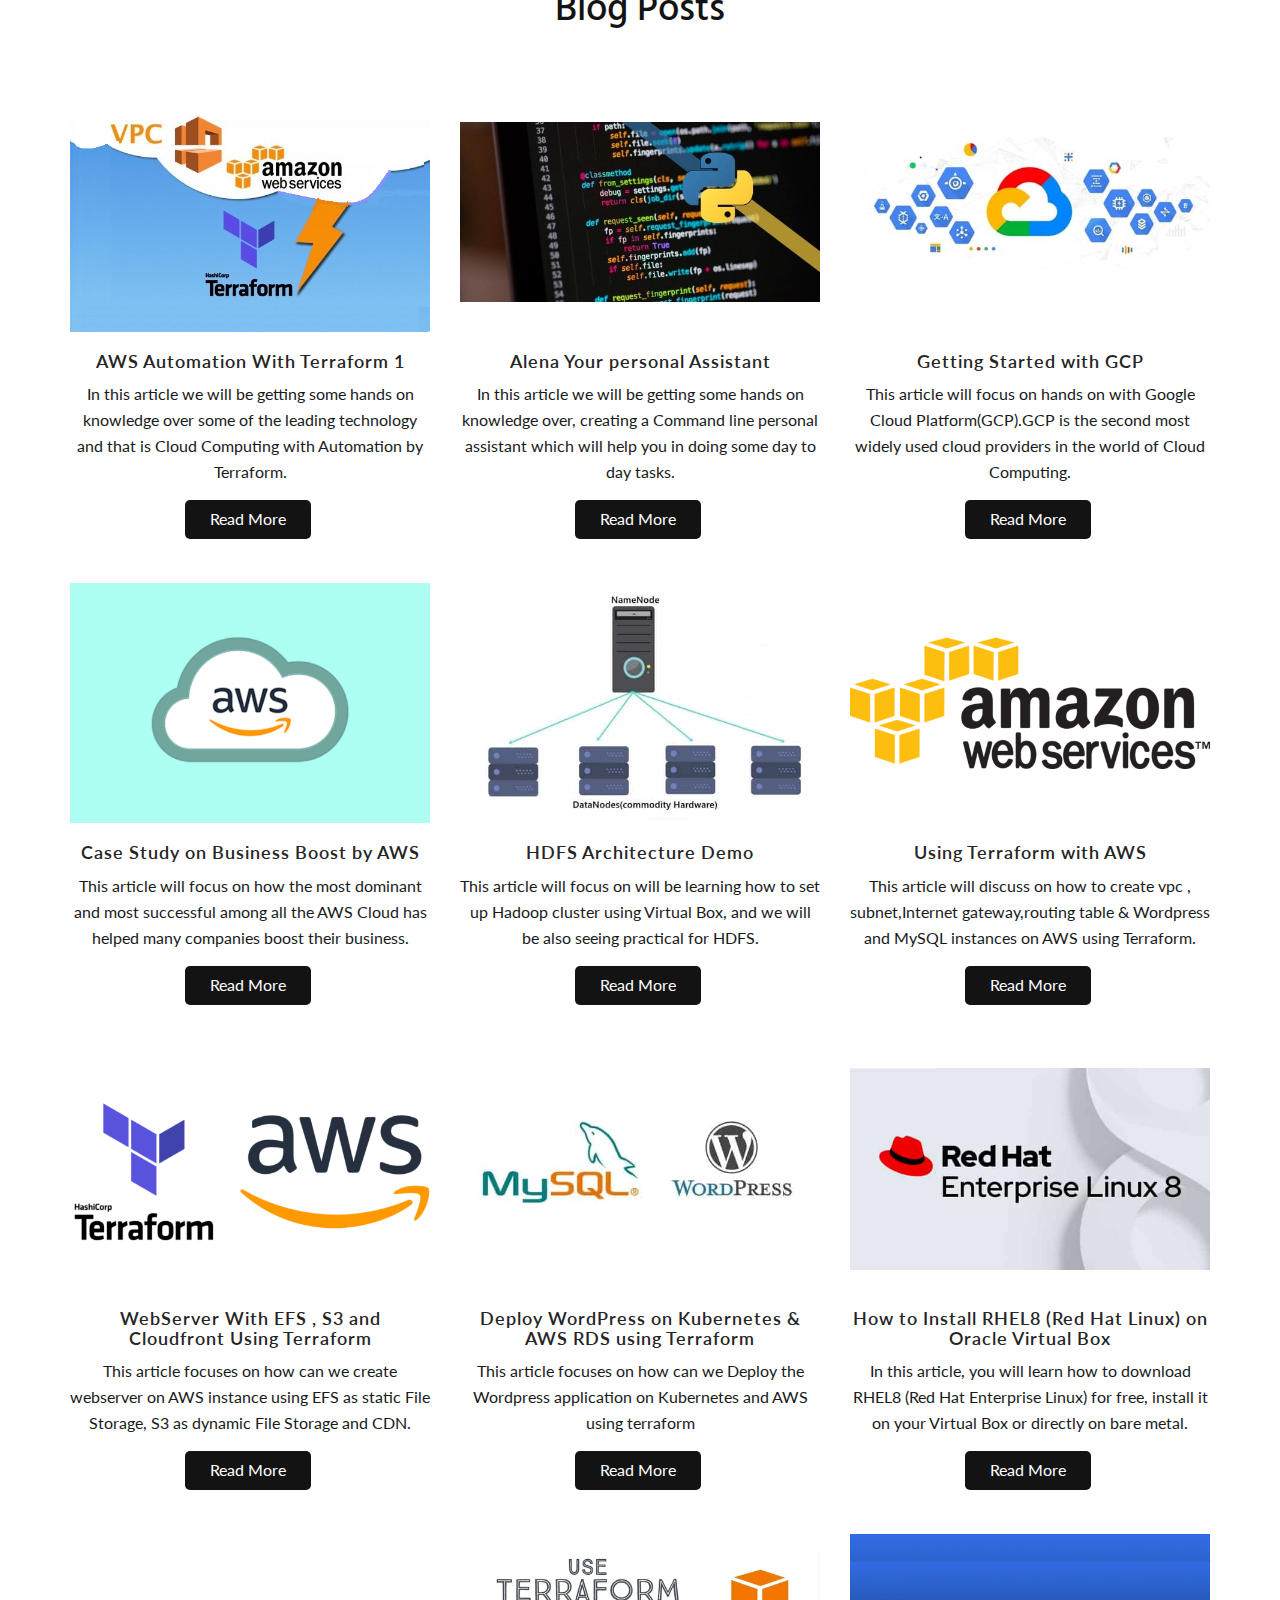
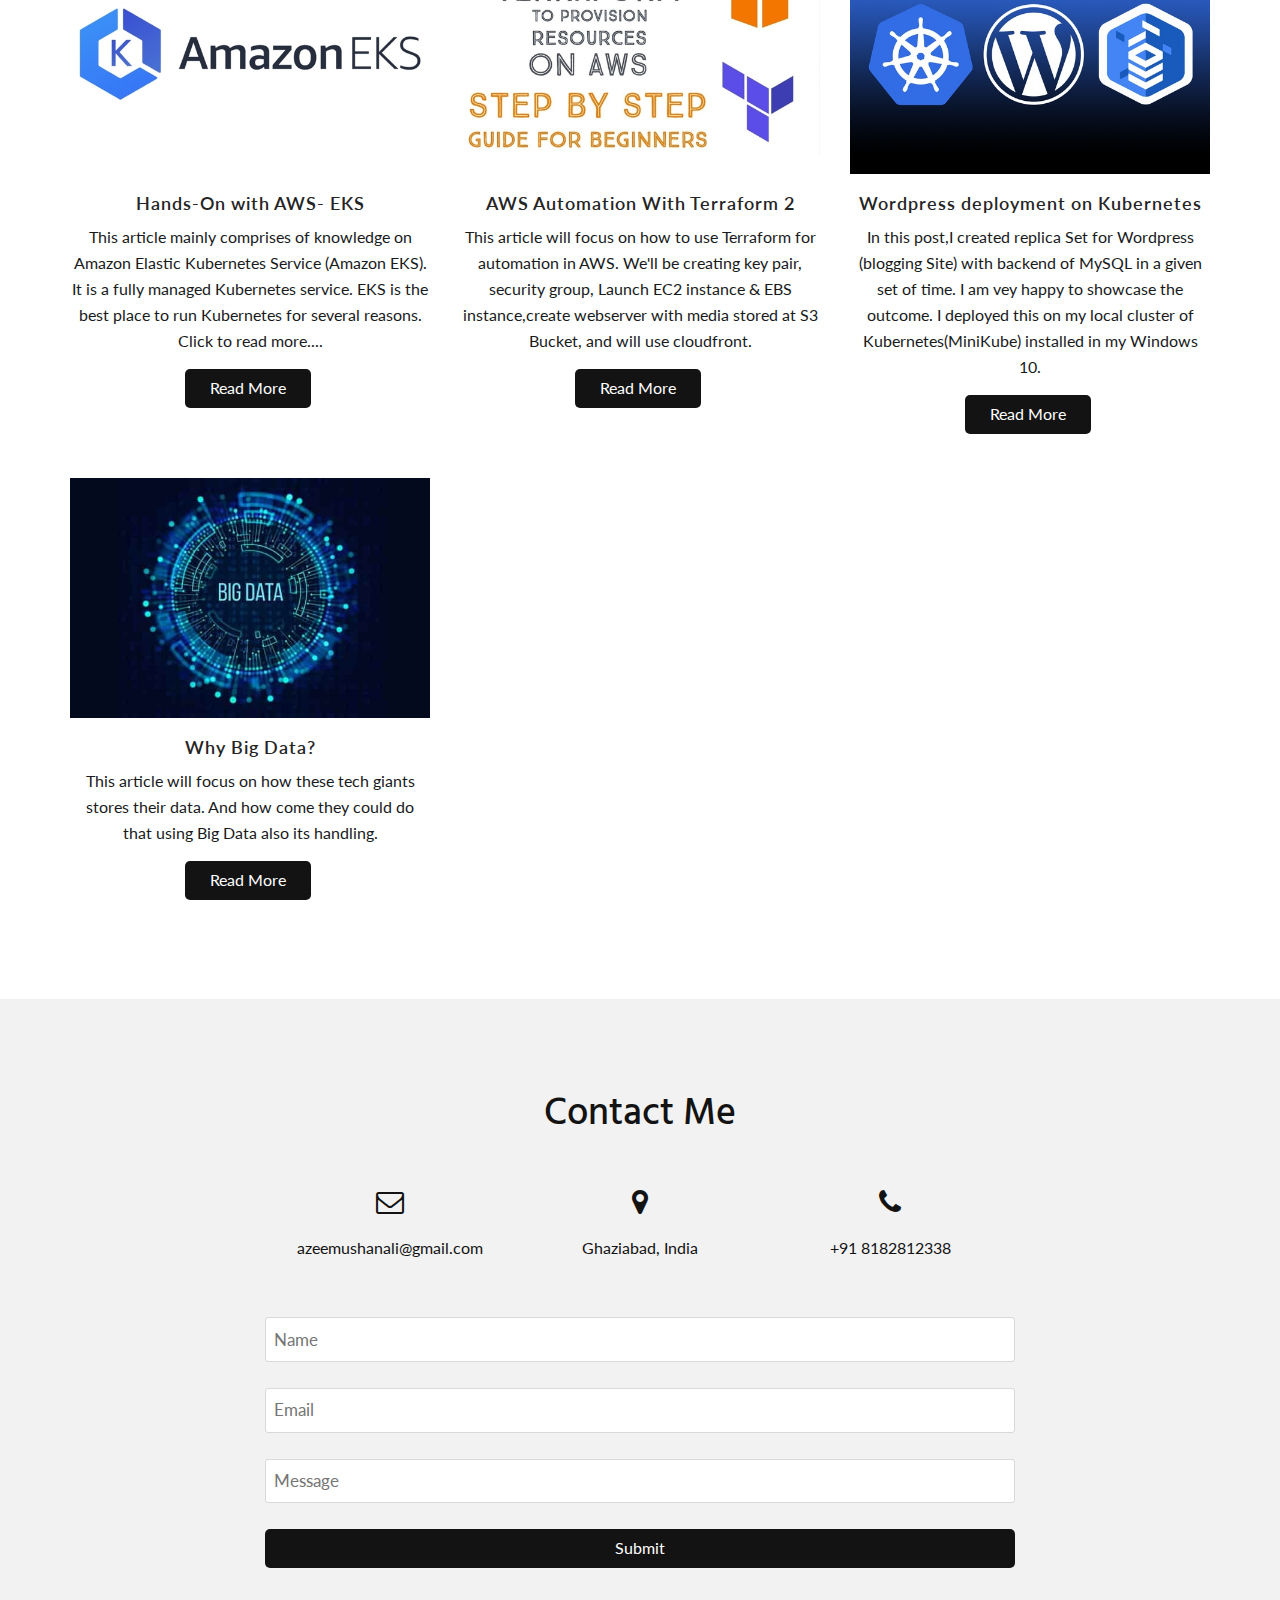
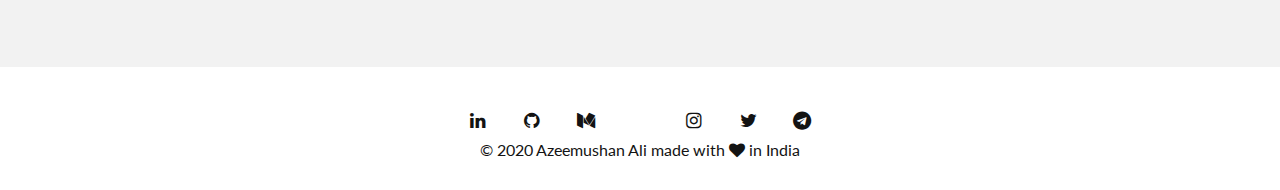
==== commit f647fde4: "Update index.html" ====
--- a/index.html
+++ b/index.html
@@ -218,7 +218,7 @@
 
 						<div class="col-md-6 col-sm-6 col-xs-6">
 							<div class="count-item">
-								<div class="numscroller" data-slno='1' data-min='0' data-max='78' data-delay='2' data-increment="1">5</div>
+								<div class="numscroller" data-slno='1' data-min='0' data-max='12' data-delay='2' data-increment="1">12</div>
 								<div class="count-name-intro">Honors & Awards</div>
 							</div>
 						</div>
@@ -232,7 +232,7 @@
 
 						<div class="col-md-6 col-sm-6 col-xs-6">
 							<div class="count-item">
-								<div class="numscroller" data-slno='1' data-min='0'  id = 'count' data-delay='1' data-increment="1">10</div>
+								<div class="numscroller" data-slno='1' data-min='0'  id = 'count' data-delay='2' data-increment="10">10</div>
 								<div class="count-name-intro">Site Clicks</div>
 							</div>
 						</div>
@@ -431,7 +431,7 @@
 								</div>
 
 								<div class="python grid mix col-md-4 col-sm-6 col-xs-12">
-									<a href="assets/img/portfolio/portfolio/y2a.png" class="image-popup">
+									<a href="assets/img/portfolio/y2a.png" class="image-popup">
 										<figure class="port-desc">
 											<img src="assets/img/portfolio/y2a.png" class="img-responsive" alt="Work 1">
 											<figcaption>
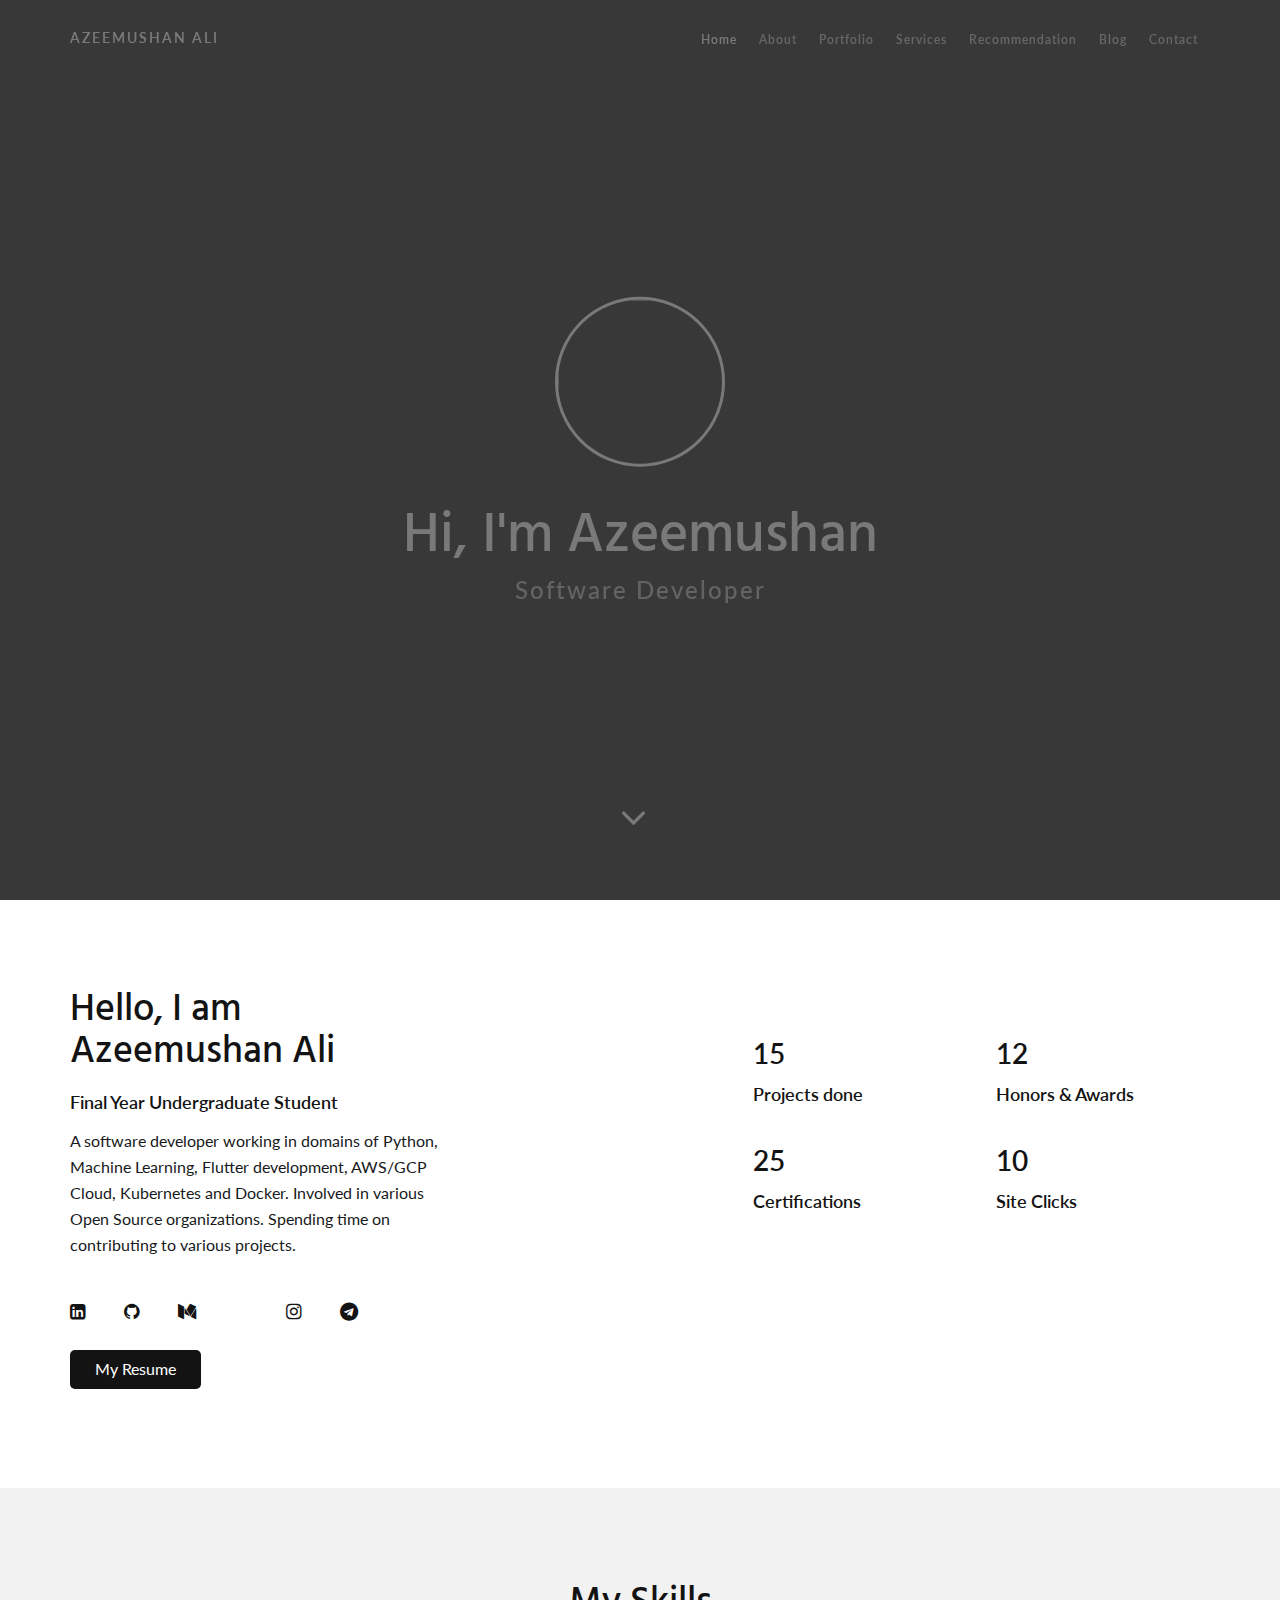
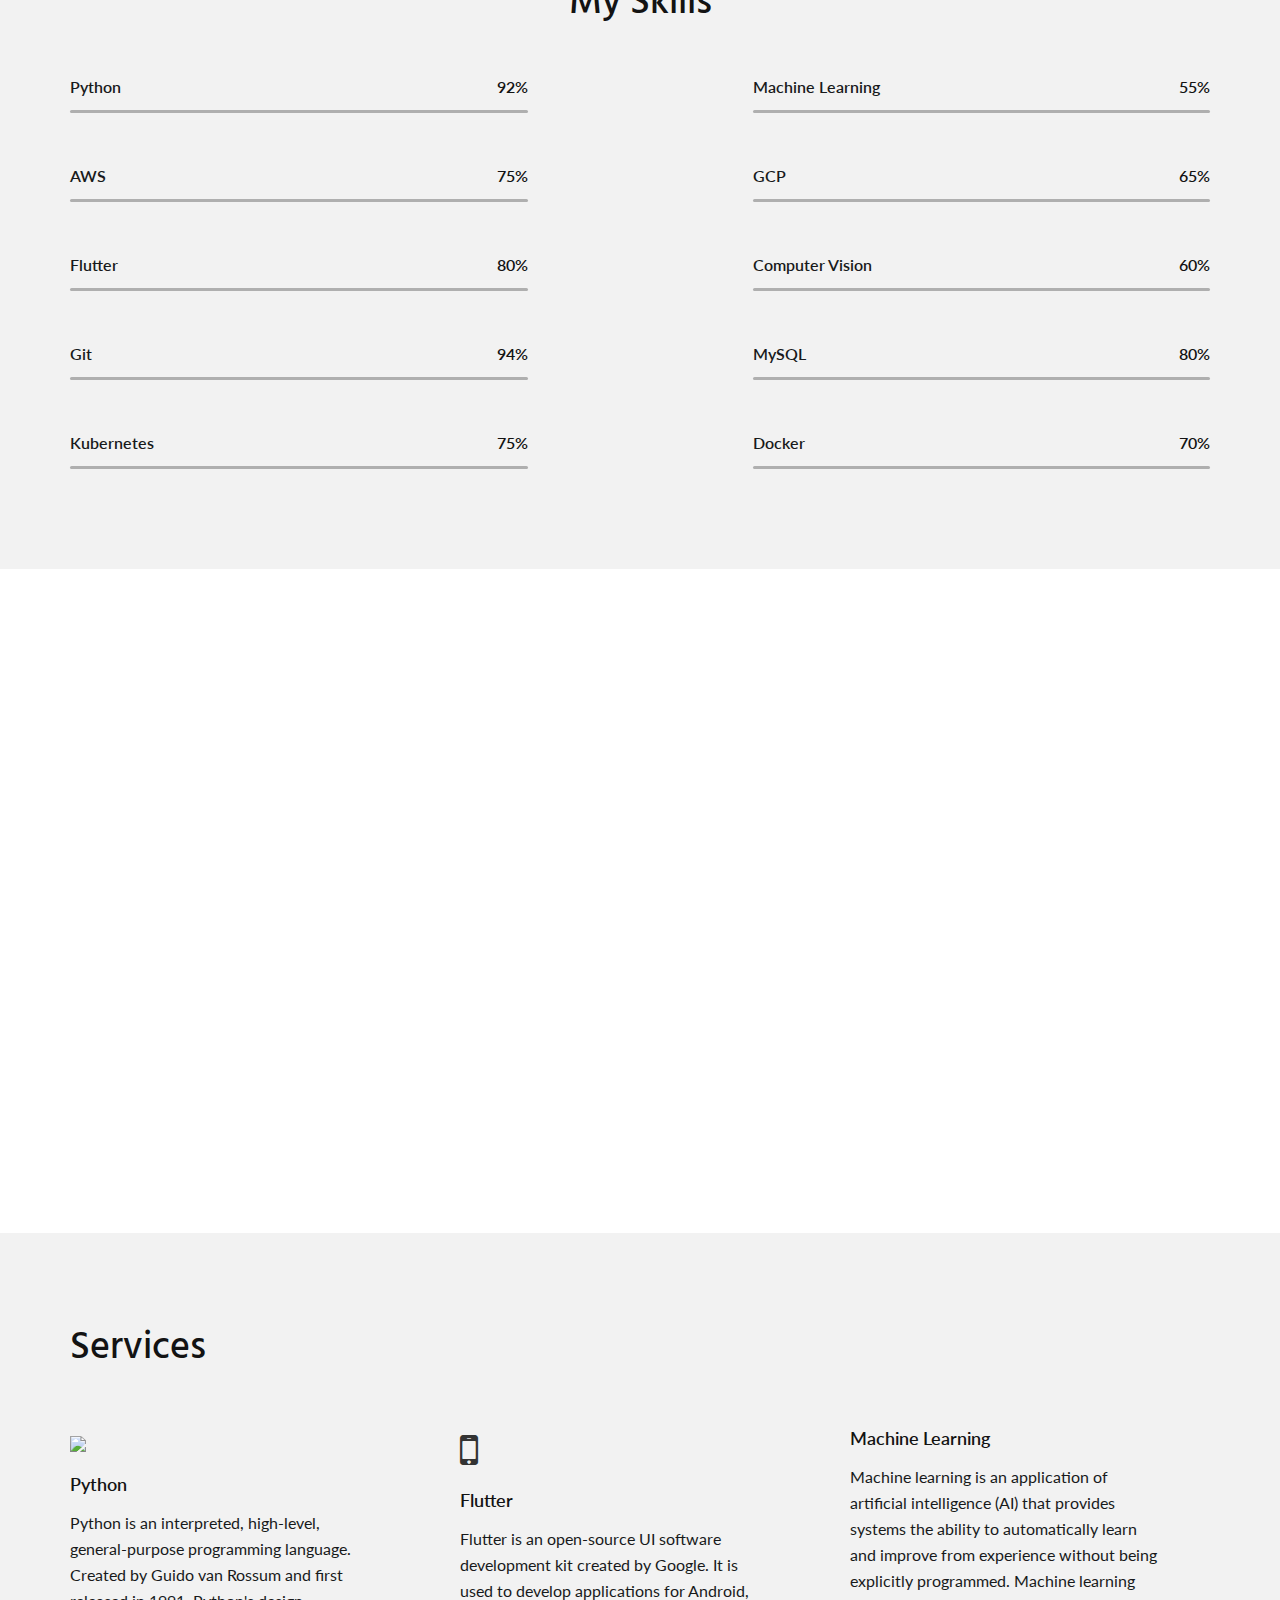
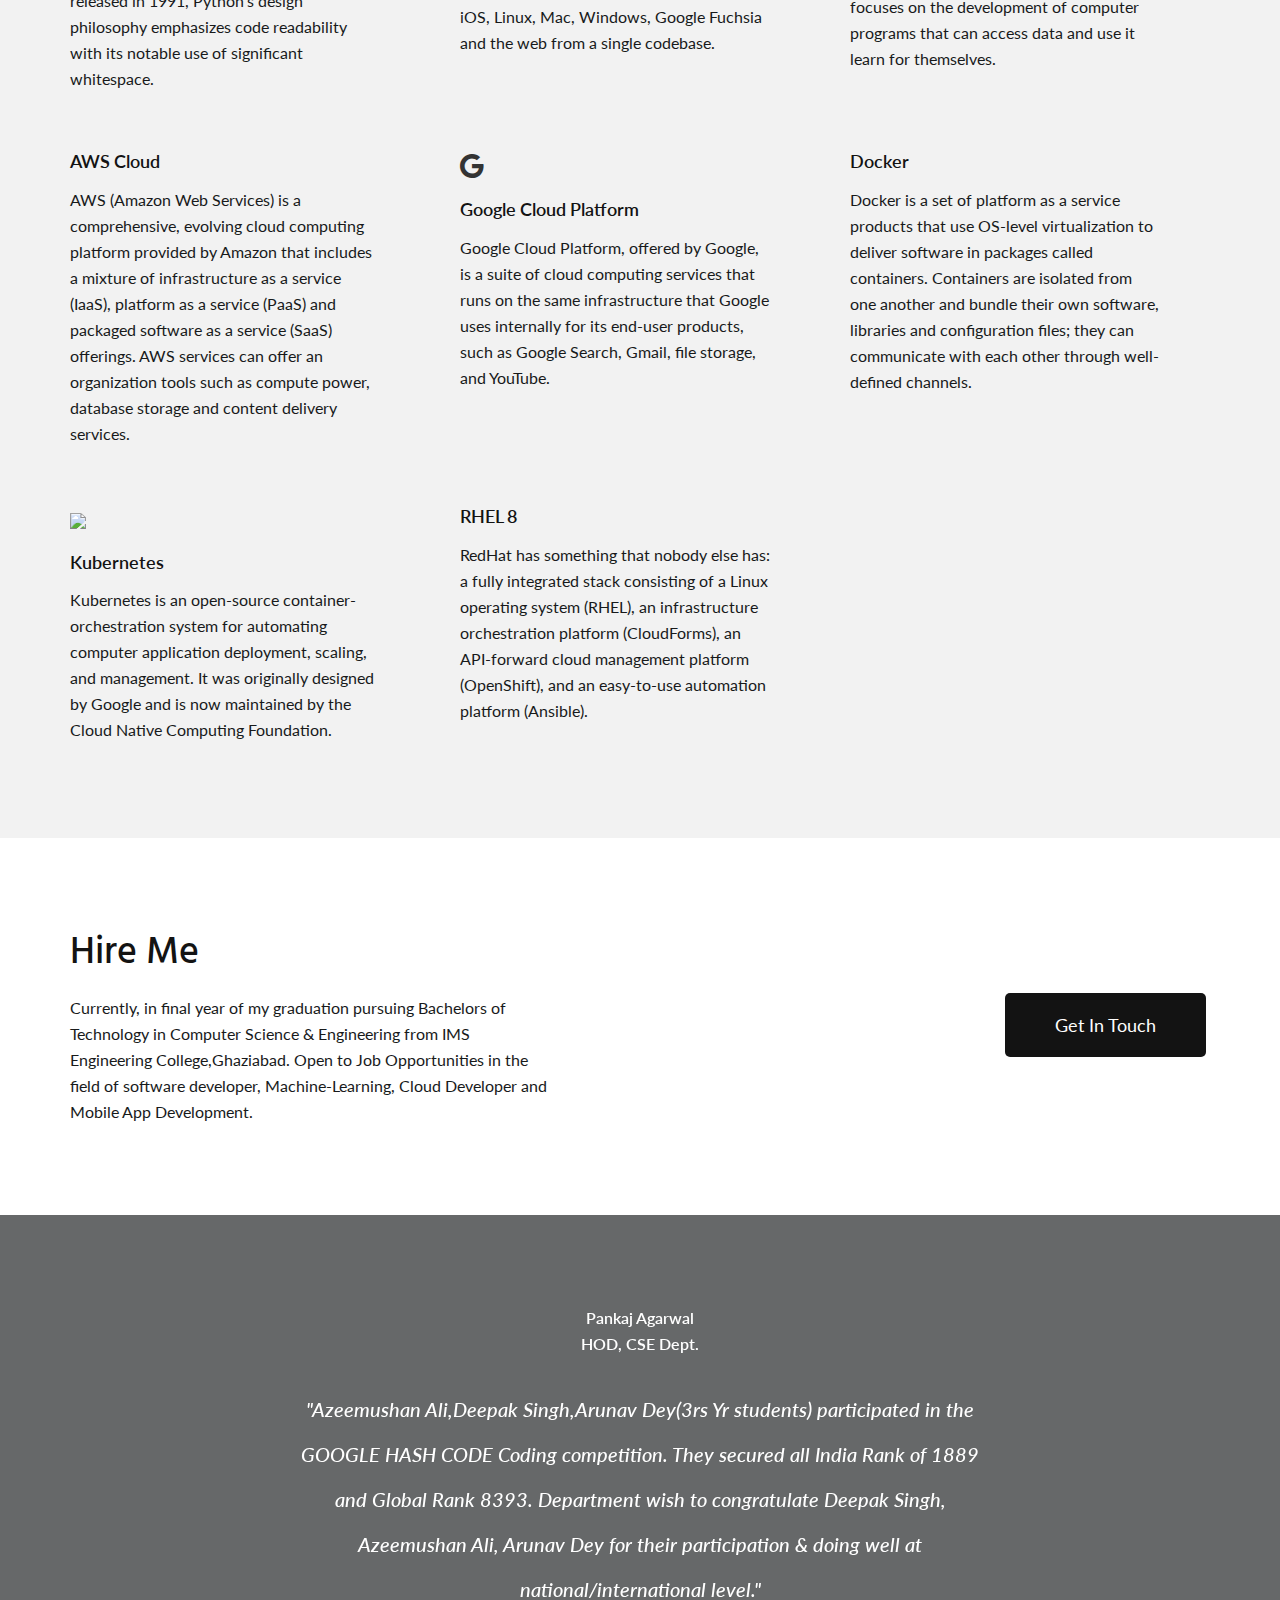
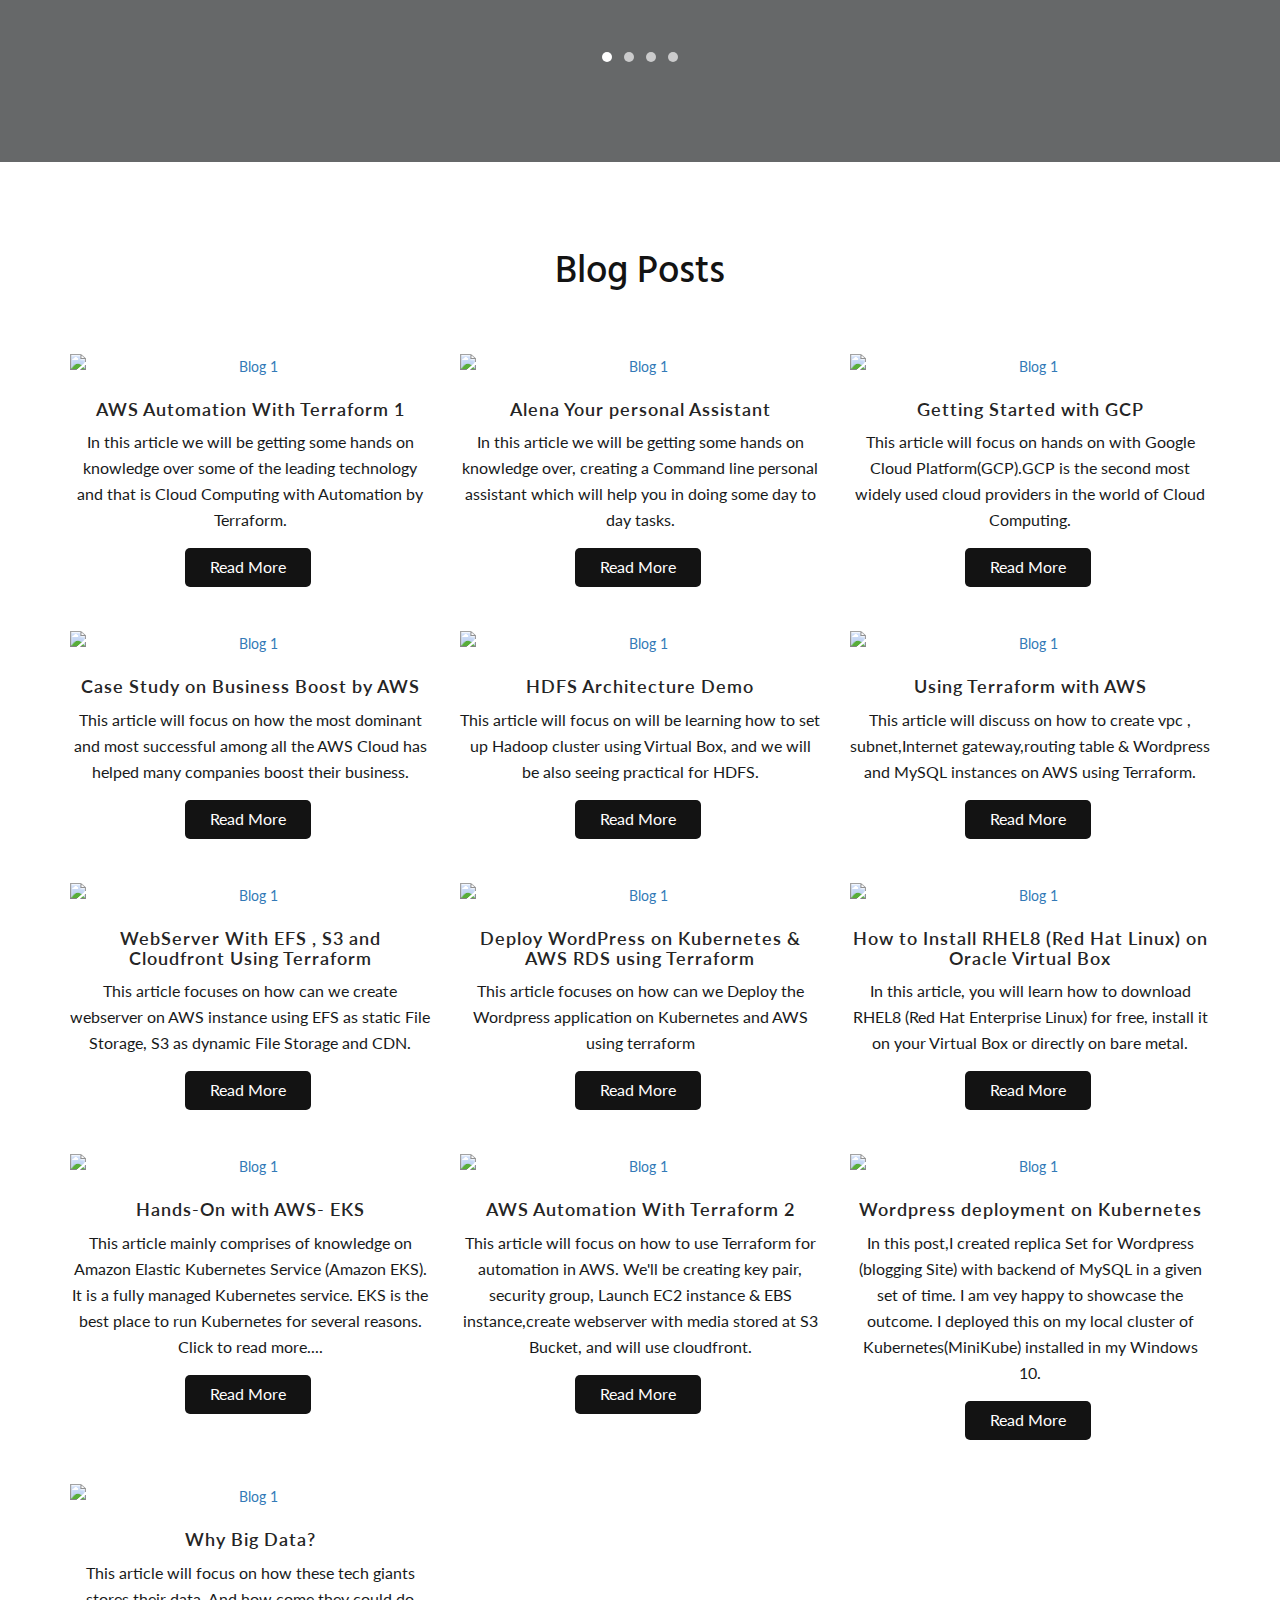
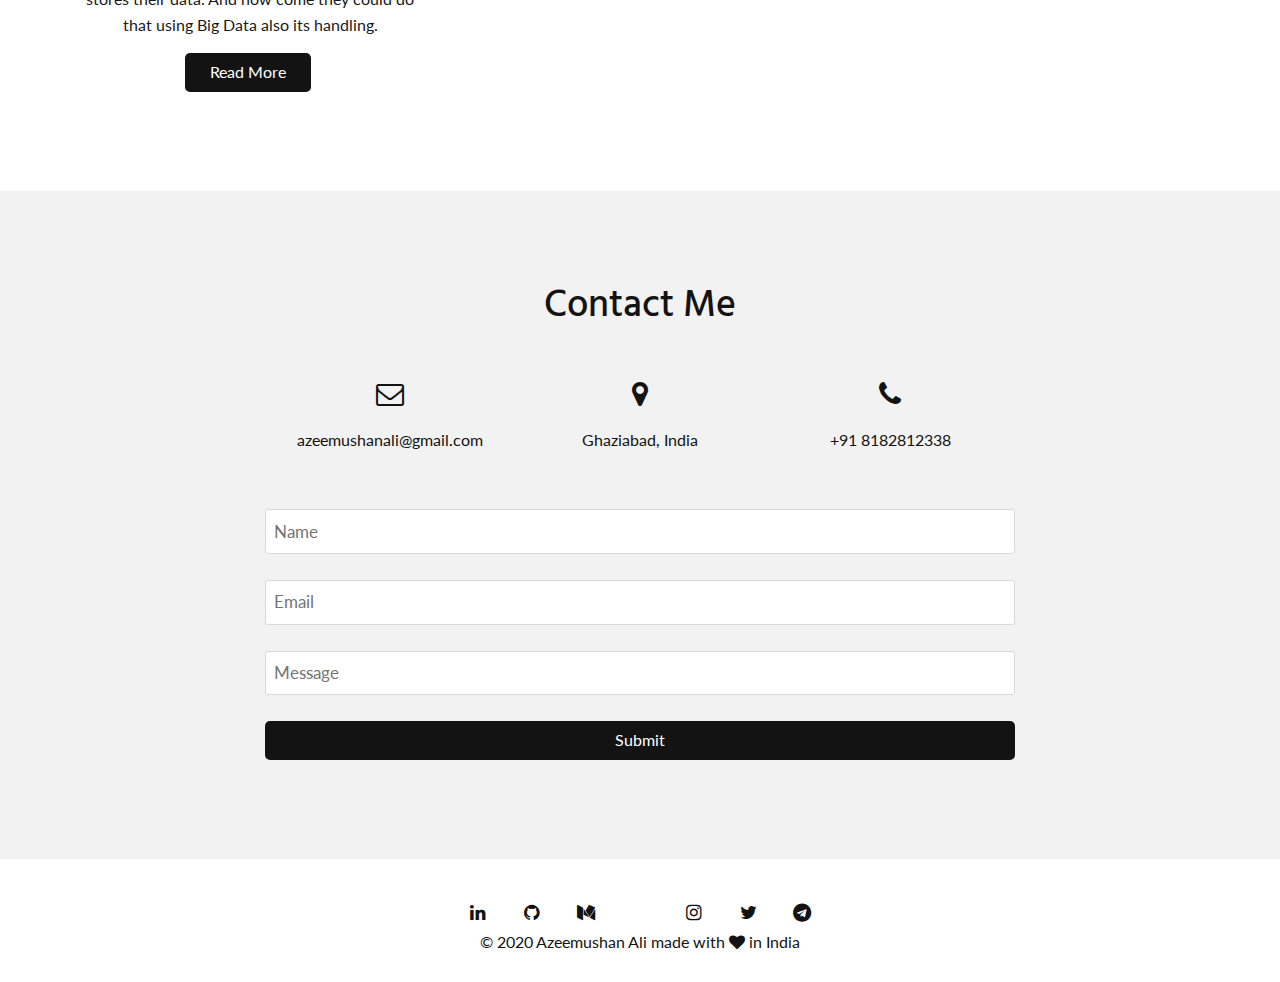
==== commit 36baa8de: "images optimised" ====
--- a/index.html
+++ b/index.html
@@ -1,1117 +1,1117 @@
-
-<!DOCTYPE html>
-<html lang="en">
-
-<head>
-	<meta charset="utf-8">
-	<meta http-equiv="X-UA-Compatible" content="IE=edge">
-	<meta name="viewport" content="width=device-width, initial-scale=1">
-
-	<meta property="og:title" content="Azeemushan Ali Portfolio" />
-	<meta property="og:type" content="website" />
-	<meta property="og:url" content="https://azeemushanali.netlify.app/" />
-	<meta property="og:image" content="https://raw.githubusercontent.com/azeemushanali/Portfolio/master/img/meta.JPG" />
-	<meta name="description" property="og:description" content="A software developer working in domains of Python,Machine Learning,Flutter development and Cloud involved in various Open Source organizations. Spending time on contributing to various projects.">
-
-
-	<title>Azeemushan Ali</title>
-	<link rel="icon" href="assets/img/letterA.png" type="image/x-icon">
-
-	<!-- CSS PLUGIN -->
-	<link rel="stylesheet" href="assets/css/bootstrap.min.css">
-	<link rel="stylesheet" href="https://cdnjs.cloudflare.com/ajax/libs/font-awesome/4.7.0/css/font-awesome.min.css">
-	<link rel="stylesheet" href="assets/css/owl.carousel.css">
-	<link rel="stylesheet" href="assets/css/owl.theme.css">
-	<link rel="stylesheet" href="assets/css/magnific-popup.css">
-	<link rel="stylesheet" href="assets/css/flexslider.css">
-	<link rel="stylesheet" href="assets/css/aos.css">
-	<link rel="stylesheet" href="assets/css/popup.css">
-	<link rel="stylesheet" href="assets/css/form-style.css">
-
-	<!-- MAIN STYLE -->
-	<link rel="stylesheet" href="assets/css/style.css">
-	<!-- RESPONSIVES STYLE -->
-	<link rel="stylesheet" href="assets/css/style-responsives.css">
-
-	<!-- GOOGLE FONTS -->
-	<link href="https://fonts.googleapis.com/css?family=Hind:600|Lato:300,400" rel="stylesheet">
-	
-	<script src="https://kit.fontawesome.com/7562ac142e.js" crossorigin="anonymous"></script>
-	
-
-</head>
-
-<body>
-
-	<!-- PRELOADER-->
-	<div id="preloader">
-		<div id="status">
-			<div class="loader-revolve center">
-				<span></span>
-			</div>
-		</div>
-	</div>
-	<!-- END PRELOADER -->
-
-	<!-- NAVIGATION -->
-	<div id="navigation">
-		<div class="container">
-			<div class="row">
-				<div class="col-sm-3">
-					<div class="logo">
-						<a href="index.html">Azeemushan Ali</a>
-					</div>
-				</div>
-
-				<div class="col-sm-9">
-					<div class="navigation-menu">
-						<div class="navbar">
-							<div class="navbar-header" style = "float: right;">
-								<button type="button" class="navbar-toggle" data-toggle="collapse" data-target=".navbar-collapse">
-									<span class="sr-only">Toggle navigation</span>
-									<span class="icon-bar"></span>
-									<span class="icon-bar"></span>
-									<span class="icon-bar"></span>
-								</button>
-							</div>
-							<div class="navbar-collapse collapse">
-								<ul class="nav navbar-nav navbar-right">
-									<!-- navigation menu items -->
-									<li>
-										<a class="line active smoth-scroll" href="#home">Home</a>
-									</li>
-									<li>
-										<a class="line smoth-scroll" href="#about">About</a>
-									</li>
-									<li>
-										<a class="line smoth-scroll" href="#portfolio">Portfolio</a>
-									</li>
-									<li>
-										<a class="line smoth-scroll" href="#services">Services</a>
-									</li>
-									<li>
-										<a class="line smoth-scroll" href="#testimonial">Recommendation</a>
-									</li>
-									<li>
-										<a class="line smoth-scroll" href="#blog">Blog</a>
-									</li>
-									<li>
-										<a class="line smoth-scroll" href="#contact">Contact</a>
-									</li>
-								</ul>
-							</div>
-						</div>
-					</div>
-				</div>
-			</div>
-		</div>
-	</div>
-	<!-- END NAVIGATION -->
-
-	<!-- HOME -->
-	<div id="home" class="home-bg box-intro" data-stellar-background-ratio="0.6">
-		<div class="overlay">
-			<a class="player" data-property="{videoURL:'https://www.youtube.com/watch?v=9l_Xgsw5YS4&t=0s', showControls:false, autoPlay:true, zoom:0, loop:true, mute:true, startAt:0, opacity:1, quality:'default'}"></a>
-			<div class="display-table">
-				<div class="display-table-cell">
-					<div class="container">
-						<div class="row">
-							<div class="home-text">
-								<!-- profile picture -->
-								<div class="profile-pic" data-aos="fade-zoom-in" data-aos-easing="ease-in-back" data-aos-delay="300" data-aos-offset="0">
-									<img src="assets/img/IMG_3226.JPG" height="500" class="img-responsive" alt="" />
-								</div>
-
-								<!-- home title -->
-								<div data-aos="fade-zoom-in" data-aos-easing="ease-in-back" data-aos-delay="300" data-aos-offset="0">
-									<h1>Hi, I'm Azeemushan</h1>
-									<h3 id="text-rotator">
-										<div>Software Developer</div>
-										<div>Flutter Developer</div>
-										<div>Cloud Developer</div>
-										<div>Machine Learning Enthusiast</div>
-										<div>RHEL8 Linux Administrator</div>
-										<div>Docker Specialised</div>
-										<div>Kubernetes Developer</div>
-									</h3>
-								</div>
-							</div>
-
-							<!-- arrow button -->
-							<a class="smoth-scroll" href="#about">
-								<i class="fa fa-angle-down arrow"></i>
-							</a>
-						</div>
-					</div>
-				</div>
-			</div>
-		</div>
-	</div>
-	<!-- END HOME -->
-
-	<!-- ABOUT -->
-	<section id="about">
-		<div class="container">
-			<div class="row">
-				<div class="description col-md-6 col-sm-4 col-xs-12">
-					<h2>Hello, I am Azeemushan Ali</h2>
-
-					<h4>Final Year Undergraduate Student</h4>
-					<p>A software developer working in domains of Python, Machine Learning, Flutter development, AWS/GCP Cloud, Kubernetes and Docker. Involved in various Open Source organizations. Spending time on contributing to various projects.</p>
-					<!-- social media items -->
-					<ul class="social-icons">
-						<li>
-							<a href="https://www.linkedin.com/in/azeemushan-ali/" target="_blank">
-								<i class="fa fa-linkedin-square"></i>
-							</a>
-						</li>
-						<li>
-							<a href="https://github.com/azeemushanali" target="_blank">
-								<i class="fa fa-github"></i>
-							</a>
-						</li>
-						<li>
-							<a href="https://medium.com/@azeemushanali" target="_blank">
-								<i class="fa fa-medium"></i>
-							</a>
-						</li>
-						<li>
-							<a href="https://www.hackerrank.com/azeemushanali" target="_blank">
-								<i class="fab fa-hackerrank"></i>
-							</a>
-						</li>
-						<li>
-							<a href="https://www.instagram.com/azeemushan_ali/" target="_blank">
-								<i class="fa fa-instagram"></i>
-							</a>
-						</li>
-						<li>
-							<a href="https://telegram.me/azeemushanali" target="_blank">
-								<i class="fa fa-telegram"></i>
-							</a>
-						</li>
-						
-						
-					</ul>
-
-					<!-- about button -->
-					
-					<p>
-						<a href="https://drive.google.com/file/d/17ezipeCUNwHfMuuhIPJmP3mtC4_Fcpoc/view?usp=sharing" target="_blank" class="btn btn-dark with-arrow smoth-scroll">My Resume
-							<i class="fa fa-download"></i>
-						</a>
-					</p>
-					
-				</div>
-
-
-
-				<!-- facts counting -->
-				<div class=" facts col-md-5 col-sm-5 col-xs-12">
-					<div class="row">
-						<div class="col-md-6 col-sm-6 col-xs-6">
-							<div class="count-item">
-								<div class="numscroller" data-slno='1' data-min='0' data-max='15' data-delay='2' data-increment="1">15</div>
-								<div class="count-name-intro">Projects done</div>
-							</div>
-						</div>
-
-						<div class="col-md-6 col-sm-6 col-xs-6">
-							<div class="count-item">
-								<div class="numscroller" data-slno='1' data-min='0' data-max='12' data-delay='2' data-increment="1">12</div>
-								<div class="count-name-intro">Honors & Awards</div>
-							</div>
-						</div>
-
-						<div class="col-md-6 col-sm-6 col-xs-6">
-							<div class="count-item">
-								<div class="numscroller" data-slno='1' data-min='0' data-max='25' data-delay='2' data-increment="1">25</div>
-								<div class="count-name-intro">Certifications</div>
-							</div>
-						</div>
-
-						<div class="col-md-6 col-sm-6 col-xs-6">
-							<div class="count-item">
-								<div class="numscroller" data-slno='1' data-min='0'  id = 'count' data-delay='2' data-increment="10">10</div>
-								<div class="count-name-intro">Site Clicks</div>
-							</div>
-						</div>
-					</div>
-				</div>
-			</div>
-		</div>
-	</section>
-	<!-- END ABOUT -->
-
-	<!-- SKILLS -->
-	<section id="skills">
-		<div class="container">
-			<div class="row">
-				<div class="col-md-12 text-center">
-					<h2>My Skills</h2>
-				</div>
-
-				<!-- skills items -->
-				<div class="col-md-5 col-sm-6 col-xs-12">
-					<div class="progress-box">
-						<p>Python
-							<span class="color-heading pull-right">92%</span>
-						</p>
-						<div class="progress">
-							<div class="progress-bar bg-color-base" role="progressbar" data-width="92"></div>
-						</div>
-					</div>
-				</div>
-
-				<div class="col-md-5 col-sm-6 col-xs-12 skills-right">
-					<div class="progress-box">
-						<p>Machine Learning
-							<span class="color-heading pull-right">55%</span>
-						</p>
-						<div class="progress">
-							<div class="progress-bar bg-color-base" role="progressbar" data-width="55"></div>
-						</div>
-					</div>
-				</div>
-
-				<div class="col-md-5 col-sm-6 col-xs-12">
-					<div class="progress-box">
-						<p>AWS
-							<span class="color-heading pull-right">75%</span>
-						</p>
-						<div class="progress">
-							<div class="progress-bar bg-color-base" role="progressbar" data-width="75"></div>
-						</div>
-					</div>
-				</div>
-
-				<div class="col-md-5 col-sm-6 col-xs-12 skills-right">
-					<div class="progress-box">
-						<p>GCP
-							<span class="color-heading pull-right">65%</span>
-						</p>
-						<div class="progress">
-							<div class="progress-bar bg-color-base" role="progressbar" data-width="65"></div>
-						</div>
-					</div>
-				</div>
-
-				<div class="col-md-5 col-sm-6 col-xs-12">
-					<div class="progress-box">
-						<p>Flutter
-							<span class="color-heading pull-right">80%</span>
-						</p>
-						<div class="progress">
-							<div class="progress-bar bg-color-base" role="progressbar" data-width="80"></div>
-						</div>
-					</div>
-				</div>
-
-				<div class="col-md-5 col-sm-6 col-xs-12 skills-right">
-					<div class="progress-box">
-						<p>Computer Vision
-							<span class="color-heading pull-right">60%</span>
-						</p>
-						<div class="progress">
-							<div class="progress-bar bg-color-base" role="progressbar" data-width="60"></div>
-						</div>
-					</div>
-				</div>
-
-				<div class="col-md-5 col-sm-6 col-xs-12">
-					<div class="progress-box">
-						<p>Git
-							<span class="color-heading pull-right">94%</span>
-						</p>
-						<div class="progress">
-							<div class="progress-bar bg-color-base" role="progressbar" data-width="94"></div>
-						</div>
-					</div>
-				</div>
-
-				<div class="col-md-5 col-sm-6 col-xs-12 skills-right">
-					<div class="progress-box">
-						<p>MySQL
-							<span class="color-heading pull-right">80%</span>
-						</p>
-						<div class="progress">
-							<div class="progress-bar bg-color-base" role="progressbar" data-width="80"></div>
-						</div>
-					</div>
-				</div>
-
-				<div class="col-md-5 col-sm-6 col-xs-12">
-					<div class="progress-box">
-						<p>Kubernetes
-							<span class="color-heading pull-right">75%</span>
-						</p>
-						<div class="progress">
-							<div class="progress-bar bg-color-base" role="progressbar" data-width="70"></div>
-						</div>
-					</div>
-				</div>
-
-				<div class="col-md-5 col-sm-6 col-xs-12 skills-right">
-					<div class="progress-box">
-						<p>Docker
-							<span class="color-heading pull-right">70%</span>
-						</p>
-						<div class="progress">
-							<div class="progress-bar bg-color-base" role="progressbar" data-width="95"></div>
-						</div>
-					</div>
-				</div>
-
-			</div>
-		</div>
-	</section>
-	<!-- END SKILLS -->
-
-	<!-- PORTFOLIO -->
-	<section id="portfolio">
-		<div class="container">
-			<div class="row">
-				<div data-aos="fade-up">
-					<div class="col-md-12 text-center">
-						<h2>My Projects</h2>
-					</div>
-
-					<div class="col-md-12 col-sm-12">
-						<!-- portfolio menu -->
-						<div class="filter-btn col-md-12 text-center">
-							<div class="filter active" data-filter="all">All</div>
-							<div class="filter" data-filter=".python">Python</div>
-							<div class="filter" data-filter=".flutter">Flutter</div>
-							<div class="filter" data-filter=".cloud">Cloud</div>
-							<!--div class="filter lst-cld" data-filter=".design">Web Design</div-->
-						</div>
-
-						<!-- portfolio items -->
-						<div id="port-image" class="container">
-							<div class="row">
-								<div class="python grid mix col-md-4 col-sm-6 col-xs-12">
-									<a href="assets/img/portfolio/carDetection.jpg" class="image-popup">
-										<figure class="port-desc">
-											<img src="assets/img/portfolio/carDetection.jpg" class="img-responsive" alt="Work 1">
-											<figcaption>
-												<h4>Car Detection</h4>
-												<h5><a href="https://github.com/azeemushanali/MiniProjects/tree/master/Computer%20Vision/Car%20Detection" target="_blank"><b>GitHub</b></a></h5>
-												<h5><a href="https://youtu.be/ca-gouqEPsk" target="_blank"><b>Youtube</b></a></h5>
-											</figcaption>
-										</figure>
-									</a>
-								</div>
-								
-								<div class="python grid mix col-md-4 col-sm-6 col-xs-12">
-									<a href="assets/img/portfolio/HeyAlena.png" class="image-popup">
-										<figure class="port-desc">
-											<img src="assets/img/portfolio/HeyAlena.png" class="img-responsive" alt="Work 1">
-											<figcaption>
-												<h4>Hey Alena CLI Assistant</h4>
-												<h5><a href="https://github.com/azeemushanali/Hey-Alena" target="_blank"><b>GitHub</b></a></h5>
-												<h5><a href="https://medium.com/@azeemushanali/alena-your-personal-assistant-ef42d6e90eb7" target="_blank"><b>Medium</b></a></h5>
-												<h5><a href="https://www.youtube.com/watch?v=FZt81ySmkB8" target="_blank"><b>Youtube</b></a></h5>
-											</figcaption>
-										</figure>
-									</a>
-								</div>
-
-								<div class="flutter grid mix col-md-4 col-sm-6 col-xs-12">
-									<a href="assets/img/portfolio/businessCard.png" class="image-popup">
-										<figure class="port-desc">
-											<img src="assets/img/portfolio/businessCard.png" class="img-responsive" alt="Work 1">
-											<figcaption>
-												<h4>Business Card Using Flutter</h4>
-												<h5><a href="https://github.com/azeemushanali/Business-Card" target="_blank"><b>GitHub</b></a></h5>
-												<h5><a href="https://www.linkedin.com/posts/azeemushan-ali_flutterdev-flutterapp-androiddevelopment-activity-6693955385100959744-RxY3" target="_blank"><b>Linkedin</b></a></h5>
-												<h5><a href="https://www.youtube.com/watch?v=VMFqLqQlz0w" target="_blank"><b>Youtube</b></a></h5>
-											</figcaption>
-										</figure>
-									</a>
-								</div>
-
-								<div class="python grid mix col-md-4 col-sm-6 col-xs-12">
-									<a href="assets/img/portfolio/y2a.png" class="image-popup">
-										<figure class="port-desc">
-											<img src="assets/img/portfolio/y2a.png" class="img-responsive" alt="Work 1">
-											<figcaption>
-												<h4>Youtube Video to Audio</h4>
-												<h5><a href="https://github.com/azeemushanali/Youtube-To-Audio-Download-in-Python" target="_blank"><b>GitHub</b></a></h5>
-												
-											</figcaption>
-										</figure>
-									</a>
-								</div>
-								
-								<div class="python grid mix col-md-4 col-sm-6 col-xs-12">
-									<a href="assets/img/portfolio/erp.jpg" class="image-popup">
-										<figure class="port-desc">
-											<img src="assets/img/portfolio/erp.jpg" class="img-responsive" alt="Work 1">
-											<figcaption>
-												<h4>Employee Resource Management CLI</h4>
-												<h5><a href="https://github.com/azeemushanali/Employee-Resource-Management---ERP" target="_blank"><b>GitHub</b></a></h5>
-												
-											</figcaption>
-										</figure>
-									</a>
-								</div>
-								
-								<div class="python grid mix col-md-4 col-sm-6 col-xs-12">
-									<a href="assets/img/portfolio/heartdisease.jpg" class="image-popup">
-										<figure class="port-desc">
-											<img src="assets/img/portfolio/heartdisease.jpg" class="img-responsive" alt="Work 1">
-											<figcaption>
-												<h4>Heart Disease Prediction</h4>
-												<h5><a href="https://github.com/azeemushanali/Machine-Learning/tree/master/Heart%20Disease%20Prediction" target="_blank"><b>GitHub</b></a></h5>
-												
-											</figcaption>
-										</figure>
-									</a>
-								</div>
-								<div class="python grid mix col-md-4 col-sm-6 col-xs-12">
-									<a href="assets/img/portfolio/lane2.gif" class="image-popup">
-										<figure class="port-desc">
-											<img src="assets/img/portfolio/lane2.gif" class="img-responsive" alt="Work 1">
-											<figcaption>
-												<h4>Lane Detection</h4>
-												<h5><a href="https://github.com/azeemushanali/MiniProjects/tree/master/Computer%20Vision/Lane%20Detection" target="_blank"><b>GitHub</b></a></h5>
-												
-											</figcaption>
-										</figure>
-									</a>
-								</div>
-								<div class="python grid mix col-md-4 col-sm-6 col-xs-12">
-									<a href="assets/img/portfolio/scrap (3).png" class="image-popup">
-										<figure class="port-desc">
-											<img src="assets/img/portfolio/scrap (3).png" class="img-responsive" alt="Work 1">
-											<figcaption>
-												<h4>News Scrawller</h4>
-												<h5><a href="https://github.com/azeemushanali/Web-Scraping/tree/master/News%20Scrawller" target="_blank"><b>GitHub</b></a></h5>
-												<h5><a href="https://www.linkedin.com/posts/azeemushan-ali_automation-developer-python-activity-6683028151506919424-2X9u" target="_blank"><b>Linkedin</b></a></h5>
-												
-											</figcaption>
-										</figure>
-									</a>
-								</div>
-								
-								<div class="flutter grid mix col-md-4 col-sm-6 col-xs-12">
-									<a href="assets/img/portfolio/weatherApp.png" class="image-popup">
-										<figure class="port-desc">
-											<img src="assets/img/portfolio/weatherApp.png" class="img-responsive" alt="Work 1">
-											<figcaption>
-												<h4>Weather App using Flutter</h4>
-												<h5><a href="https://www.linkedin.com/posts/azeemushan-ali_androiddevelopment-youtubelearnings-appdevelopment-activity-6700841453364531200-kul1" target="_blank"><b>Linkedin</b></a></h5>
-												<!--<h5><a href="" target="_blank"><b>Heroku</b></a></h5>-->
-											</figcaption>
-										</figure>
-									</a>
-								</div>
-								
-								<div class="python grid mix col-md-4 col-sm-6 col-xs-12">
-									<a href="assets/img/portfolio/amazonScrappper.jpg" class="image-popup">
-										<figure class="port-desc">
-											<img src="assets/img/portfolio/amazonScrappper.jpg" class="img-responsive" alt="Work 1">
-											<figcaption>
-												<h4>Amazon Novel Scraper</h4>
-												<h5><a href="https://github.com/azeemushanali/Web-Scraping" target="_blank"><b>GitHub</b></a></h5>
-												<!--<h5><a href="" target="_blank"><b>Heroku</b></a></h5>-->
-											</figcaption>
-										</figure>
-									</a>
-								</div>
-								<div class="python grid mix col-md-4 col-sm-6 col-xs-12">
-									<a href="assets/img/portfolio/download.jpg" class="image-popup">
-										<figure class="port-desc">
-											<img src="assets/img/portfolio/download.jpg" class="img-responsive" alt="Work 1">
-											<figcaption>
-												<h4>Geo-Locator using Python</h4>
-												<h5><a href="https://github.com/azeemushanali/MiniProjects/tree/master/Locate%20Me" target="_blank"><b>GitHub</b></a></h5>
-												<!--<h5><a href="" target="_blank"><b>Heroku</b></a></h5>-->
-											</figcaption>
-										</figure>
-									</a>
-								</div>
-								<div class="python grid mix col-md-4 col-sm-6 col-xs-12">
-									<a href="assets/img/portfolio/qrreader.jpg" class="image-popup">
-										<figure class="port-desc">
-											<img src="assets/img/portfolio/qrreader.jpg" class="img-responsive" alt="Work 1">
-											<figcaption>
-												<h4>QR Code Reader & Generator</h4>
-												<h5><a href="https://github.com/azeemushanali/MiniProjects/tree/master/QR%20Code%20Reader%20%26%20Generator" target="_blank"><b>GitHub</b></a></h5>
-												<!--<h5><a href="" target="_blank"><b>Heroku</b></a></h5>-->
-											</figcaption>
-										</figure>
-									</a>
-								</div>
-								<div class="python grid mix col-md-4 col-sm-6 col-xs-12">
-									<a href="assets/img/portfolio/emotion.jpg" class="image-popup">
-										<figure class="port-desc">
-											<img src="assets/img/portfolio/emotion.jpg" class="img-responsive" alt="Work 1">
-											<figcaption>
-												<h4>Emotion Detection</h4>
-												<h5><a href="https://github.com/azeemushanali/MiniProjects/tree/master/Computer%20Vision/Emotion%20Detection" target="_blank"><b>GitHub</b></a></h5>
-												<!--<h5><a href="" target="_blank"><b>Heroku</b></a></h5>-->
-											</figcaption>
-										</figure>
-									</a>
-								</div>
-								<div class="cloud grid mix col-md-4 col-sm-6 col-xs-12">
-									<a href="assets/img/blog/aws4Blog.png" class="image-popup">
-										<figure class="port-desc">
-											<img src="assets/img/blog/aws4Blog.png" class="img-responsive" alt="Work 1">
-											<figcaption>
-												<h4>Wordpress + MySQL on AWS</h4>
-												<h5><a href="https://github.com/azeemushanali/Hybrid-Cloud-Task-4" target="_blank"><b>GitHub</b></a></h5>
-												<h5><a href="https://medium.com/@azeemushanali/aws-automation-with-terraform-17e7556b4415" target="_blank"><b>Medium</b></a></h5>
-											</figcaption>
-										</figure>
-									</a>
-								</div>
-
-								<div class="cloud grid mix col-md-4 col-sm-6 col-xs-12">
-									<a href="assets/img/blog/aws1blog.png" class="image-popup">
-										<figure class="port-desc">
-											<img src="assets/img/blog/aws1blog.png" class="img-responsive" alt="Work 1">
-											<figcaption>
-												<h4>Webserver on AWS with Terraform</h4>
-												<h5><a href="https://www.linkedin.com/pulse/aws-automation-terraform-azeemushan-ali/" target="_blank"><b>Linkedin</b></a></h5>
-												<!--<h5><a href="" target="_blank"><b>Heroku</b></a></h5>-->
-											</figcaption>
-										</figure>
-									</a>
-								</div>
-								<div class="cloud grid mix col-md-4 col-sm-6 col-xs-12">
-									<a href="assets/img/blog/kubernetes-wordpress-cloudsql-post.jpg" class="image-popup">
-										<figure class="port-desc">
-											<img src="assets/img/blog/kubernetes-wordpress-cloudsql-post.jpg" class="img-responsive" alt="Work 1">
-											<figcaption>
-												<h4>Wordpress deployment on Kubernetes</h4>
-												<h5><a href="https://www.linkedin.com/posts/azeemushan-ali_kubernetes-mysql-php-activity-6681734700807069696-z8gU" target="_blank"><b>Linkedin</b></a></h5>
-												<!--<h5><a href="" target="_blank"><b>Heroku</b></a></h5>-->
-											</figcaption>
-										</figure>
-									</a>
-								</div>
-								<div class="cloud grid mix col-md-4 col-sm-6 col-xs-12">
-									<a href="assets/img/portfolio/cs.png" class="image-popup">
-										<figure class="port-desc">
-											<img src="assets/img/portfolio/cs.png" class="img-responsive" alt="Work 1">
-											<figcaption>
-												<h4>Coming Soon!!!</h4>
-												<h5><a href="" target="_blank"><b>Loading...</b></a></h5>
-												<!--<h5><a href="" target="_blank"><b>Heroku</b></a></h5>-->
-											</figcaption>
-										</figure>
-									</a>
-								</div>
-
-
-							</div>
-						</div>
-					</div>
-				</div>
-			</div>
-		</div>
-	</section>
-	<!-- END PORTFOLIO -->
-
-	<!-- SERVICES -->
-	<section id="services">
-		<div class="container">
-			<div class="row">
-				<div class="col-md-12">
-					<h2>Services</h2>
-				</div>
-
-				<div class="col-md-12">
-					<div class="row">
-						<!-- services items -->
-						<div class="col-md-4 col-sm-6">
-							<div class="services-item">
-								<!--i class="fa fa-code fa-2x"></i-->
-								<img src="https://img.icons8.com/wired/40/000000/python.png"/>
-								
-								<h4><br/>Python</h4>
-								<p>Python is an interpreted, high-level, general-purpose programming language. Created by Guido van Rossum and first released in 1991, Python's design philosophy emphasizes code readability with its notable use of significant whitespace.</p>
-							</div>
-						</div>
-						<div class="col-md-4 col-sm-6">
-							<div class="services-item">
-								<i class="fa fa-mobile fa-3x"></i>
-								<h4>Flutter</h4>
-								<p>Flutter is an open-source UI software development kit created by Google. It is used to develop applications for Android, iOS, Linux, Mac, Windows, Google Fuchsia and the web from a single codebase.</p>
-							</div>
-						</div>
-						<div class="col-md-4 col-sm-6">
-							<div class="services-item">
-								<i class="fas fa-laptop-code fa-2x"></i>
-								<h4>Machine Learning</h4>
-								<p>Machine learning is an application of artificial intelligence (AI) that provides systems the ability to automatically learn and improve from experience without being explicitly programmed. Machine learning focuses on the development of computer programs that can access data and use it learn for themselves.</p>
-							</div>
-						</div>						
-					</div>
-					<div class="row">
-						<div class="col-md-4 col-sm-6">
-							<div class="services-item">
-								<i class="fab fa-aws fa-2x"></i>
-								<h4>AWS Cloud</h4>
-								<p>AWS (Amazon Web Services) is a comprehensive, evolving cloud computing platform provided by Amazon that includes a mixture of infrastructure as a service (IaaS), platform as a service (PaaS) and packaged software as a service (SaaS) offerings. AWS services can offer an organization tools such as compute power, database storage and content delivery services.</p>
-							</div>
-						</div>
-
-						<div class="col-md-4 col-sm-6">
-							<div class="services-item">
-								<i class="fa fa-google  fa-2x"></i>
-								<h4>Google Cloud Platform</h4>
-								<p>Google Cloud Platform, offered by Google, is a suite of cloud computing services that runs on the same infrastructure that Google uses internally for its end-user products, such as Google Search, Gmail, file storage, and YouTube.</p>
-							</div>
-						</div>
-
-						<div class="col-md-4 col-sm-6">
-							<div class="services-item">
-								<i class="fab fa-docker fa-2x"></i>
-								<h4>Docker</h4>
-								<p>Docker is a set of platform as a service products that use OS-level virtualization to deliver software in packages called containers. Containers are isolated from one another and bundle their own software, libraries and configuration files; they can communicate with each other through well-defined channels.</p>
-							</div>
-						</div>
-					</div>
-
-					<div class="row">
-						<div class="col-md-4 col-sm-6">
-							<div class="services-item">
-								<!--i class="fa fa-bolt fa-2x"></i-->
-								<a href="https://www.iconspng.com/image/140341/kubernetes-logo"target="_blank"><img src="https://img.icons8.com/ios/40/000000/kubernetes.png"/></a>
-								<h4><br/>Kubernetes</h4>
-								<p>Kubernetes is an open-source container-orchestration system for automating computer application deployment, scaling, and management. It was originally designed by Google and is now maintained by the Cloud Native Computing Foundation. </p>
-							</div>
-
-						</div>
-						<div class="col-md-4 col-sm-6">
-							<div class="services-item">
-								<i class="fab fa-redhat fa-3x"></i>
-								<h4>RHEL 8</h4>
-								<p>RedHat has something that nobody else has: a fully integrated stack consisting of a Linux operating system (RHEL), an infrastructure orchestration platform (CloudForms), an API-forward cloud management platform (OpenShift), and an easy-to-use automation platform (Ansible). </p>
-							</div>
-
-						</div>
-					</div>
-				</div>
-			</div>
-		</div>
-	</section>
-	<!-- END SERVICES -->
-
-	<!-- HIRE -->
-	<section id="hire">
-		<div class="container">
-			<div class="row">
-				<div class="col-md-9 col-sm-6 col-xs-12">
-					<h2>Hire Me</h2>
-
-					<p>
-						Currently, in final year of my graduation pursuing Bachelors of Technology in Computer Science & Engineering from IMS Engineering College,Ghaziabad. Open to Job Opportunities in the field of software developer, Machine-Learning, Cloud Developer and Mobile App Development.
-					</p>
-				</div>
-
-				<!-- button -->
-				<div class="col-md-3 col-sm-6 col-xs-12">
-					<p>
-						<a href="#contact" class="btn btn-dark btn-lg smoth-scroll">Get in Touch</a>
-					</p>
-				</div>
-			</div>
-		</div>
-	</section>
-	<!-- END HIRE-->
-
-	<!-- TESTIMONIAL -->
-	<section id="testimonial" class="testimonial-slider text-center" style="background-image: url('assets/img/bg.jpg');">
-		<div class="overlay"></div>
-		<div class="container">
-			<div class="row">
-				<div class="col-md-12">
-					<div class="flexslider">
-						<ul class="slides">
-							<!-- testimoni items -->
-							<li>
-								<p class="author">Pankaj Agarwal <br/>HOD, CSE Dept.</p>
-								<h2>"Azeemushan Ali,Deepak Singh,Arunav Dey(3rs Yr students) participated in the GOOGLE HASH CODE Coding competition. They secured all India Rank of 1889 and Global Rank 8393. Department wish to congratulate Deepak Singh, Azeemushan Ali, Arunav Dey for their participation & doing well at national/international level."
-								</h2>
-							</li>
-							<li>
-								<p class="author">Neetish Singh <br/>Founder, Rexora Edulabs</p>
-								<h2>"He is really good in programming as well I appreciate his innovative approach toward problems..Worked together for a project and I liked his analytical skills.Great Going...	"
-								</h2>
-							</li>
-							
-							<li>
-								<p class="author">Pankaj Agarwal <br/>HOD, CSE Dept.</p>
-								<h2>"Team of CS Students including Azeemushan Ali, Deepak Singh, Aman Verma (3rd Yr) won 2nd prize for their project titled “Smart Communications” (Problem Statement of SIH-Smart India Hackathon) at Hackathon conducted by IPEC, Ghaziabad on 14th Feb 2020.Congratulations to the team, Department is proud of you all."
-								</h2>
-							</li>
-							<li>
-								<p class="author">Anis Khan <br/>Full Stack Developer at Standard Chartered Bank</p>
-								<h2>"Azeem is technically sound in the field of Cloud and Container Services. I had worked alongside him in a Docker project and I really appreciate his problem solving approach. Wishing him luck from my side."
-								</h2>
-							</li>
-
-						</ul>
-					</div>
-				</div>
-			</div>
-		</div>
-	</section>
-	<!-- END TESTIMONIAL -->
-
-	<!-- BLOG -->
-	<section id="blog">
-		<div class="container text-center">
-			<div class="row">
-				<div class="col-md-12 text-center">
-					<h2>Blog Posts</h2>
-				</div>
-
-				<!-- blog items -->
-				<div class="col-md-4 col-sm-6">
-					<div class="blog-item">
-						<a href="https://medium.com/@azeemushanali/aws-automation-with-terraform-17e7556b4415" class="blog-img">
-							<img src="assets/img/blog/aws4Blog.png" class="img-responsive" alt="Blog 1">
-						</a>
-						<div class="blog-desc">
-							<h4>
-								<a href="https://medium.com/@azeemushanali/aws-automation-with-terraform-17e7556b4415">AWS Automation With Terraform 1 </a>
-							</h4>
-							<p>In this article we will be getting some hands on knowledge over some of the leading technology and that is Cloud Computing with Automation by Terraform.</p>
-							<a href="https://medium.com/@azeemushanali/aws-automation-with-terraform-17e7556b4415" class="btn btn-dark">Read more</a>
-						</div>
-					</div>
-				</div>
-				
-				<div class="col-md-4 col-sm-6">
-					<div class="blog-item">
-						<a href="https://medium.com/@azeemushanali/alena-your-personal-assistant-ef42d6e90eb7" class="blog-img">
-							<img src="assets/img/blog/hey-Alena.png" class="img-responsive" alt="Blog 1">
-						</a>
-						<div class="blog-desc">
-							<h4>
-								<a href="https://medium.com/@azeemushanali/alena-your-personal-assistant-ef42d6e90eb7">Alena Your personal Assistant</a>
-							</h4>
-							<p>In this article we will be getting some hands on knowledge over, creating a Command line personal assistant which will help you in doing some day to day tasks.</p>
-							<a href="https://medium.com/@azeemushanali/alena-your-personal-assistant-ef42d6e90eb7" class="btn btn-dark">Read more</a>
-						</div>
-					</div>
-				</div>
-
-				<div class="col-md-4 col-sm-6">
-					<div class="blog-item">
-						<a href="https://medium.com/@azeemushanali/getting-started-with-google-cloud-platform-3e9801ed935a" class="blog-img">
-							<img src="assets/img/blog/gcp.jpg" class="img-responsive" alt="Blog 1">
-						</a>
-						<div class="blog-desc">
-							<h4>
-								<a href="https://medium.com/@azeemushanali/getting-started-with-google-cloud-platform-3e9801ed935a">Getting Started with GCP</a>
-							</h4>
-							<p>This article will focus on hands on with Google Cloud Platform(GCP).GCP is the second most widely used cloud providers in the world of Cloud Computing. </p>
-							<a href="https://medium.com/@azeemushanali/getting-started-with-google-cloud-platform-3e9801ed935a" class="btn btn-dark">Read more</a>
-						</div>
-					</div>
-				</div>
-
-				<div class="col-md-4 col-sm-6">
-					<div class="blog-item">
-						<a href="https://medium.com/@azeemushanali/business-boost-by-aws-dd32dc00242f" class="blog-img">
-							<img src="assets/img/blog/businessboos (1).png" class="img-responsive" alt="Blog 1">
-						</a>
-						<div class="blog-desc">
-							<h4>
-								<a href="https://medium.com/@azeemushanali/business-boost-by-aws-dd32dc00242f">Case Study on Business Boost by AWS</a>
-							</h4>
-							<p>This article will focus on how the most dominant and most successful among all the AWS Cloud has helped many companies boost their business. </p>
-							<a href="https://medium.com/@azeemushanali/business-boost-by-aws-dd32dc00242f" class="btn btn-dark">Read more</a>
-						</div>
-					</div>
-				</div>
-				
-				<div class="col-md-4 col-sm-6">
-					<div class="blog-item">
-						<a href="https://medium.com/@azeemushanali/hadoop-cluster-setup-with-hdfs-architecture-demo-d5cbd535d050" class="blog-img">
-							<img src="assets/img/blog/hadoop.jpg" class="img-responsive" alt="Blog 1">
-						</a>
-						<div class="blog-desc">
-							<h4>
-								<a href="https://medium.com/@azeemushanali/hadoop-cluster-setup-with-hdfs-architecture-demo-d5cbd535d050">HDFS Architecture Demo</a>
-							</h4>
-							<p>This article will focus on will be learning how to set up Hadoop cluster  using Virtual Box, and we will be also seeing practical for HDFS. </p>
-							<a href="https://medium.com/@azeemushanali/hadoop-cluster-setup-with-hdfs-architecture-demo-d5cbd535d050" class="btn btn-dark">Read more</a>
-						</div>
-					</div>
-				</div>
-				
-				<div class="col-md-4 col-sm-6">
-					<div class="blog-item">
-						<a href="https://medium.com/@azeemushanali/using-terraform-with-aws-a869f069fb1e" class="blog-img">
-							<img src="assets/img/blog/terraformaws.png" class="img-responsive" alt="Blog 1">
-						</a>
-						<div class="blog-desc">
-							<h4>
-								<a href="https://medium.com/@azeemushanali/using-terraform-with-aws-a869f069fb1e">Using Terraform with AWS</a>
-							</h4>
-							<p>This article will discuss on how to create vpc , subnet,Internet gateway,routing table & Wordpress and MySQL instances on AWS using Terraform. </p>
-							<a href="https://medium.com/@azeemushanali/using-terraform-with-aws-a869f069fb1e" class="btn btn-dark">Read more</a>
-						</div>
-					</div>
-				</div>
-				<div class="col-md-4 col-sm-6">
-					<div class="blog-item">
-						<a href="https://medium.com/@azeemushanali/webserver-with-efs-s3-and-cloudfront-using-terraform-84300b990f01" class="blog-img">
-							<img src="assets/img/blog/efs.png" class="img-responsive" alt="Blog 1">
-						</a>
-						<div class="blog-desc">
-							<h4>
-								<a href="https://medium.com/@azeemushanali/webserver-with-efs-s3-and-cloudfront-using-terraform-84300b990f01">WebServer With EFS , S3 and Cloudfront Using Terraform</a>
-							</h4>
-							<p>This article focuses on how can we create webserver on AWS instance using EFS as static File Storage, S3 as dynamic File Storage and CDN. </p>
-							<a href="https://medium.com/@azeemushanali/webserver-with-efs-s3-and-cloudfront-using-terraform-84300b990f01" class="btn btn-dark">Read more</a>
-						</div>
-					</div>
-				</div>
-				<div class="col-md-4 col-sm-6">
-					<div class="blog-item">
-						<a href="https://medium.com/@azeemushanali/deploy-wordpress-on-kubernetes-aws-rds-using-terraform-a29aecbc0466" class="blog-img">
-							<img src="assets/img/blog/sqlwordpress.jpg" class="img-responsive" alt="Blog 1">
-						</a>
-						<div class="blog-desc">
-							<h4>
-								<a href="https://medium.com/@azeemushanali/deploy-wordpress-on-kubernetes-aws-rds-using-terraform-a29aecbc0466">Deploy WordPress on Kubernetes & AWS RDS using Terraform</a>
-							</h4>
-							<p>This article focuses on how can we Deploy the Wordpress application on Kubernetes and AWS using terraform  </p>
-							<a href="https://medium.com/@azeemushanali/deploy-wordpress-on-kubernetes-aws-rds-using-terraform-a29aecbc0466" class="btn btn-dark">Read more</a>
-						</div>
-					</div>
-				</div>
-				<div class="col-md-4 col-sm-6">
-					<div class="blog-item">
-						<a href="https://medium.com/@azeemushanali/how-to-install-rhel-8-on-oracle-virtual-box-559565da1f37" class="blog-img">
-							<img src="assets/img/blog/rhel8.jpg" class="img-responsive" alt="Blog 1">
-						</a>
-						<div class="blog-desc">
-							<h4>
-								<a href="https://medium.com/@azeemushanali/how-to-install-rhel-8-on-oracle-virtual-box-559565da1f37">How to Install RHEL8 (Red Hat Linux) on Oracle Virtual Box</a>
-							</h4>
-							<p>In this article, you will learn how to download RHEL8 (Red Hat Enterprise Linux) for free, install it on your Virtual Box or directly on bare metal.  </p>
-							<a href="https://medium.com/@azeemushanali/how-to-install-rhel-8-on-oracle-virtual-box-559565da1f37" class="btn btn-dark">Read more</a>
-						</div>
-					</div>
-				</div>
-				
-				<div class="col-md-4 col-sm-6">
-					<div class="blog-item">
-						<a href="https://www.linkedin.com/pulse/hands-on-aws-eks-azeemushan-ali/" class="blog-img">
-							<img src="assets/img/blog/eks.jpg" class="img-responsive" alt="Blog 1">
-						</a>
-						<div class="blog-desc">
-							<h4>
-								<a href="https://www.linkedin.com/pulse/hands-on-aws-eks-azeemushan-ali/">Hands-On with AWS- EKS</a>
-							</h4>
-							<p>This article mainly comprises of knowledge on Amazon Elastic Kubernetes Service (Amazon EKS). It is a fully managed Kubernetes service. EKS is the best place to run Kubernetes for several reasons. Click to read more.... </p>
-							<a href="https://www.linkedin.com/pulse/hands-on-aws-eks-azeemushan-ali/" class="btn btn-dark">Read more</a>
-						</div>
-					</div>
-				</div>
-				
-				<div class="col-md-4 col-sm-6">
-					<div class="blog-item">
-						<a href="https://www.linkedin.com/pulse/aws-automation-terraform-azeemushan-ali/" class="blog-img">
-							<img src="assets/img/blog/aws1blog.png" class="img-responsive" alt="Blog 1">
-						</a>
-						<div class="blog-desc">
-							<h4>
-								<a href="https://www.linkedin.com/pulse/aws-automation-terraform-azeemushan-ali/">AWS Automation With Terraform 2</a>
-							</h4>
-							<p>This article will focus on how to use Terraform for automation in AWS. We'll be creating key pair, security group, Launch EC2 instance & EBS instance,create webserver with media stored at S3 Bucket, and will use cloudfront.</p>
-							<a href="https://www.linkedin.com/pulse/aws-automation-terraform-azeemushan-ali/" class="btn btn-dark">Read more</a>
-						</div>
-					</div>
-				</div>
-				
-				<div class="col-md-4 col-sm-6">
-					<div class="blog-item">
-						<a href="https://www.linkedin.com/posts/azeemushan-ali_kubernetes-mysql-php-activity-6681734700807069696-z8gU" class="blog-img">
-							<img src="assets/img/blog/kubernetes-wordpress-cloudsql-post.jpg" class="img-responsive" alt="Blog 1">
-						</a>
-						<div class="blog-desc">
-							<h4>
-								<a href="https://www.linkedin.com/posts/azeemushan-ali_kubernetes-mysql-php-activity-6681734700807069696-z8gU">Wordpress deployment on Kubernetes</a>
-							</h4>
-							<p>In this post,I created replica Set for Wordpress (blogging Site) with backend of MySQL in a given set of time. I am vey happy to showcase the outcome. I deployed this on my local cluster of Kubernetes(MiniKube) installed in my Windows 10.</p>
-							<a href="https://www.linkedin.com/posts/azeemushan-ali_kubernetes-mysql-php-activity-6681734700807069696-z8gU" class="btn btn-dark">Read more</a>
-						</div>
-					</div>
-				</div>
-				
-				<div class="col-md-4 col-sm-6">
-					<div class="blog-item">
-						<a href="https://medium.com/@azeemushanali/why-big-data-932afbc15c95" class="blog-img">
-							<img src="assets/img/blog/bigdata.jpg" class="img-responsive" alt="Blog 1">
-						</a>
-						<div class="blog-desc">
-							<h4>
-								<a href="https://medium.com/@azeemushanali/why-big-data-932afbc15c95">Why Big Data?</a>
-							</h4>
-							<p>This article will focus on how these tech giants stores their data. And how come they could do that using Big Data also its handling. </p>
-							<a href="https://medium.com/@azeemushanali/why-big-data-932afbc15c95" class="btn btn-dark">Read more</a>
-						</div>
-					</div>
-				</div>
-			</div>
-		</div>
-	</section>
-	<!-- END BLOG -->
-
-	<!-- CONTACT -->
-	<section id="contact">
-		<div class="container text-center">
-			<div class="row">
-				<div class="col-md-12 text-center">
-					<h2>Contact Me</h2>
-				</div>
-
-				<div class="address-icons col-md-8 col-md-offset-2">
-					<div class="col-md-4 col-sm-4">
-						<i class="fa fa-envelope-o fa-2x"></i>
-						<p>azeemushanali@gmail.com</p>
-					</div>
-
-					<div class="col-md-4 col-sm-4">
-						<i class="fa fa-map-marker fa-2x"></i>
-						<p>Ghaziabad, India
-						</p>
-					</div>
-
-					<div class="col-md-4 col-sm-4">
-						<i class="fa fa-phone fa-2x"></i>
-						<p>+91 8182812338</p>
-					</div>
-					<div class="clearfix"></div>
-				</div>
-
-				<div class="col-md-8 col-md-offset-2">
-					
-				<!-- Form -->
-				<form name="gform" id="gform" enctype="text/plain" action="https://docs.google.com/forms/u/1/d/e/1FAIpQLSdf49kQuSj-f3e8PNiS4JJU7sb7QsjJdcGYqCzwhDBaiMIMAQ/formResponse" target="hidden_iframe" onsubmit="submitted=true;">
-					<br>
-					<input type="text" jsname="YPqjbf" name="entry.2071295514" id="entry.2071295514" placeholder="Name" required><br>
-					<br>
-					<input type="email" required jsname="YPqjbf" name="entry.1329234029" id="entry.1329234029" placeholder="Email"><br>
-					<br>
-					<input type="text" required jsname="YPqjbf" name="entry.742585480" id="entry.742585480" placeholder="Message"><br>
-					<br>
-					<input type="submit" value="Submit" class="btn btn-dark" >
-				</form>
-
-				<iframe name="hidden_iframe" id="hidden_iframe" style="display:none;" onload="if(submitted) {}"></iframe>
-
-				<script src="assets/js/jquery-2.1.0.min.js"></script>
-				<script type="text/javascript">var submitted=false;</script>
-				<script type="text/javascript">
-
-					$('#gform').on('submit', function(e) {
-  							$('#gform *').fadeOut(2000);
-  							$('#gform').prepend('Your message has been sent...');});
-
-				</script>
-			</div>
-
-		</div>
-		</div>
-	</section>
-	<!-- END CONTACT -->
-
-	<!-- FOOTER -->
-	<footer id="footer">
-		<div class="container">
-			<div class="col-md-12 text-center">
-				<ul class="social-icons-footer">
-					
-					<li>
-						<a href="https://www.linkedin.com/in/azeemushan-ali" target="_blank">
-							<i class="fa fa-linkedin"></i>
-						</a>
-					</li>
-					<li>
-						<a href="https://github.com/azeemushanali" target="_blank">
-							<i class="fa fa-github"></i>
-						</a>
-					</li>
-					<li>
-						<a href="https://medium.com/@azeemushanali/" target="_blank">
-							<i class="fa fa-medium"></i>
-						</a>
-					</li>
-					
-					<li>
-						<a href="https://www.hackerrank.com/azeemushanali" target="_blank">
-							<i class="fab fa-hackerrank"></i>
-						</a>
-					</li>
-					
-					<li>
-						<a href="https://www.instagram.com/azeemushan_ali/" target="_blank">
-							<i class="fa fa-instagram"></i>
-						</a>
-					</li>
-					<li>
-						<a href="https://twitter.com/Azeemushan24" target="_blank">
-							<i class="fa fa-twitter"></i>
-						</a>
-					</li>
-					<li>
-						<a href="https://telegram.me/azeemushanali" target="_blank">
-							<i class="fa fa-telegram"></i>
-						</a>
-					</li>
-					
-
-				</ul>
-				
-				<p>© 2020 Azeemushan Ali made with <i class="fa fa-heart" aria-hidden="true"></i> in India</p>
-
-			</div>
-		</div>
-	</footer>
-	<!-- END FOOTER -->
-
-
-
-
-	<!-- JS PLUGIN -->
-	<script src="jquery-2.1.0.min.js"></script>
-	<script src="assets/js/jquery.js"></script>
-	<script src="assets/js/bootstrap.min.js"></script>
-	<script src="assets/js/jquery.stellar.min.js"></script>
-	<script src="assets/js/text-rotate.js"></script>
-	<script src="assets/js/numscroller.js"></script>
-	<script src="assets/js/owl.carousel.min.js"></script>
-	<script src="assets/js/jquery.wow.min.js"></script>
-	<script src="assets/js/jquery.appear.js"></script>
-	<script src="assets/js/masonry/imagesloaded.pkgd.min.js"></script>
-	<script src="assets/js/progress-bar.min.js"></script>
-	<script src="assets/js/jquery.mixitup.js"></script>
-	<script src="assets/js/jquery.magnific-popup.min.js"></script>
-	<script src="assets/js/magnific-popup-options.js"></script>
-	<script src="assets/js/jquery.flexslider-min.js"></script>
-	<script src="assets/js/aos.js"></script>
-	<script src="assets/js/app.js"></script>
-	<script src="assets/js/jquery.form.js"></script>
-	<script src="assets/js/jquery.validate.min.js"></script>
-	<script src="assets/js/jquery.mb.YTPlayer.min.js"></script>
-	<script type="text/javascript">
-		$('.player').mb_YTPlayer();
-	</script>
-
-	<!-- MAIN JS -->
-	<script src="assets/js/main.js"></script>
-
-</body>
-
-</html>
+
+<!DOCTYPE html>
+<html lang="en">
+
+<head>
+	<meta charset="utf-8">
+	<meta http-equiv="X-UA-Compatible" content="IE=edge">
+	<meta name="viewport" content="width=device-width, initial-scale=1">
+
+	<meta property="og:title" content="Azeemushan Ali Portfolio" />
+	<meta property="og:type" content="website" />
+	<meta property="og:url" content="https://azeemushanali.netlify.app/" />
+	<meta property="og:image" content="https://raw.githubusercontent.com/azeemushanali/Portfolio/master/img/meta.JPG" />
+	<meta name="description" property="og:description" content="A software developer working in domains of Python,Machine Learning,Flutter development and Cloud involved in various Open Source organizations. Spending time on contributing to various projects.">
+
+
+	<title>Azeemushan Ali</title>
+	<link rel="icon" href="https://d345khl5a7bvb1.cloudfront.net/assets/img/letterA.png" type="image/x-icon">
+
+	<!-- CSS PLUGIN -->
+	<link rel="stylesheet" href="assets/css/bootstrap.min.css">
+	<link rel="stylesheet" href="https://cdnjs.cloudflare.com/ajax/libs/font-awesome/4.7.0/css/font-awesome.min.css">
+	<link rel="stylesheet" href="assets/css/owl.carousel.css">
+	<link rel="stylesheet" href="assets/css/owl.theme.css">
+	<link rel="stylesheet" href="assets/css/magnific-popup.css">
+	<link rel="stylesheet" href="assets/css/flexslider.css">
+	<link rel="stylesheet" href="assets/css/aos.css">
+	<link rel="stylesheet" href="assets/css/popup.css">
+	<link rel="stylesheet" href="assets/css/form-style.css">
+
+	<!-- MAIN STYLE -->
+	<link rel="stylesheet" href="assets/css/style.css">
+	<!-- RESPONSIVES STYLE -->
+	<link rel="stylesheet" href="assets/css/style-responsives.css">
+
+	<!-- GOOGLE FONTS -->
+	<link href="https://fonts.googleapis.com/css?family=Hind:600|Lato:300,400" rel="stylesheet">
+	
+	<script src="https://kit.fontawesome.com/7562ac142e.js" crossorigin="anonymous"></script>
+	
+
+</head>
+
+<body>
+
+	<!-- PRELOADER-->
+	<div id="preloader">
+		<div id="status">
+			<div class="loader-revolve center">
+				<span></span>
+			</div>
+		</div>
+	</div>
+	<!-- END PRELOADER -->
+
+	<!-- NAVIGATION -->
+	<div id="navigation">
+		<div class="container">
+			<div class="row">
+				<div class="col-sm-3">
+					<div class="logo">
+						<a href="index.html">Azeemushan Ali</a>
+					</div>
+				</div>
+
+				<div class="col-sm-9">
+					<div class="navigation-menu">
+						<div class="navbar">
+							<div class="navbar-header" style = "float: right;">
+								<button type="button" class="navbar-toggle" data-toggle="collapse" data-target=".navbar-collapse">
+									<span class="sr-only">Toggle navigation</span>
+									<span class="icon-bar"></span>
+									<span class="icon-bar"></span>
+									<span class="icon-bar"></span>
+								</button>
+							</div>
+							<div class="navbar-collapse collapse">
+								<ul class="nav navbar-nav navbar-right">
+									<!-- navigation menu items -->
+									<li>
+										<a class="line active smoth-scroll" href="#home">Home</a>
+									</li>
+									<li>
+										<a class="line smoth-scroll" href="#about">About</a>
+									</li>
+									<li>
+										<a class="line smoth-scroll" href="#portfolio">Portfolio</a>
+									</li>
+									<li>
+										<a class="line smoth-scroll" href="#services">Services</a>
+									</li>
+									<li>
+										<a class="line smoth-scroll" href="#testimonial">Recommendation</a>
+									</li>
+									<li>
+										<a class="line smoth-scroll" href="#blog">Blog</a>
+									</li>
+									<li>
+										<a class="line smoth-scroll" href="#contact">Contact</a>
+									</li>
+								</ul>
+							</div>
+						</div>
+					</div>
+				</div>
+			</div>
+		</div>
+	</div>
+	<!-- END NAVIGATION -->
+
+	<!-- HOME -->
+	<div id="home" class="home-bg box-intro" data-stellar-background-ratio="0.6">
+		<div class="overlay">
+			<a class="player" data-property="{videoURL:'https://www.youtube.com/watch?v=9l_Xgsw5YS4&t=0s', showControls:false, autoPlay:true, zoom:0, loop:true, mute:true, startAt:0, opacity:1, quality:'default'}"></a>
+			<div class="display-table">
+				<div class="display-table-cell">
+					<div class="container">
+						<div class="row">
+							<div class="home-text">
+								<!-- profile picture -->
+								<div class="profile-pic" data-aos="fade-zoom-in" data-aos-easing="ease-in-back" data-aos-delay="300" data-aos-offset="0">
+									<img src="https://d345khl5a7bvb1.cloudfront.net/assets/img/az.jpg" height="500" class="img-responsive" alt="" />
+								</div>
+
+								<!-- home title -->
+								<div data-aos="fade-zoom-in" data-aos-easing="ease-in-back" data-aos-delay="300" data-aos-offset="0">
+									<h1>Hi, I'm Azeemushan</h1>
+									<h3 id="text-rotator">
+										<div>Software Developer</div>
+										<div>Flutter Developer</div>
+										<div>Cloud Developer</div>
+										<div>Machine Learning Enthusiast</div>
+										<div>RHEL8 Linux Administrator</div>
+										<div>Docker Specialised</div>
+										<div>Kubernetes Developer</div>
+									</h3>
+								</div>
+							</div>
+
+							<!-- arrow button -->
+							<a class="smoth-scroll" href="#about">
+								<i class="fa fa-angle-down arrow"></i>
+							</a>
+						</div>
+					</div>
+				</div>
+			</div>
+		</div>
+	</div>
+	<!-- END HOME -->
+
+	<!-- ABOUT -->
+	<section id="about">
+		<div class="container">
+			<div class="row">
+				<div class="description col-md-6 col-sm-4 col-xs-12">
+					<h2>Hello, I am Azeemushan Ali</h2>
+
+					<h4>Final Year Undergraduate Student</h4>
+					<p>A software developer working in domains of Python, Machine Learning, Flutter development, AWS/GCP Cloud, Kubernetes and Docker. Involved in various Open Source organizations. Spending time on contributing to various projects.</p>
+					<!-- social media items -->
+					<ul class="social-icons">
+						<li>
+							<a href="https://www.linkedin.com/in/azeemushan-ali/" target="_blank">
+								<i class="fa fa-linkedin-square"></i>
+							</a>
+						</li>
+						<li>
+							<a href="https://github.com/azeemushanali" target="_blank">
+								<i class="fa fa-github"></i>
+							</a>
+						</li>
+						<li>
+							<a href="https://medium.com/@azeemushanali" target="_blank">
+								<i class="fa fa-medium"></i>
+							</a>
+						</li>
+						<li>
+							<a href="https://www.hackerrank.com/azeemushanali" target="_blank">
+								<i class="fab fa-hackerrank"></i>
+							</a>
+						</li>
+						<li>
+							<a href="https://www.instagram.com/azeemushan_ali/" target="_blank">
+								<i class="fa fa-instagram"></i>
+							</a>
+						</li>
+						<li>
+							<a href="https://telegram.me/azeemushanali" target="_blank">
+								<i class="fa fa-telegram"></i>
+							</a>
+						</li>
+						
+						
+					</ul>
+
+					<!-- about button -->
+					
+					<p>
+						<a href="https://drive.google.com/file/d/17ezipeCUNwHfMuuhIPJmP3mtC4_Fcpoc/view?usp=sharing" target="_blank" class="btn btn-dark with-arrow smoth-scroll">My Resume
+							<i class="fa fa-download"></i>
+						</a>
+					</p>
+					
+				</div>
+
+
+
+				<!-- facts counting -->
+				<div class=" facts col-md-5 col-sm-5 col-xs-12">
+					<div class="row">
+						<div class="col-md-6 col-sm-6 col-xs-6">
+							<div class="count-item">
+								<div class="numscroller" data-slno='1' data-min='0' data-max='15' data-delay='2' data-increment="1">15</div>
+								<div class="count-name-intro">Projects done</div>
+							</div>
+						</div>
+
+						<div class="col-md-6 col-sm-6 col-xs-6">
+							<div class="count-item">
+								<div class="numscroller" data-slno='1' data-min='0' data-max='12' data-delay='2' data-increment="1">12</div>
+								<div class="count-name-intro">Honors & Awards</div>
+							</div>
+						</div>
+
+						<div class="col-md-6 col-sm-6 col-xs-6">
+							<div class="count-item">
+								<div class="numscroller" data-slno='1' data-min='0' data-max='25' data-delay='2' data-increment="1">25</div>
+								<div class="count-name-intro">Certifications</div>
+							</div>
+						</div>
+
+						<div class="col-md-6 col-sm-6 col-xs-6">
+							<div class="count-item">
+								<div class="numscroller" data-slno='1' data-min='0'  id = 'count' data-delay='1' data-increment="3">10</div>
+								<div class="count-name-intro">Site Clicks</div>
+							</div>
+						</div>
+					</div>
+				</div>
+			</div>
+		</div>
+	</section>
+	<!-- END ABOUT -->
+
+	<!-- SKILLS -->
+	<section id="skills">
+		<div class="container">
+			<div class="row">
+				<div class="col-md-12 text-center">
+					<h2>My Skills</h2>
+				</div>
+
+				<!-- skills items -->
+				<div class="col-md-5 col-sm-6 col-xs-12">
+					<div class="progress-box">
+						<p>Python
+							<span class="color-heading pull-right">92%</span>
+						</p>
+						<div class="progress">
+							<div class="progress-bar bg-color-base" role="progressbar" data-width="92"></div>
+						</div>
+					</div>
+				</div>
+
+				<div class="col-md-5 col-sm-6 col-xs-12 skills-right">
+					<div class="progress-box">
+						<p>Machine Learning
+							<span class="color-heading pull-right">55%</span>
+						</p>
+						<div class="progress">
+							<div class="progress-bar bg-color-base" role="progressbar" data-width="55"></div>
+						</div>
+					</div>
+				</div>
+
+				<div class="col-md-5 col-sm-6 col-xs-12">
+					<div class="progress-box">
+						<p>AWS
+							<span class="color-heading pull-right">75%</span>
+						</p>
+						<div class="progress">
+							<div class="progress-bar bg-color-base" role="progressbar" data-width="75"></div>
+						</div>
+					</div>
+				</div>
+
+				<div class="col-md-5 col-sm-6 col-xs-12 skills-right">
+					<div class="progress-box">
+						<p>GCP
+							<span class="color-heading pull-right">65%</span>
+						</p>
+						<div class="progress">
+							<div class="progress-bar bg-color-base" role="progressbar" data-width="65"></div>
+						</div>
+					</div>
+				</div>
+
+				<div class="col-md-5 col-sm-6 col-xs-12">
+					<div class="progress-box">
+						<p>Flutter
+							<span class="color-heading pull-right">80%</span>
+						</p>
+						<div class="progress">
+							<div class="progress-bar bg-color-base" role="progressbar" data-width="80"></div>
+						</div>
+					</div>
+				</div>
+
+				<div class="col-md-5 col-sm-6 col-xs-12 skills-right">
+					<div class="progress-box">
+						<p>Computer Vision
+							<span class="color-heading pull-right">60%</span>
+						</p>
+						<div class="progress">
+							<div class="progress-bar bg-color-base" role="progressbar" data-width="60"></div>
+						</div>
+					</div>
+				</div>
+
+				<div class="col-md-5 col-sm-6 col-xs-12">
+					<div class="progress-box">
+						<p>Git
+							<span class="color-heading pull-right">94%</span>
+						</p>
+						<div class="progress">
+							<div class="progress-bar bg-color-base" role="progressbar" data-width="94"></div>
+						</div>
+					</div>
+				</div>
+
+				<div class="col-md-5 col-sm-6 col-xs-12 skills-right">
+					<div class="progress-box">
+						<p>MySQL
+							<span class="color-heading pull-right">80%</span>
+						</p>
+						<div class="progress">
+							<div class="progress-bar bg-color-base" role="progressbar" data-width="80"></div>
+						</div>
+					</div>
+				</div>
+
+				<div class="col-md-5 col-sm-6 col-xs-12">
+					<div class="progress-box">
+						<p>Kubernetes
+							<span class="color-heading pull-right">75%</span>
+						</p>
+						<div class="progress">
+							<div class="progress-bar bg-color-base" role="progressbar" data-width="70"></div>
+						</div>
+					</div>
+				</div>
+
+				<div class="col-md-5 col-sm-6 col-xs-12 skills-right">
+					<div class="progress-box">
+						<p>Docker
+							<span class="color-heading pull-right">70%</span>
+						</p>
+						<div class="progress">
+							<div class="progress-bar bg-color-base" role="progressbar" data-width="95"></div>
+						</div>
+					</div>
+				</div>
+
+			</div>
+		</div>
+	</section>
+	<!-- END SKILLS -->
+
+	<!-- PORTFOLIO -->
+	<section id="portfolio">
+		<div class="container">
+			<div class="row">
+				<div data-aos="fade-up">
+					<div class="col-md-12 text-center">
+						<h2>My Projects</h2>
+					</div>
+
+					<div class="col-md-12 col-sm-12">
+						<!-- portfolio menu -->
+						<div class="filter-btn col-md-12 text-center">
+							<div class="filter active" data-filter="all">All</div>
+							<div class="filter" data-filter=".python">Python</div>
+							<div class="filter" data-filter=".flutter">Flutter</div>
+							<div class="filter" data-filter=".cloud">Cloud</div>
+							<!--div class="filter lst-cld" data-filter=".design">Web Design</div-->
+						</div>
+
+						<!-- portfolio items -->
+						<div id="port-image" class="container">
+							<div class="row">
+								<div class="python grid mix col-md-4 col-sm-6 col-xs-12">
+									<a href="https://d345khl5a7bvb1.cloudfront.net/assets/img/portfolio/carDetection.jpg" class="image-popup">
+										<figure class="port-desc">
+											<img src="https://d345khl5a7bvb1.cloudfront.net/assets/img/portfolio/carDetection.jpg" class="img-responsive" alt="Work 1">
+											<figcaption>
+												<h4>Car Detection</h4>
+												<h5><a href="https://github.com/azeemushanali/MiniProjects/tree/master/Computer%20Vision/Car%20Detection" target="_blank"><b>GitHub</b></a></h5>
+												<h5><a href="https://youtu.be/ca-gouqEPsk" target="_blank"><b>Youtube</b></a></h5>
+											</figcaption>
+										</figure>
+									</a>
+								</div>
+								
+								<div class="python grid mix col-md-4 col-sm-6 col-xs-12">
+									<a href="https://d345khl5a7bvb1.cloudfront.net/assets/img/portfolio/heyalena.jpg" class="image-popup">
+										<figure class="port-desc">
+											<img src="https://d345khl5a7bvb1.cloudfront.net/assets/img/portfolio/heyalena.jpg" class="img-responsive" alt="Work 1">
+											<figcaption>
+												<h4>Hey Alena CLI Assistant</h4>
+												<h5><a href="https://github.com/azeemushanali/Hey-Alena" target="_blank"><b>GitHub</b></a></h5>
+												<h5><a href="https://medium.com/@azeemushanali/alena-your-personal-assistant-ef42d6e90eb7" target="_blank"><b>Medium</b></a></h5>
+												<h5><a href="https://www.youtube.com/watch?v=FZt81ySmkB8" target="_blank"><b>Youtube</b></a></h5>
+											</figcaption>
+										</figure>
+									</a>
+								</div>
+
+								<div class="flutter grid mix col-md-4 col-sm-6 col-xs-12">
+									<a href="https://d345khl5a7bvb1.cloudfront.net/assets/img/portfolio/businesscard.jpg" class="image-popup">
+										<figure class="port-desc">
+											<img src="https://d345khl5a7bvb1.cloudfront.net/assets/img/portfolio/businesscard.jpg" class="img-responsive" alt="Work 1">
+											<figcaption>
+												<h4>Business Card Using Flutter</h4>
+												<h5><a href="https://github.com/azeemushanali/Business-Card" target="_blank"><b>GitHub</b></a></h5>
+												<h5><a href="https://www.linkedin.com/posts/azeemushan-ali_flutterdev-flutterapp-androiddevelopment-activity-6693955385100959744-RxY3" target="_blank"><b>Linkedin</b></a></h5>
+												<h5><a href="https://www.youtube.com/watch?v=VMFqLqQlz0w" target="_blank"><b>Youtube</b></a></h5>
+											</figcaption>
+										</figure>
+									</a>
+								</div>
+
+								<div class="python grid mix col-md-4 col-sm-6 col-xs-12">
+									<a href="https://d345khl5a7bvb1.cloudfront.net/assets/img/portfolio/y2a.png" class="image-popup">
+										<figure class="port-desc">
+											<img src="https://d345khl5a7bvb1.cloudfront.net/assets/img/portfolio/y2a.png" class="img-responsive" alt="Work 1">
+											<figcaption>
+												<h4>Youtube Video to Audio</h4>
+												<h5><a href="https://github.com/azeemushanali/Youtube-To-Audio-Download-in-Python" target="_blank"><b>GitHub</b></a></h5>
+												
+											</figcaption>
+										</figure>
+									</a>
+								</div>
+								
+								<div class="python grid mix col-md-4 col-sm-6 col-xs-12">
+									<a href="https://d345khl5a7bvb1.cloudfront.net/assets/img/portfolio/erp1.jpg" class="image-popup">
+										<figure class="port-desc">
+											<img src="https://d345khl5a7bvb1.cloudfront.net/assets/img/portfolio/erp.jpg" class="img-responsive" alt="Work 1">
+											<figcaption>
+												<h4>Employee Resource Management CLI</h4>
+												<h5><a href="https://github.com/azeemushanali/Employee-Resource-Management---ERP" target="_blank"><b>GitHub</b></a></h5>
+												
+											</figcaption>
+										</figure>
+									</a>
+								</div>
+								
+								<div class="python grid mix col-md-4 col-sm-6 col-xs-12">
+									<a href="https://d345khl5a7bvb1.cloudfront.net/assets/img/portfolio/heartdisease.jpg" class="image-popup">
+										<figure class="port-desc">
+											<img src="https://d345khl5a7bvb1.cloudfront.net/assets/img/portfolio/heartdisease.jpg" class="img-responsive" alt="Work 1">
+											<figcaption>
+												<h4>Heart Disease Prediction</h4>
+												<h5><a href="https://github.com/azeemushanali/Machine-Learning/tree/master/Heart%20Disease%20Prediction" target="_blank"><b>GitHub</b></a></h5>
+												
+											</figcaption>
+										</figure>
+									</a>
+								</div>
+								<div class="python grid mix col-md-4 col-sm-6 col-xs-12">
+									<a href="https://d345khl5a7bvb1.cloudfront.net/assets/img/portfolio/lane2.gif" class="image-popup">
+										<figure class="port-desc">
+											<img src="https://d345khl5a7bvb1.cloudfront.net/assets/img/portfolio/lane2.gif" class="img-responsive" alt="Work 1">
+											<figcaption>
+												<h4>Lane Detection</h4>
+												<h5><a href="https://github.com/azeemushanali/MiniProjects/tree/master/Computer%20Vision/Lane%20Detection" target="_blank"><b>GitHub</b></a></h5>
+												
+											</figcaption>
+										</figure>
+									</a>
+								</div>
+								<div class="python grid mix col-md-4 col-sm-6 col-xs-12">
+									<a href="https://d345khl5a7bvb1.cloudfront.net/assets/img/portfolio/scrap (3).png" class="image-popup">
+										<figure class="port-desc">
+											<img src="https://d345khl5a7bvb1.cloudfront.net/assets/img/portfolio/scrap (3).png" class="img-responsive" alt="Work 1">
+											<figcaption>
+												<h4>News Scrawller</h4>
+												<h5><a href="https://github.com/azeemushanali/Web-Scraping/tree/master/News%20Scrawller" target="_blank"><b>GitHub</b></a></h5>
+												<h5><a href="https://www.linkedin.com/posts/azeemushan-ali_automation-developer-python-activity-6683028151506919424-2X9u" target="_blank"><b>Linkedin</b></a></h5>
+												
+											</figcaption>
+										</figure>
+									</a>
+								</div>
+								
+								<div class="flutter grid mix col-md-4 col-sm-6 col-xs-12">
+									<a href="https://d345khl5a7bvb1.cloudfront.net/assets/img/portfolio/weatherApp.png" class="image-popup">
+										<figure class="port-desc">
+											<img src="https://d345khl5a7bvb1.cloudfront.net/assets/img/portfolio/weatherApp.png" class="img-responsive" alt="Work 1">
+											<figcaption>
+												<h4>Weather App using Flutter</h4>
+												<h5><a href="https://www.linkedin.com/posts/azeemushan-ali_androiddevelopment-youtubelearnings-appdevelopment-activity-6700841453364531200-kul1" target="_blank"><b>Linkedin</b></a></h5>
+												<!--<h5><a href="" target="_blank"><b>Heroku</b></a></h5>-->
+											</figcaption>
+										</figure>
+									</a>
+								</div>
+								
+								<div class="python grid mix col-md-4 col-sm-6 col-xs-12">
+									<a href="https://d345khl5a7bvb1.cloudfront.net/assets/img/portfolio/amazonScrappper.jpg" class="image-popup">
+										<figure class="port-desc">
+											<img src="https://d345khl5a7bvb1.cloudfront.net/assets/img/portfolio/amazonScrappper.jpg" class="img-responsive" alt="Work 1">
+											<figcaption>
+												<h4>Amazon Novel Scraper</h4>
+												<h5><a href="https://github.com/azeemushanali/Web-Scraping" target="_blank"><b>GitHub</b></a></h5>
+												<!--<h5><a href="" target="_blank"><b>Heroku</b></a></h5>-->
+											</figcaption>
+										</figure>
+									</a>
+								</div>
+								<div class="python grid mix col-md-4 col-sm-6 col-xs-12">
+									<a href="https://d345khl5a7bvb1.cloudfront.net/assets/img/portfolio/download.jpg" class="image-popup">
+										<figure class="port-desc">
+											<img src="https://d345khl5a7bvb1.cloudfront.net/assets/img/portfolio/download.jpg" class="img-responsive" alt="Work 1">
+											<figcaption>
+												<h4>Geo-Locator using Python</h4>
+												<h5><a href="https://github.com/azeemushanali/MiniProjects/tree/master/Locate%20Me" target="_blank"><b>GitHub</b></a></h5>
+												<!--<h5><a href="" target="_blank"><b>Heroku</b></a></h5>-->
+											</figcaption>
+										</figure>
+									</a>
+								</div>
+								<div class="python grid mix col-md-4 col-sm-6 col-xs-12">
+									<a href="https://d345khl5a7bvb1.cloudfront.net/assets/img/portfolio/qrreader.jpg" class="image-popup">
+										<figure class="port-desc">
+											<img src="https://d345khl5a7bvb1.cloudfront.net/assets/img/portfolio/qrreader.jpg" class="img-responsive" alt="Work 1">
+											<figcaption>
+												<h4>QR Code Reader & Generator</h4>
+												<h5><a href="https://github.com/azeemushanali/MiniProjects/tree/master/QR%20Code%20Reader%20%26%20Generator" target="_blank"><b>GitHub</b></a></h5>
+												<!--<h5><a href="" target="_blank"><b>Heroku</b></a></h5>-->
+											</figcaption>
+										</figure>
+									</a>
+								</div>
+								<div class="python grid mix col-md-4 col-sm-6 col-xs-12">
+									<a href="https://d345khl5a7bvb1.cloudfront.net/assets/img/portfolio/emotion.jpg" class="image-popup">
+										<figure class="port-desc">
+											<img src="https://d345khl5a7bvb1.cloudfront.net/assets/img/portfolio/emotion.jpg" class="img-responsive" alt="Work 1">
+											<figcaption>
+												<h4>Emotion Detection</h4>
+												<h5><a href="https://github.com/azeemushanali/MiniProjects/tree/master/Computer%20Vision/Emotion%20Detection" target="_blank"><b>GitHub</b></a></h5>
+												<!--<h5><a href="" target="_blank"><b>Heroku</b></a></h5>-->
+											</figcaption>
+										</figure>
+									</a>
+								</div>
+								<div class="cloud grid mix col-md-4 col-sm-6 col-xs-12">
+									<a href="https://d345khl5a7bvb1.cloudfront.net/assets/img/blog/aws4blog.jpg" class="image-popup">
+										<figure class="port-desc">
+											<img src="https://d345khl5a7bvb1.cloudfront.net/assets/img/blog/aws4blog.jpg" class="img-responsive" alt="Work 1">
+											<figcaption>
+												<h4>Wordpress + MySQL on AWS</h4>
+												<h5><a href="https://github.com/azeemushanali/Hybrid-Cloud-Task-4" target="_blank"><b>GitHub</b></a></h5>
+												<h5><a href="https://medium.com/@azeemushanali/aws-automation-with-terraform-17e7556b4415" target="_blank"><b>Medium</b></a></h5>
+											</figcaption>
+										</figure>
+									</a>
+								</div>
+
+								<div class="cloud grid mix col-md-4 col-sm-6 col-xs-12">
+									<a href="https://d345khl5a7bvb1.cloudfront.net/assets/img/blog/aws1blog.jpg" class="image-popup">
+										<figure class="port-desc">
+											<img src="https://d345khl5a7bvb1.cloudfront.net/assets/img/blog/aws1blog.jpg" class="img-responsive" alt="Work 1">
+											<figcaption>
+												<h4>Webserver on AWS with Terraform</h4>
+												<h5><a href="https://www.linkedin.com/pulse/aws-automation-terraform-azeemushan-ali/" target="_blank"><b>Linkedin</b></a></h5>
+												<!--<h5><a href="" target="_blank"><b>Heroku</b></a></h5>-->
+											</figcaption>
+										</figure>
+									</a>
+								</div>
+								<div class="cloud grid mix col-md-4 col-sm-6 col-xs-12">
+									<a href="https://d345khl5a7bvb1.cloudfront.net/assets/img/blog/kubernetes-wordpress-cloudsql-post.jpg" class="image-popup">
+										<figure class="port-desc">
+											<img src="https://d345khl5a7bvb1.cloudfront.net/assets/img/blog/kubernetes-wordpress-cloudsql-post.jpg" class="img-responsive" alt="Work 1">
+											<figcaption>
+												<h4>Wordpress deployment on Kubernetes</h4>
+												<h5><a href="https://www.linkedin.com/posts/azeemushan-ali_kubernetes-mysql-php-activity-6681734700807069696-z8gU" target="_blank"><b>Linkedin</b></a></h5>
+												<!--<h5><a href="" target="_blank"><b>Heroku</b></a></h5>-->
+											</figcaption>
+										</figure>
+									</a>
+								</div>
+								<div class="cloud grid mix col-md-4 col-sm-6 col-xs-12">
+									<a href="https://d345khl5a7bvb1.cloudfront.net/assets/img/portfolio/cs.jpg" class="image-popup">
+										<figure class="port-desc">
+											<img src="https://d345khl5a7bvb1.cloudfront.net/assets/img/portfolio/cs.jpg" class="img-responsive" alt="Work 1">
+											<figcaption>
+												<h4>Coming Soon!!!</h4>
+												<h5><a href="" target="_blank"><b>Loading...</b></a></h5>
+												<!--<h5><a href="" target="_blank"><b>Heroku</b></a></h5>-->
+											</figcaption>
+										</figure>
+									</a>
+								</div>
+
+
+							</div>
+						</div>
+					</div>
+				</div>
+			</div>
+		</div>
+	</section>
+	<!-- END PORTFOLIO -->
+
+	<!-- SERVICES -->
+	<section id="services">
+		<div class="container">
+			<div class="row">
+				<div class="col-md-12">
+					<h2>Services</h2>
+				</div>
+
+				<div class="col-md-12">
+					<div class="row">
+						<!-- services items -->
+						<div class="col-md-4 col-sm-6">
+							<div class="services-item">
+								<!--i class="fa fa-code fa-2x"></i-->
+								<img src="https://img.icons8.com/wired/40/000000/python.png"/>
+								
+								<h4><br/>Python</h4>
+								<p>Python is an interpreted, high-level, general-purpose programming language. Created by Guido van Rossum and first released in 1991, Python's design philosophy emphasizes code readability with its notable use of significant whitespace.</p>
+							</div>
+						</div>
+						<div class="col-md-4 col-sm-6">
+							<div class="services-item">
+								<i class="fa fa-mobile fa-3x"></i>
+								<h4>Flutter</h4>
+								<p>Flutter is an open-source UI software development kit created by Google. It is used to develop applications for Android, iOS, Linux, Mac, Windows, Google Fuchsia and the web from a single codebase.</p>
+							</div>
+						</div>
+						<div class="col-md-4 col-sm-6">
+							<div class="services-item">
+								<i class="fas fa-laptop-code fa-2x"></i>
+								<h4>Machine Learning</h4>
+								<p>Machine learning is an application of artificial intelligence (AI) that provides systems the ability to automatically learn and improve from experience without being explicitly programmed. Machine learning focuses on the development of computer programs that can access data and use it learn for themselves.</p>
+							</div>
+						</div>						
+					</div>
+					<div class="row">
+						<div class="col-md-4 col-sm-6">
+							<div class="services-item">
+								<i class="fab fa-aws fa-2x"></i>
+								<h4>AWS Cloud</h4>
+								<p>AWS (Amazon Web Services) is a comprehensive, evolving cloud computing platform provided by Amazon that includes a mixture of infrastructure as a service (IaaS), platform as a service (PaaS) and packaged software as a service (SaaS) offerings. AWS services can offer an organization tools such as compute power, database storage and content delivery services.</p>
+							</div>
+						</div>
+
+						<div class="col-md-4 col-sm-6">
+							<div class="services-item">
+								<i class="fa fa-google  fa-2x"></i>
+								<h4>Google Cloud Platform</h4>
+								<p>Google Cloud Platform, offered by Google, is a suite of cloud computing services that runs on the same infrastructure that Google uses internally for its end-user products, such as Google Search, Gmail, file storage, and YouTube.</p>
+							</div>
+						</div>
+
+						<div class="col-md-4 col-sm-6">
+							<div class="services-item">
+								<i class="fab fa-docker fa-2x"></i>
+								<h4>Docker</h4>
+								<p>Docker is a set of platform as a service products that use OS-level virtualization to deliver software in packages called containers. Containers are isolated from one another and bundle their own software, libraries and configuration files; they can communicate with each other through well-defined channels.</p>
+							</div>
+						</div>
+					</div>
+
+					<div class="row">
+						<div class="col-md-4 col-sm-6">
+							<div class="services-item">
+								<!--i class="fa fa-bolt fa-2x"></i-->
+								<a href="https://www.iconspng.com/image/140341/kubernetes-logo"target="_blank"><img src="https://img.icons8.com/ios/40/000000/kubernetes.png"/></a>
+								<h4><br/>Kubernetes</h4>
+								<p>Kubernetes is an open-source container-orchestration system for automating computer application deployment, scaling, and management. It was originally designed by Google and is now maintained by the Cloud Native Computing Foundation. </p>
+							</div>
+
+						</div>
+						<div class="col-md-4 col-sm-6">
+							<div class="services-item">
+								<i class="fab fa-redhat fa-3x"></i>
+								<h4>RHEL 8</h4>
+								<p>RedHat has something that nobody else has: a fully integrated stack consisting of a Linux operating system (RHEL), an infrastructure orchestration platform (CloudForms), an API-forward cloud management platform (OpenShift), and an easy-to-use automation platform (Ansible). </p>
+							</div>
+
+						</div>
+					</div>
+				</div>
+			</div>
+		</div>
+	</section>
+	<!-- END SERVICES -->
+
+	<!-- HIRE -->
+	<section id="hire">
+		<div class="container">
+			<div class="row">
+				<div class="col-md-9 col-sm-6 col-xs-12">
+					<h2>Hire Me</h2>
+
+					<p>
+						Currently, in final year of my graduation pursuing Bachelors of Technology in Computer Science & Engineering from IMS Engineering College,Ghaziabad. Open to Job Opportunities in the field of software developer, Machine-Learning, Cloud Developer and Mobile App Development.
+					</p>
+				</div>
+
+				<!-- button -->
+				<div class="col-md-3 col-sm-6 col-xs-12">
+					<p>
+						<a href="#contact" class="btn btn-dark btn-lg smoth-scroll">Get in Touch</a>
+					</p>
+				</div>
+			</div>
+		</div>
+	</section>
+	<!-- END HIRE-->
+
+	<!-- TESTIMONIAL -->
+	<section id="testimonial" class="testimonial-slider text-center" style="background-image: url('https://d345khl5a7bvb1.cloudfront.net/assets/img/bg.jpg');">
+		<div class="overlay"></div>
+		<div class="container">
+			<div class="row">
+				<div class="col-md-12">
+					<div class="flexslider">
+						<ul class="slides">
+							<!-- testimoni items -->
+							<li>
+								<p class="author">Pankaj Agarwal <br/>HOD, CSE Dept.</p>
+								<h2>"Azeemushan Ali,Deepak Singh,Arunav Dey(3rs Yr students) participated in the GOOGLE HASH CODE Coding competition. They secured all India Rank of 1889 and Global Rank 8393. Department wish to congratulate Deepak Singh, Azeemushan Ali, Arunav Dey for their participation & doing well at national/international level."
+								</h2>
+							</li>
+							<li>
+								<p class="author">Neetish Singh <br/>Founder, Rexora Edulabs</p>
+								<h2>"He is really good in programming as well I appreciate his innovative approach toward problems..Worked together for a project and I liked his analytical skills.Great Going...	"
+								</h2>
+							</li>
+							
+							<li>
+								<p class="author">Pankaj Agarwal <br/>HOD, CSE Dept.</p>
+								<h2>"Team of CS Students including Azeemushan Ali, Deepak Singh, Aman Verma (3rd Yr) won 2nd prize for their project titled “Smart Communications” (Problem Statement of SIH-Smart India Hackathon) at Hackathon conducted by IPEC, Ghaziabad on 14th Feb 2020.Congratulations to the team, Department is proud of you all."
+								</h2>
+							</li>
+							<li>
+								<p class="author">Anis Khan <br/>Full Stack Developer at Standard Chartered Bank</p>
+								<h2>"Azeem is technically sound in the field of Cloud and Container Services. I had worked alongside him in a Docker project and I really appreciate his problem solving approach. Wishing him luck from my side."
+								</h2>
+							</li>
+
+						</ul>
+					</div>
+				</div>
+			</div>
+		</div>
+	</section>
+	<!-- END TESTIMONIAL -->
+
+	<!-- BLOG -->
+	<section id="blog">
+		<div class="container text-center">
+			<div class="row">
+				<div class="col-md-12 text-center">
+					<h2>Blog Posts</h2>
+				</div>
+
+				<!-- blog items -->
+				<div class="col-md-4 col-sm-6">
+					<div class="blog-item">
+						<a href="https://medium.com/@azeemushanali/aws-automation-with-terraform-17e7556b4415" class="blog-img">
+							<img src="https://d345khl5a7bvb1.cloudfront.net/assets/img/blog/aws4blog.jpg" class="img-responsive" alt="Blog 1">
+						</a>
+						<div class="blog-desc">
+							<h4>
+								<a href="https://medium.com/@azeemushanali/aws-automation-with-terraform-17e7556b4415">AWS Automation With Terraform 1 </a>
+							</h4>
+							<p>In this article we will be getting some hands on knowledge over some of the leading technology and that is Cloud Computing with Automation by Terraform.</p>
+							<a href="https://medium.com/@azeemushanali/aws-automation-with-terraform-17e7556b4415" class="btn btn-dark">Read more</a>
+						</div>
+					</div>
+				</div>
+				
+				<div class="col-md-4 col-sm-6">
+					<div class="blog-item">
+						<a href="https://medium.com/@azeemushanali/alena-your-personal-assistant-ef42d6e90eb7" class="blog-img">
+							<img src="https://d345khl5a7bvb1.cloudfront.net/assets/img/blog/hey_alena.jpg" class="img-responsive" alt="Blog 1">
+						</a>
+						<div class="blog-desc">
+							<h4>
+								<a href="https://medium.com/@azeemushanali/alena-your-personal-assistant-ef42d6e90eb7">Alena Your personal Assistant</a>
+							</h4>
+							<p>In this article we will be getting some hands on knowledge over, creating a Command line personal assistant which will help you in doing some day to day tasks.</p>
+							<a href="https://medium.com/@azeemushanali/alena-your-personal-assistant-ef42d6e90eb7" class="btn btn-dark">Read more</a>
+						</div>
+					</div>
+				</div>
+
+				<div class="col-md-4 col-sm-6">
+					<div class="blog-item">
+						<a href="https://medium.com/@azeemushanali/getting-started-with-google-cloud-platform-3e9801ed935a" class="blog-img">
+							<img src="https://d345khl5a7bvb1.cloudfront.net/assets/img/blog/gcp.jpg" class="img-responsive" alt="Blog 1">
+						</a>
+						<div class="blog-desc">
+							<h4>
+								<a href="https://medium.com/@azeemushanali/getting-started-with-google-cloud-platform-3e9801ed935a">Getting Started with GCP</a>
+							</h4>
+							<p>This article will focus on hands on with Google Cloud Platform(GCP).GCP is the second most widely used cloud providers in the world of Cloud Computing. </p>
+							<a href="https://medium.com/@azeemushanali/getting-started-with-google-cloud-platform-3e9801ed935a" class="btn btn-dark">Read more</a>
+						</div>
+					</div>
+				</div>
+
+				<div class="col-md-4 col-sm-6">
+					<div class="blog-item">
+						<a href="https://medium.com/@azeemushanali/business-boost-by-aws-dd32dc00242f" class="blog-img">
+							<img src="https://d345khl5a7bvb1.cloudfront.net/assets/img/blog/businessboos (1).png" class="img-responsive" alt="Blog 1">
+						</a>
+						<div class="blog-desc">
+							<h4>
+								<a href="https://medium.com/@azeemushanali/business-boost-by-aws-dd32dc00242f">Case Study on Business Boost by AWS</a>
+							</h4>
+							<p>This article will focus on how the most dominant and most successful among all the AWS Cloud has helped many companies boost their business. </p>
+							<a href="https://medium.com/@azeemushanali/business-boost-by-aws-dd32dc00242f" class="btn btn-dark">Read more</a>
+						</div>
+					</div>
+				</div>
+				
+				<div class="col-md-4 col-sm-6">
+					<div class="blog-item">
+						<a href="https://medium.com/@azeemushanali/hadoop-cluster-setup-with-hdfs-architecture-demo-d5cbd535d050" class="blog-img">
+							<img src="https://d345khl5a7bvb1.cloudfront.net/assets/img/blog/hadoop.jpg" class="img-responsive" alt="Blog 1">
+						</a>
+						<div class="blog-desc">
+							<h4>
+								<a href="https://medium.com/@azeemushanali/hadoop-cluster-setup-with-hdfs-architecture-demo-d5cbd535d050">HDFS Architecture Demo</a>
+							</h4>
+							<p>This article will focus on will be learning how to set up Hadoop cluster  using Virtual Box, and we will be also seeing practical for HDFS. </p>
+							<a href="https://medium.com/@azeemushanali/hadoop-cluster-setup-with-hdfs-architecture-demo-d5cbd535d050" class="btn btn-dark">Read more</a>
+						</div>
+					</div>
+				</div>
+				
+				<div class="col-md-4 col-sm-6">
+					<div class="blog-item">
+						<a href="https://medium.com/@azeemushanali/using-terraform-with-aws-a869f069fb1e" class="blog-img">
+							<img src="https://d345khl5a7bvb1.cloudfront.net/assets/img/blog/terraformaws.png" class="img-responsive" alt="Blog 1">
+						</a>
+						<div class="blog-desc">
+							<h4>
+								<a href="https://medium.com/@azeemushanali/using-terraform-with-aws-a869f069fb1e">Using Terraform with AWS</a>
+							</h4>
+							<p>This article will discuss on how to create vpc , subnet,Internet gateway,routing table & Wordpress and MySQL instances on AWS using Terraform. </p>
+							<a href="https://medium.com/@azeemushanali/using-terraform-with-aws-a869f069fb1e" class="btn btn-dark">Read more</a>
+						</div>
+					</div>
+				</div>
+				<div class="col-md-4 col-sm-6">
+					<div class="blog-item">
+						<a href="https://medium.com/@azeemushanali/webserver-with-efs-s3-and-cloudfront-using-terraform-84300b990f01" class="blog-img">
+							<img src="https://d345khl5a7bvb1.cloudfront.net/assets/img/blog/efs.png" class="img-responsive" alt="Blog 1">
+						</a>
+						<div class="blog-desc">
+							<h4>
+								<a href="https://medium.com/@azeemushanali/webserver-with-efs-s3-and-cloudfront-using-terraform-84300b990f01">WebServer With EFS , S3 and Cloudfront Using Terraform</a>
+							</h4>
+							<p>This article focuses on how can we create webserver on AWS instance using EFS as static File Storage, S3 as dynamic File Storage and CDN. </p>
+							<a href="https://medium.com/@azeemushanali/webserver-with-efs-s3-and-cloudfront-using-terraform-84300b990f01" class="btn btn-dark">Read more</a>
+						</div>
+					</div>
+				</div>
+				<div class="col-md-4 col-sm-6">
+					<div class="blog-item">
+						<a href="https://medium.com/@azeemushanali/deploy-wordpress-on-kubernetes-aws-rds-using-terraform-a29aecbc0466" class="blog-img">
+							<img src="https://d345khl5a7bvb1.cloudfront.net/assets/img/blog/sqlwordpress.jpg" class="img-responsive" alt="Blog 1">
+						</a>
+						<div class="blog-desc">
+							<h4>
+								<a href="https://medium.com/@azeemushanali/deploy-wordpress-on-kubernetes-aws-rds-using-terraform-a29aecbc0466">Deploy WordPress on Kubernetes & AWS RDS using Terraform</a>
+							</h4>
+							<p>This article focuses on how can we Deploy the Wordpress application on Kubernetes and AWS using terraform  </p>
+							<a href="https://medium.com/@azeemushanali/deploy-wordpress-on-kubernetes-aws-rds-using-terraform-a29aecbc0466" class="btn btn-dark">Read more</a>
+						</div>
+					</div>
+				</div>
+				<div class="col-md-4 col-sm-6">
+					<div class="blog-item">
+						<a href="https://medium.com/@azeemushanali/how-to-install-rhel-8-on-oracle-virtual-box-559565da1f37" class="blog-img">
+							<img src="https://d345khl5a7bvb1.cloudfront.net/assets/img/blog/rhel8.jpg" class="img-responsive" alt="Blog 1">
+						</a>
+						<div class="blog-desc">
+							<h4>
+								<a href="https://medium.com/@azeemushanali/how-to-install-rhel-8-on-oracle-virtual-box-559565da1f37">How to Install RHEL8 (Red Hat Linux) on Oracle Virtual Box</a>
+							</h4>
+							<p>In this article, you will learn how to download RHEL8 (Red Hat Enterprise Linux) for free, install it on your Virtual Box or directly on bare metal.  </p>
+							<a href="https://medium.com/@azeemushanali/how-to-install-rhel-8-on-oracle-virtual-box-559565da1f37" class="btn btn-dark">Read more</a>
+						</div>
+					</div>
+				</div>
+				
+				<div class="col-md-4 col-sm-6">
+					<div class="blog-item">
+						<a href="https://www.linkedin.com/pulse/hands-on-aws-eks-azeemushan-ali/" class="blog-img">
+							<img src="https://d345khl5a7bvb1.cloudfront.net/assets/img/blog/eks.jpg" class="img-responsive" alt="Blog 1">
+						</a>
+						<div class="blog-desc">
+							<h4>
+								<a href="https://www.linkedin.com/pulse/hands-on-aws-eks-azeemushan-ali/">Hands-On with AWS- EKS</a>
+							</h4>
+							<p>This article mainly comprises of knowledge on Amazon Elastic Kubernetes Service (Amazon EKS). It is a fully managed Kubernetes service. EKS is the best place to run Kubernetes for several reasons. Click to read more.... </p>
+							<a href="https://www.linkedin.com/pulse/hands-on-aws-eks-azeemushan-ali/" class="btn btn-dark">Read more</a>
+						</div>
+					</div>
+				</div>
+				
+				<div class="col-md-4 col-sm-6">
+					<div class="blog-item">
+						<a href="https://www.linkedin.com/pulse/aws-automation-terraform-azeemushan-ali/" class="blog-img">
+							<img src="https://d345khl5a7bvb1.cloudfront.net/assets/img/blog/aws1blog.jpg" class="img-responsive" alt="Blog 1">
+						</a>
+						<div class="blog-desc">
+							<h4>
+								<a href="https://www.linkedin.com/pulse/aws-automation-terraform-azeemushan-ali/">AWS Automation With Terraform 2</a>
+							</h4>
+							<p>This article will focus on how to use Terraform for automation in AWS. We'll be creating key pair, security group, Launch EC2 instance & EBS instance,create webserver with media stored at S3 Bucket, and will use cloudfront.</p>
+							<a href="https://www.linkedin.com/pulse/aws-automation-terraform-azeemushan-ali/" class="btn btn-dark">Read more</a>
+						</div>
+					</div>
+				</div>
+				
+				<div class="col-md-4 col-sm-6">
+					<div class="blog-item">
+						<a href="https://www.linkedin.com/posts/azeemushan-ali_kubernetes-mysql-php-activity-6681734700807069696-z8gU" class="blog-img">
+							<img src="https://d345khl5a7bvb1.cloudfront.net/assets/img/blog/kubernetes-wordpress-cloudsql-post.jpg" class="img-responsive" alt="Blog 1">
+						</a>
+						<div class="blog-desc">
+							<h4>
+								<a href="https://www.linkedin.com/posts/azeemushan-ali_kubernetes-mysql-php-activity-6681734700807069696-z8gU">Wordpress deployment on Kubernetes</a>
+							</h4>
+							<p>In this post,I created replica Set for Wordpress (blogging Site) with backend of MySQL in a given set of time. I am vey happy to showcase the outcome. I deployed this on my local cluster of Kubernetes(MiniKube) installed in my Windows 10.</p>
+							<a href="https://www.linkedin.com/posts/azeemushan-ali_kubernetes-mysql-php-activity-6681734700807069696-z8gU" class="btn btn-dark">Read more</a>
+						</div>
+					</div>
+				</div>
+				
+				<div class="col-md-4 col-sm-6">
+					<div class="blog-item">
+						<a href="https://medium.com/@azeemushanali/why-big-data-932afbc15c95" class="blog-img">
+							<img src="https://d345khl5a7bvb1.cloudfront.net/assets/img/blog/bigdata.jpg" class="img-responsive" alt="Blog 1">
+						</a>
+						<div class="blog-desc">
+							<h4>
+								<a href="https://medium.com/@azeemushanali/why-big-data-932afbc15c95">Why Big Data?</a>
+							</h4>
+							<p>This article will focus on how these tech giants stores their data. And how come they could do that using Big Data also its handling. </p>
+							<a href="https://medium.com/@azeemushanali/why-big-data-932afbc15c95" class="btn btn-dark">Read more</a>
+						</div>
+					</div>
+				</div>
+			</div>
+		</div>
+	</section>
+	<!-- END BLOG -->
+
+	<!-- CONTACT -->
+	<section id="contact">
+		<div class="container text-center">
+			<div class="row">
+				<div class="col-md-12 text-center">
+					<h2>Contact Me</h2>
+				</div>
+
+				<div class="address-icons col-md-8 col-md-offset-2">
+					<div class="col-md-4 col-sm-4">
+						<i class="fa fa-envelope-o fa-2x"></i>
+						<p>azeemushanali@gmail.com</p>
+					</div>
+
+					<div class="col-md-4 col-sm-4">
+						<i class="fa fa-map-marker fa-2x"></i>
+						<p>Ghaziabad, India
+						</p>
+					</div>
+
+					<div class="col-md-4 col-sm-4">
+						<i class="fa fa-phone fa-2x"></i>
+						<p>+91 8182812338</p>
+					</div>
+					<div class="clearfix"></div>
+				</div>
+
+				<div class="col-md-8 col-md-offset-2">
+					
+				<!-- Form -->
+				<form name="gform" id="gform" enctype="text/plain" action="https://docs.google.com/forms/u/1/d/e/1FAIpQLSdf49kQuSj-f3e8PNiS4JJU7sb7QsjJdcGYqCzwhDBaiMIMAQ/formResponse" target="hidden_iframe" onsubmit="submitted=true;">
+					<br>
+					<input type="text" jsname="YPqjbf" name="entry.2071295514" id="entry.2071295514" placeholder="Name" required><br>
+					<br>
+					<input type="email" required jsname="YPqjbf" name="entry.1329234029" id="entry.1329234029" placeholder="Email"><br>
+					<br>
+					<input type="text" required jsname="YPqjbf" name="entry.742585480" id="entry.742585480" placeholder="Message"><br>
+					<br>
+					<input type="submit" value="Submit" class="btn btn-dark" >
+				</form>
+
+				<iframe name="hidden_iframe" id="hidden_iframe" style="display:none;" onload="if(submitted) {}"></iframe>
+
+				<script src="assets/js/jquery-2.1.0.min.js"></script>
+				<script type="text/javascript">var submitted=false;</script>
+				<script type="text/javascript">
+
+					$('#gform').on('submit', function(e) {
+  							$('#gform *').fadeOut(2000);
+  							$('#gform').prepend('Your message has been sent...');});
+
+				</script>
+			</div>
+
+		</div>
+		</div>
+	</section>
+	<!-- END CONTACT -->
+
+	<!-- FOOTER -->
+	<footer id="footer">
+		<div class="container">
+			<div class="col-md-12 text-center">
+				<ul class="social-icons-footer">
+					
+					<li>
+						<a href="https://www.linkedin.com/in/azeemushan-ali" target="_blank">
+							<i class="fa fa-linkedin"></i>
+						</a>
+					</li>
+					<li>
+						<a href="https://github.com/azeemushanali" target="_blank">
+							<i class="fa fa-github"></i>
+						</a>
+					</li>
+					<li>
+						<a href="https://medium.com/@azeemushanali/" target="_blank">
+							<i class="fa fa-medium"></i>
+						</a>
+					</li>
+					
+					<li>
+						<a href="https://www.hackerrank.com/azeemushanali" target="_blank">
+							<i class="fab fa-hackerrank"></i>
+						</a>
+					</li>
+					
+					<li>
+						<a href="https://www.instagram.com/azeemushan_ali/" target="_blank">
+							<i class="fa fa-instagram"></i>
+						</a>
+					</li>
+					<li>
+						<a href="https://twitter.com/Azeemushan24" target="_blank">
+							<i class="fa fa-twitter"></i>
+						</a>
+					</li>
+					<li>
+						<a href="https://telegram.me/azeemushanali" target="_blank">
+							<i class="fa fa-telegram"></i>
+						</a>
+					</li>
+					
+
+				</ul>
+				
+				<p>© 2020 Azeemushan Ali made with <i class="fa fa-heart" aria-hidden="true"></i> in India</p>
+
+			</div>
+		</div>
+	</footer>
+	<!-- END FOOTER -->
+
+
+
+
+	<!-- JS PLUGIN -->
+	<script src="assets/js/jquery-2.1.0.min.js"></script>
+	<script src="assets/js/jquery.js"></script>
+	<script src="assets/js/bootstrap.min.js"></script>
+	<script src="assets/js/jquery.stellar.min.js"></script>
+	<script src="assets/js/text-rotate.js"></script>
+	<script src="assets/js/numscroller.js"></script>
+	<script src="assets/js/owl.carousel.min.js"></script>
+	<script src="assets/js/jquery.wow.min.js"></script>
+	<script src="assets/js/jquery.appear.js"></script>
+	<script src="assets/js/masonry/imagesloaded.pkgd.min.js"></script>
+	<script src="assets/js/progress-bar.min.js"></script>
+	<script src="assets/js/jquery.mixitup.js"></script>
+	<script src="assets/js/jquery.magnific-popup.min.js"></script>
+	<script src="assets/js/magnific-popup-options.js"></script>
+	<script src="assets/js/jquery.flexslider-min.js"></script>
+	<script src="assets/js/aos.js"></script>
+	<script src="assets/js/app.js"></script>
+	<script src="assets/js/jquery.form.js"></script>
+	<script src="assets/js/jquery.validate.min.js"></script>
+	<script src="assets/js/jquery.mb.YTPlayer.min.js"></script>
+	<script type="text/javascript">
+		$('.player').mb_YTPlayer();
+	</script>
+
+	<!-- MAIN JS -->
+	<script src="assets/js/main.js"></script>
+
+</body>
+
+</html>
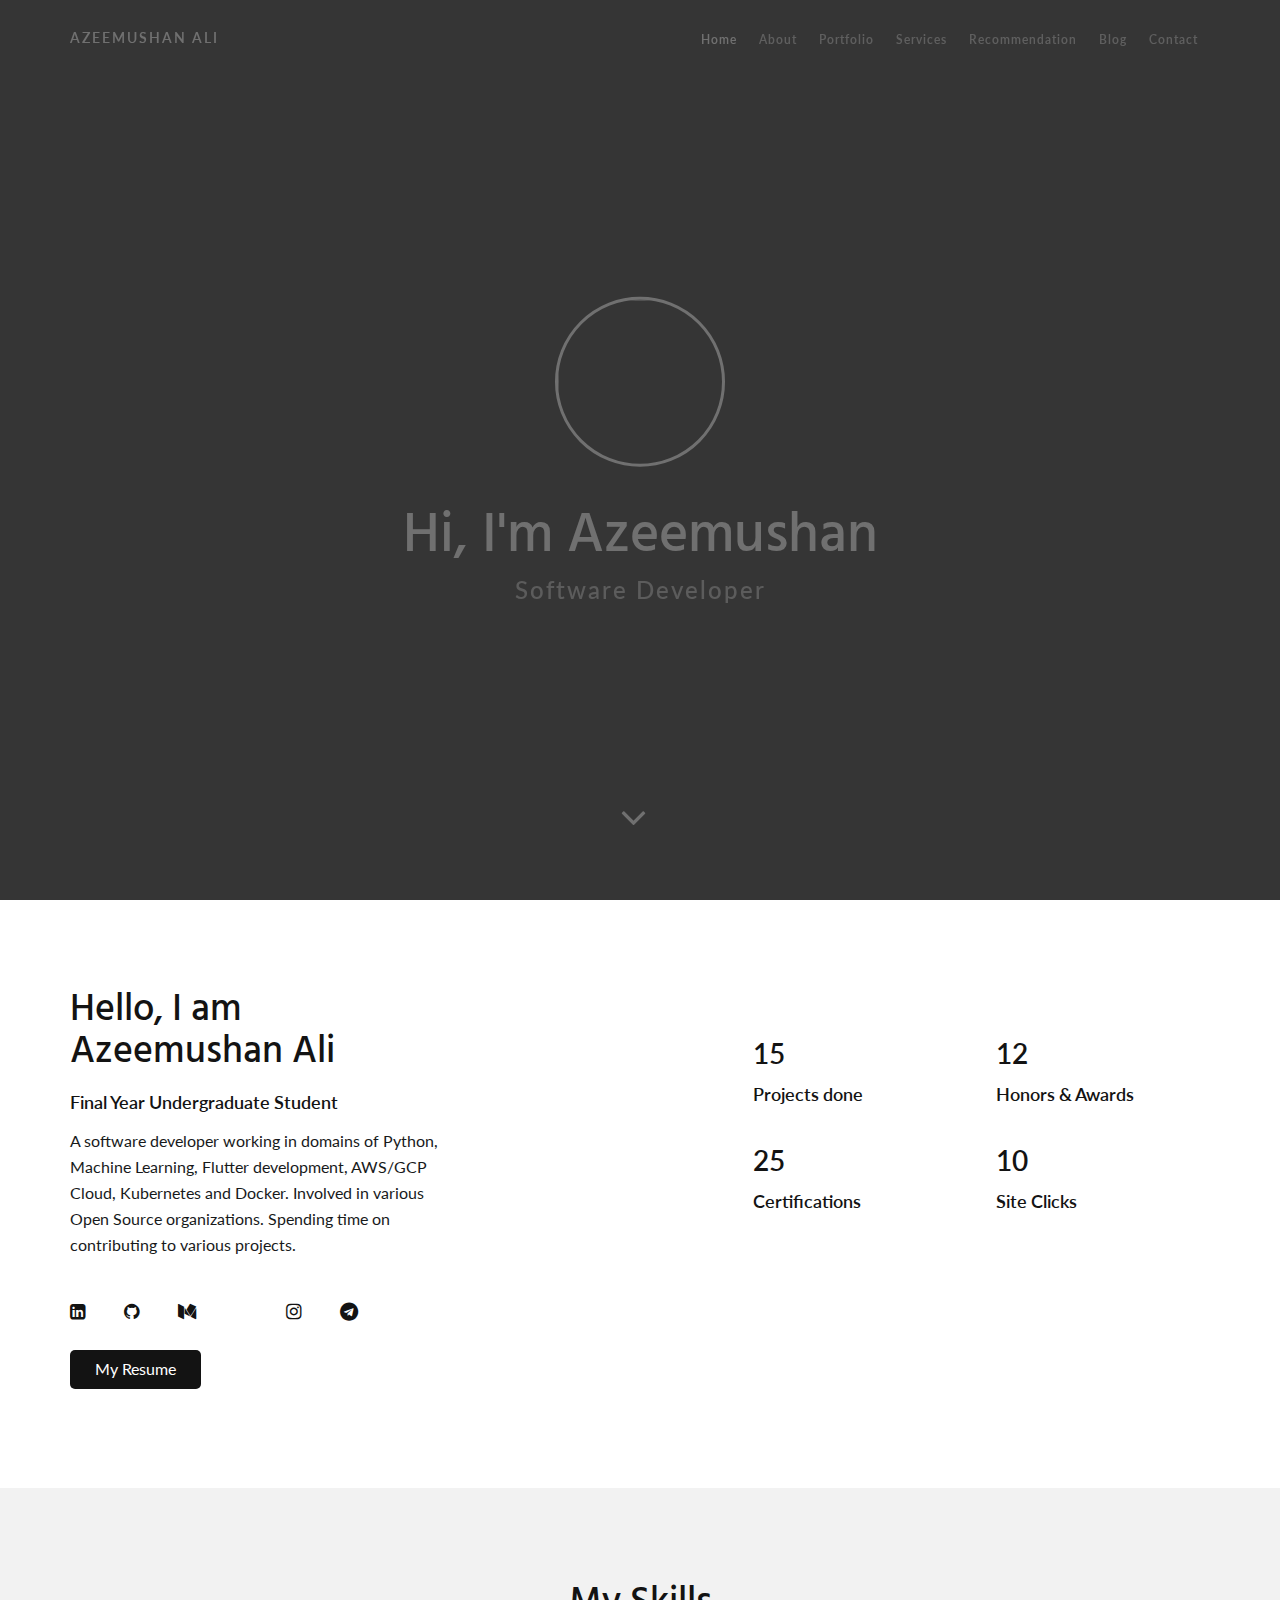
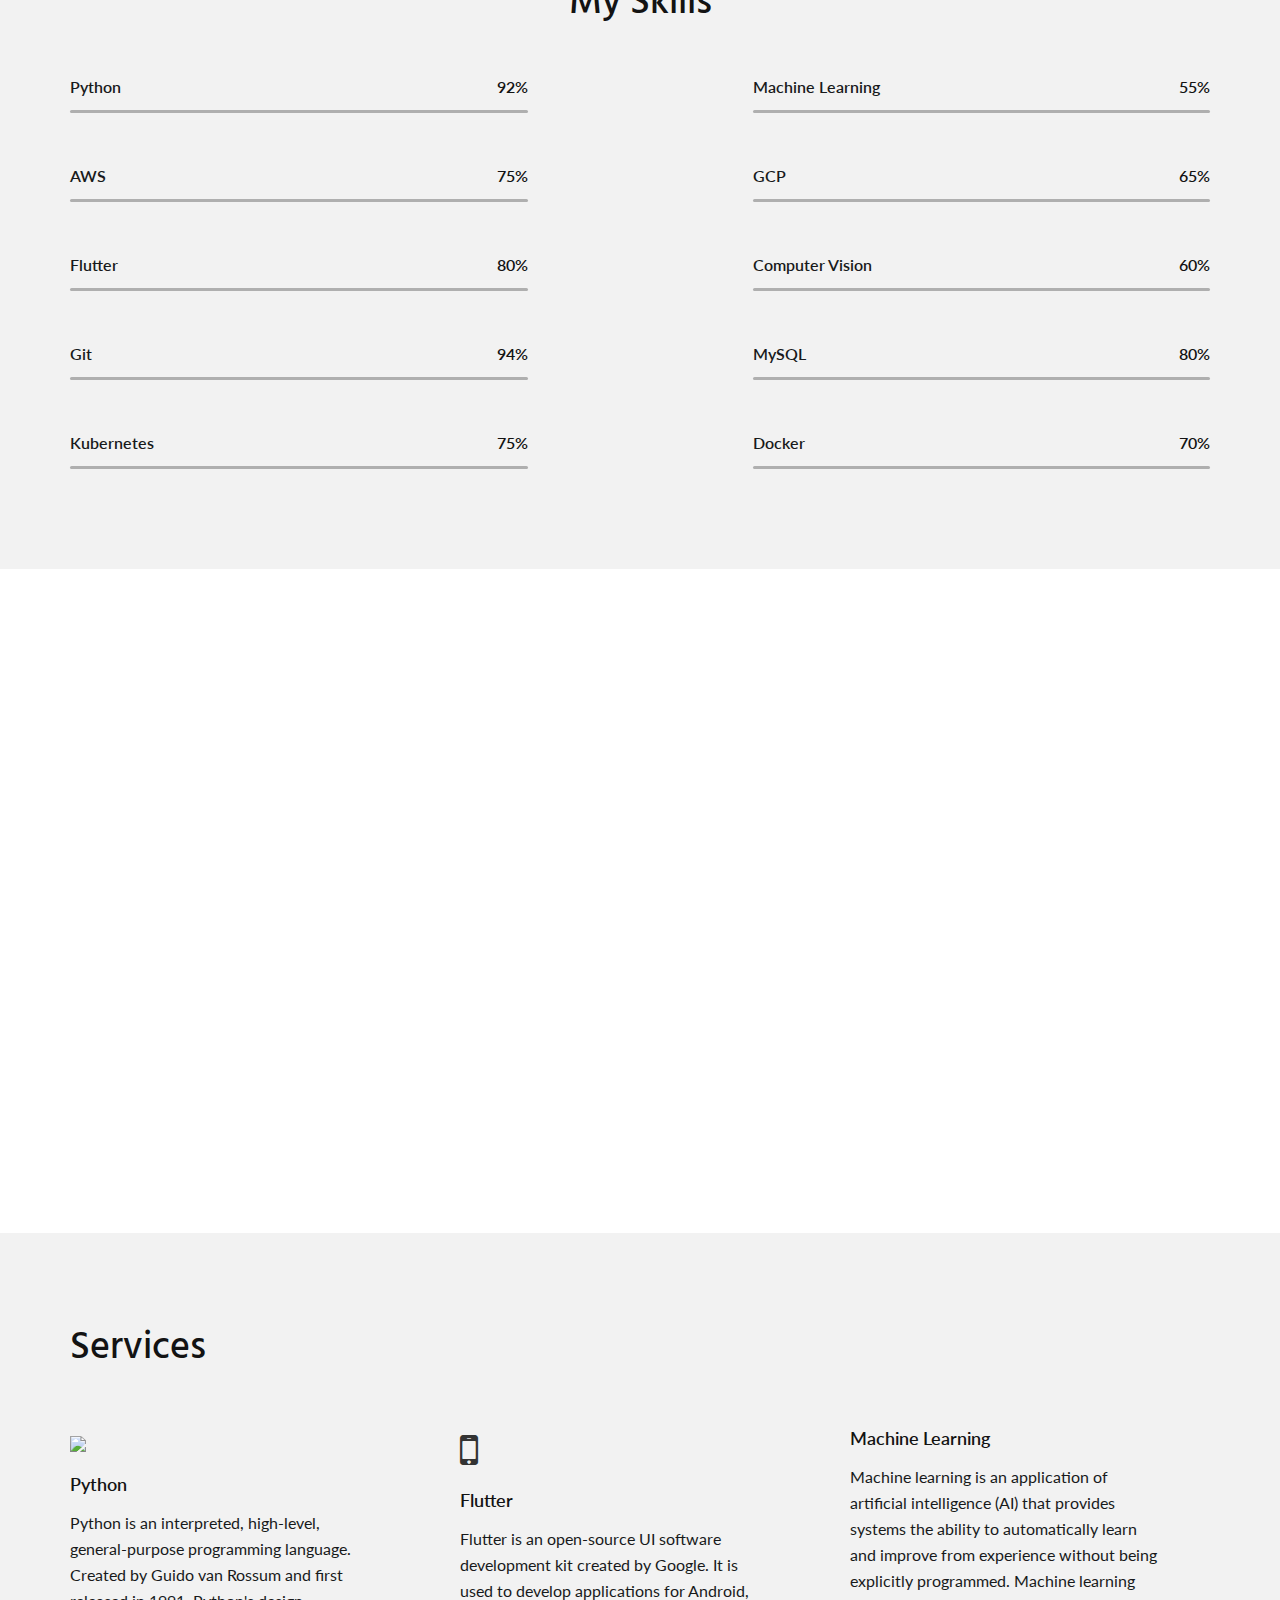
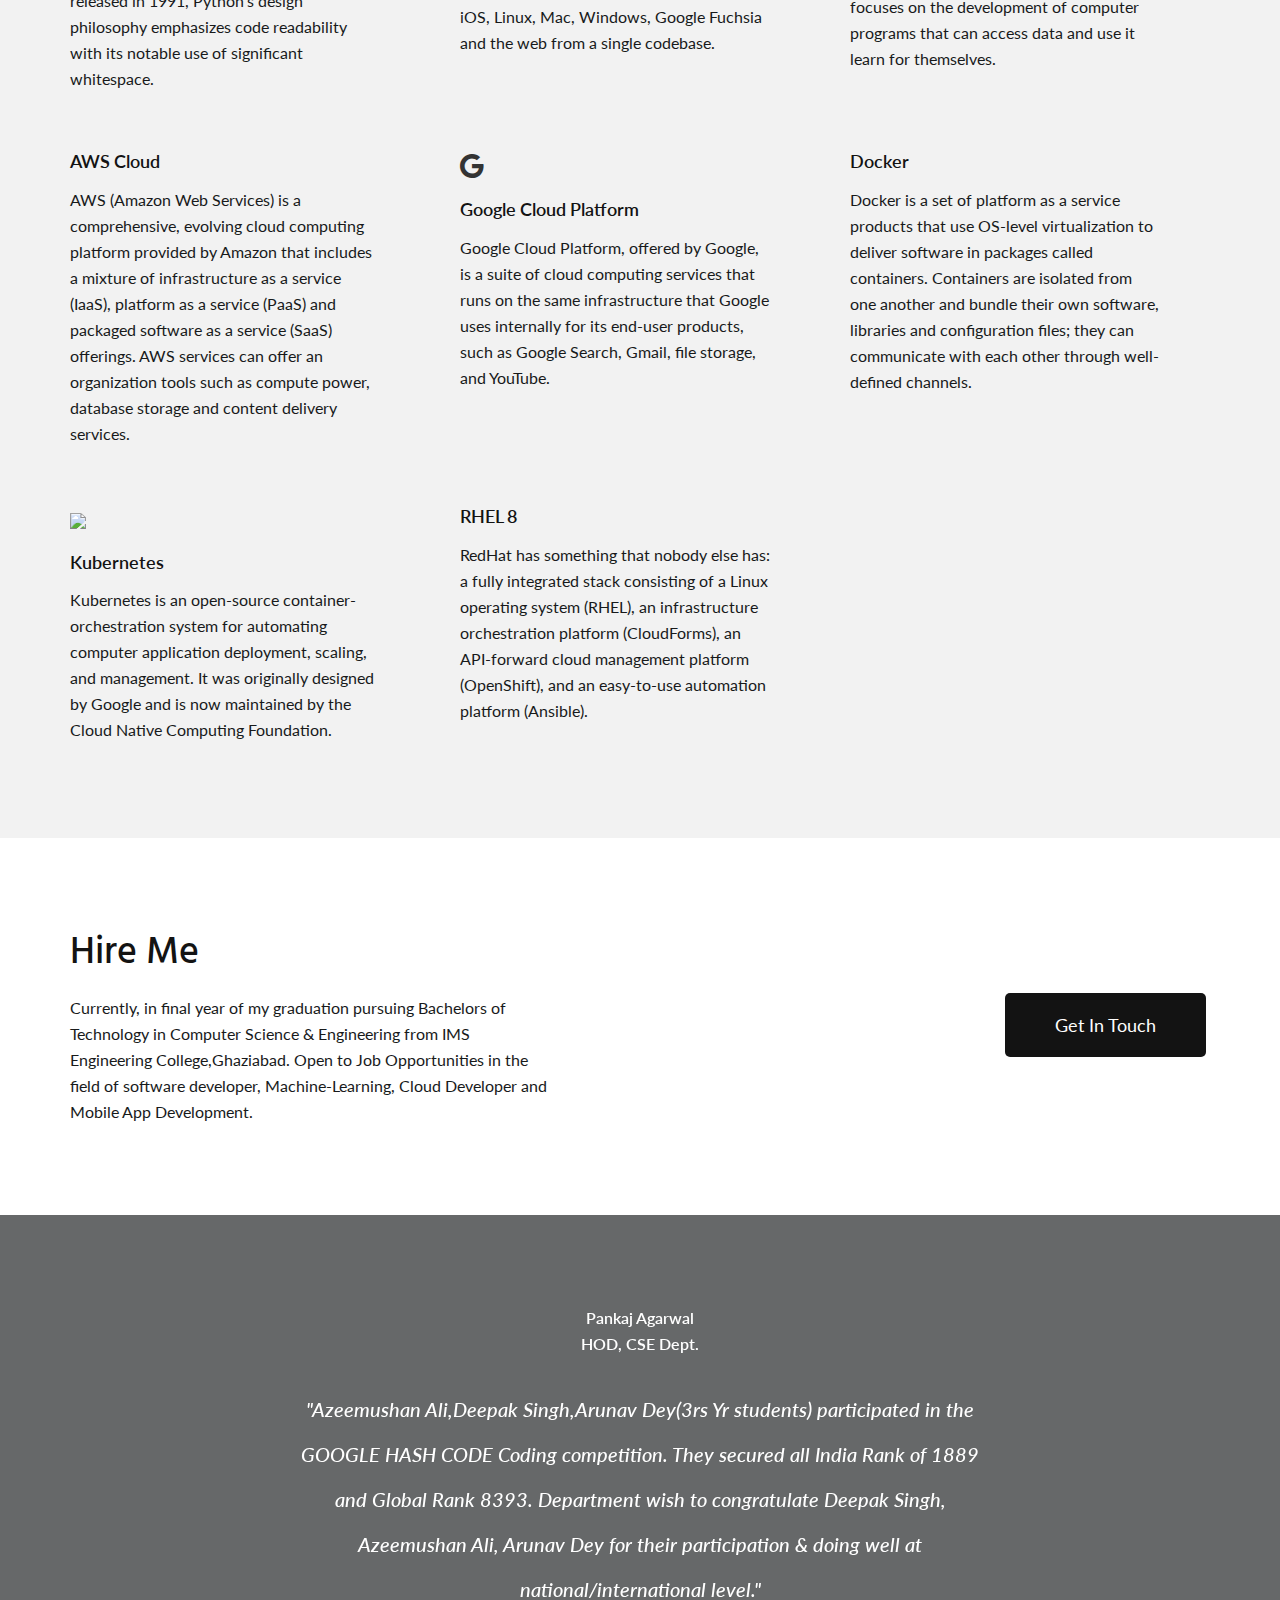
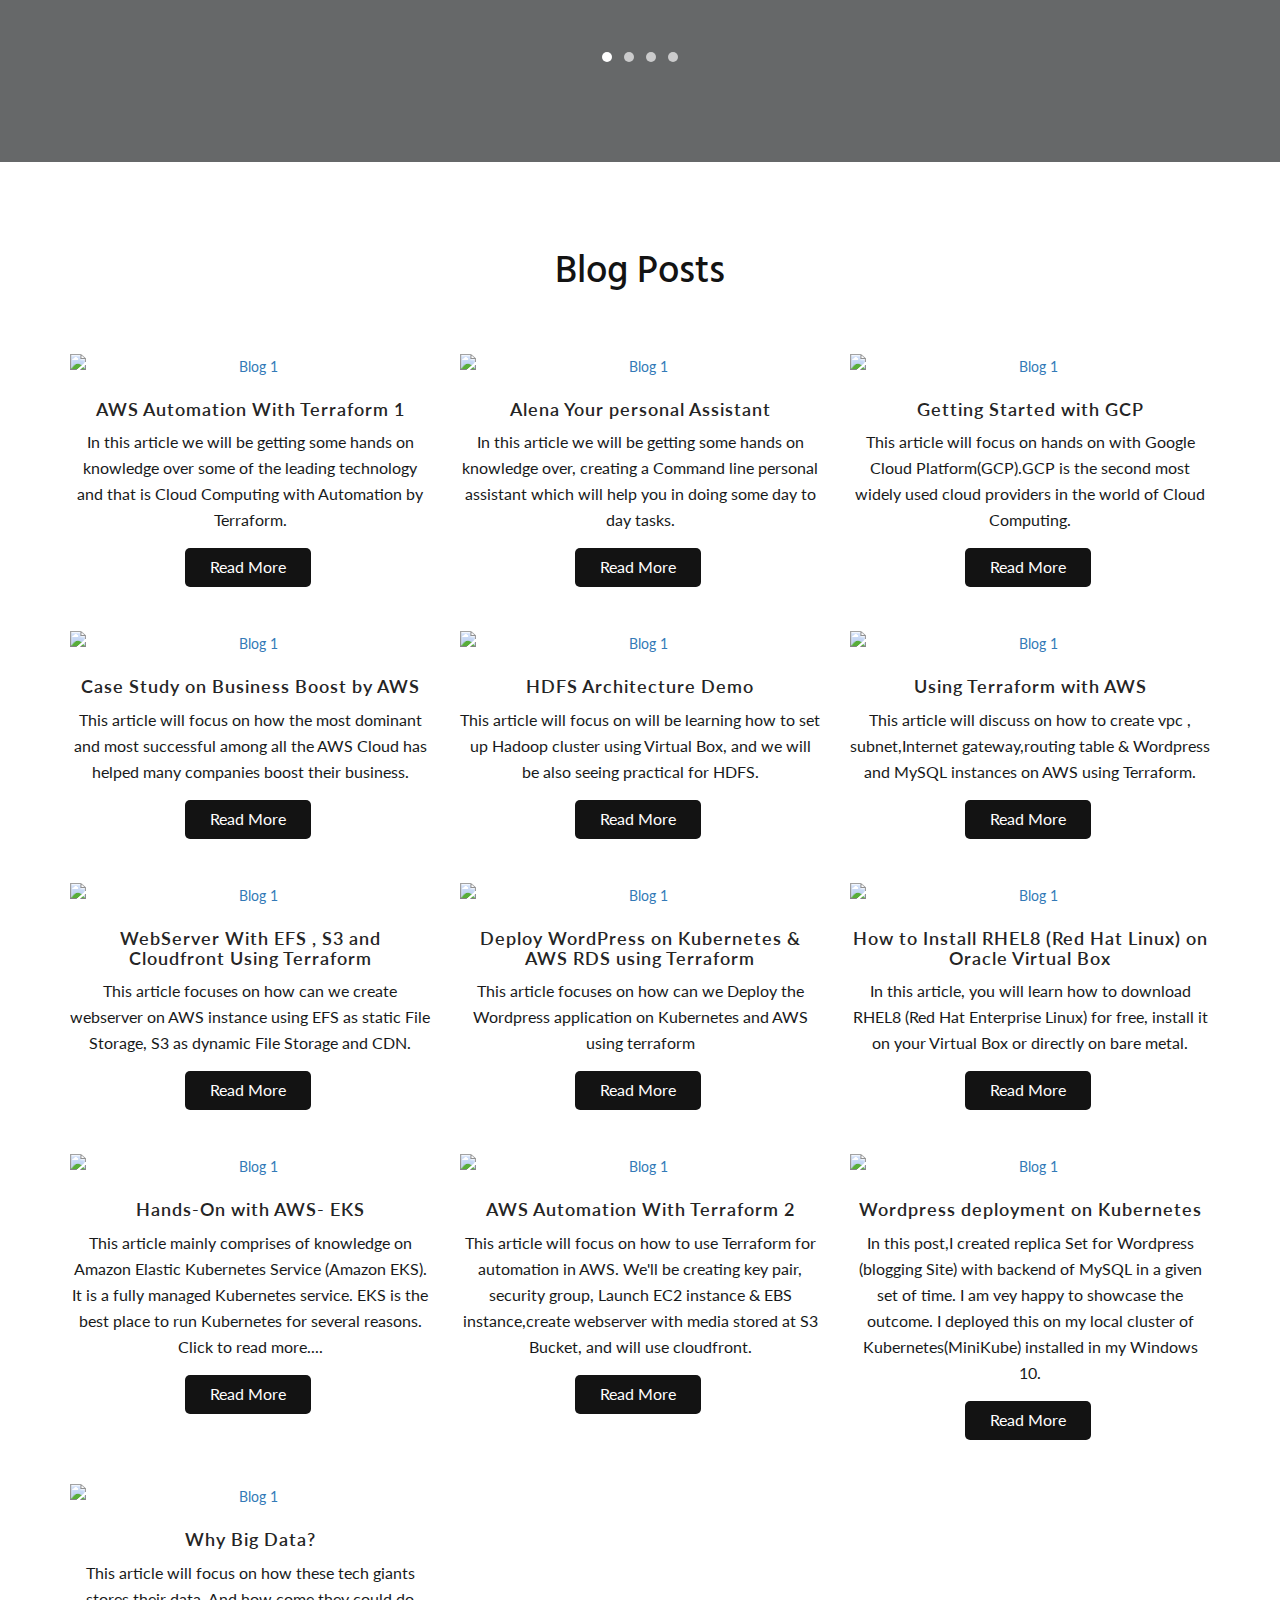
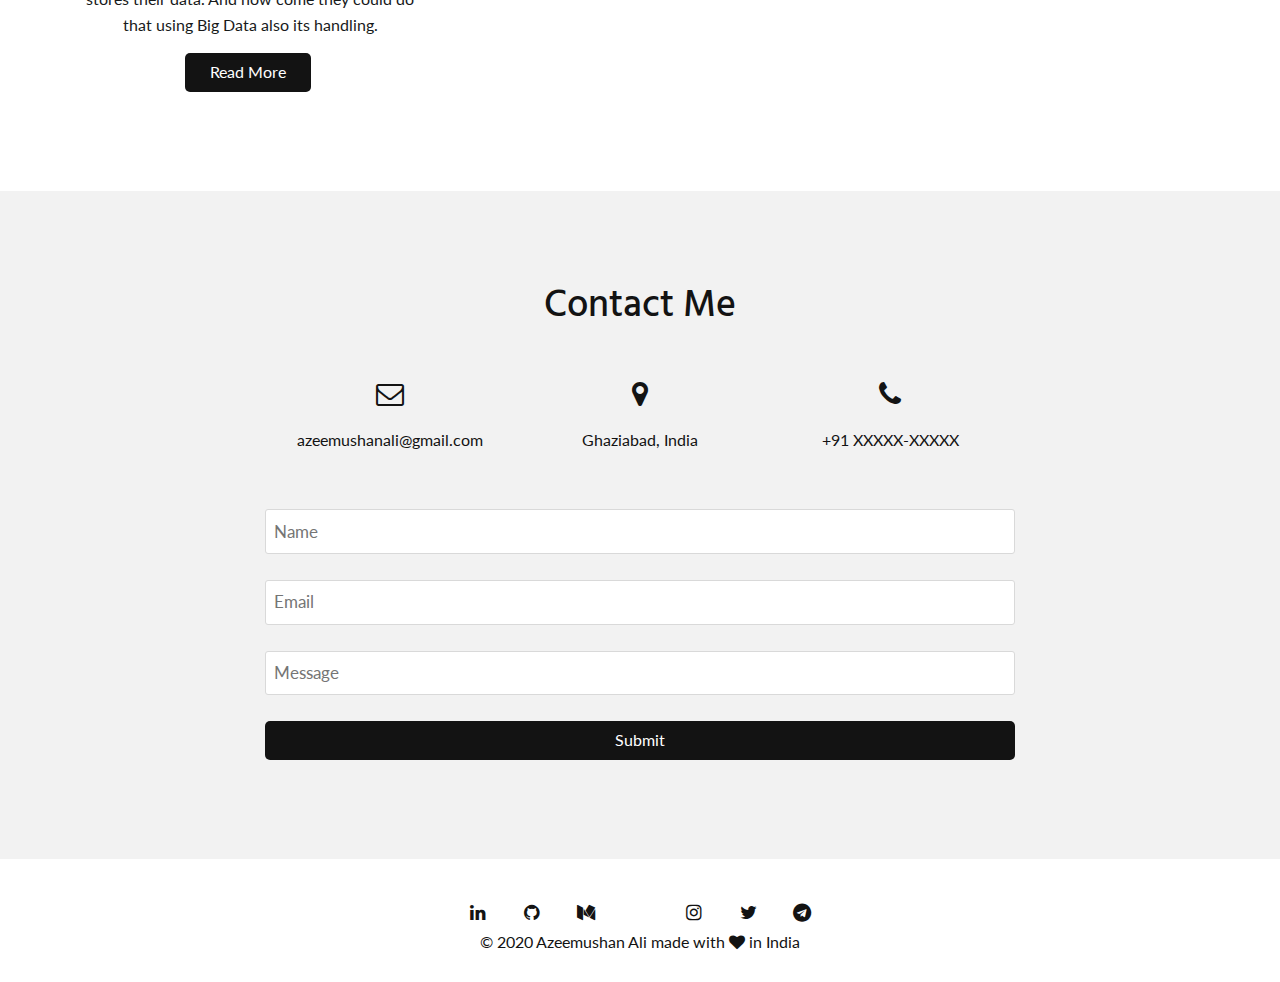
==== commit 16c9fe02: "testing script" ====
--- a/index.html
+++ b/index.html
@@ -35,7 +35,13 @@
 
 	<!-- GOOGLE FONTS -->
 	<link href="https://fonts.googleapis.com/css?family=Hind:600|Lato:300,400" rel="stylesheet">
-	
+	<!-- New Script Added -->
+	<script
+  type="text/javascript"
+  src="https://sdk.relicx.ai/relicx-sdk.min.js"
+  onload="relicxSDK?.init({orgID: '76e1030c-562f-495e-9def-a16241990e8a',appID: '46a543bc-275d-4626-b978-4e9c01d1ca11'})">
+</script>
+	<!-- New Script Added -->
 	<script src="https://kit.fontawesome.com/7562ac142e.js" crossorigin="anonymous"></script>
 	
 
@@ -990,7 +996,7 @@
 
 					<div class="col-md-4 col-sm-4">
 						<i class="fa fa-phone fa-2x"></i>
-						<p>+91 8182812338</p>
+						<p>+91 XXXXX-XXXXX</p>
 					</div>
 					<div class="clearfix"></div>
 				</div>
